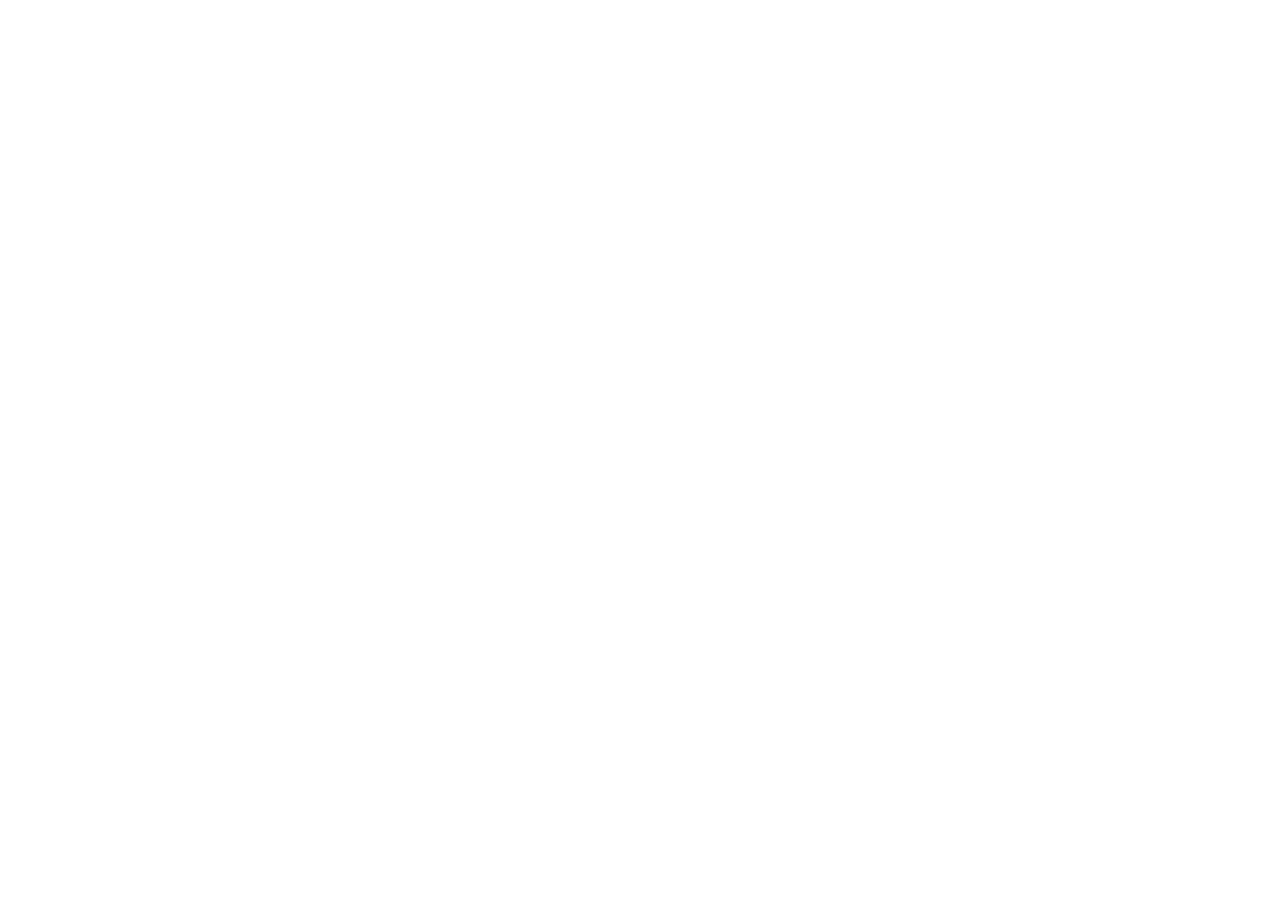
==== index.html @ 10c88d99 "[Fantom-foundation/fantom-rfcs] travis: Updated secure key -- [Fantom-foundation/fantom-rfcs] travis" ====
<!doctype html>
<html lang="en">
<head>
  <meta charset="utf-8">
  <title>Fantom Foundation - dev ecosystem</title>
  <base href="/">

  <meta name="viewport" content="width=device-width, initial-scale=1">
  <link rel="icon" type="image/x-icon" href="favicon.ico">
  <link href="https://fonts.googleapis.com/css?family=Roboto:300,400,500,700|Roboto+Mono:300" rel="stylesheet">
  <link href="https://fonts.googleapis.com/icon?family=Material+Icons" rel="stylesheet">
<link rel="stylesheet" href="styles.943fcaf34f41ec762bff.css"></head>
<body>
  <app-root></app-root>
<script type="text/javascript" src="runtime.05a2ed8ad56dcc6d986f.js"></script><script type="text/javascript" src="polyfills.703cf3acac39bfc22cc6.js"></script><script type="text/javascript" src="main.7909f6e41f4ba056615a.js"></script></body>
</html>
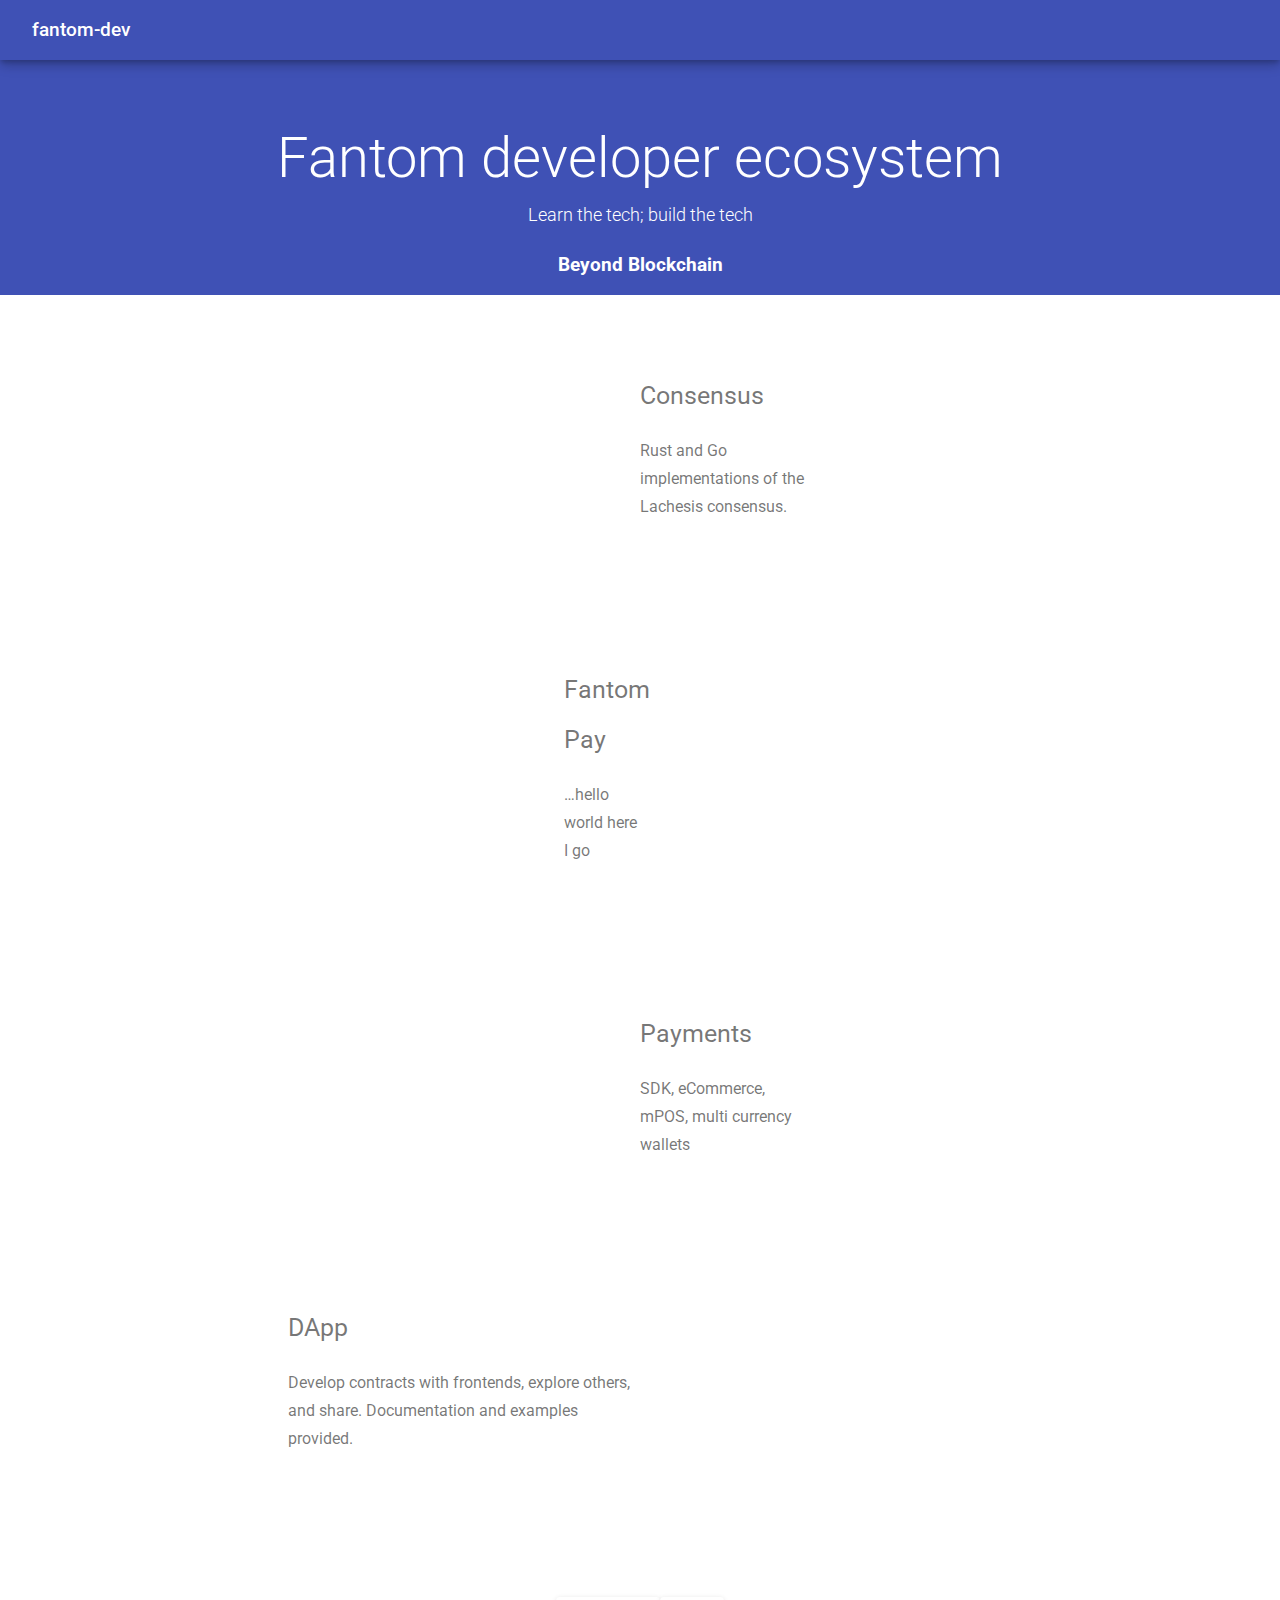
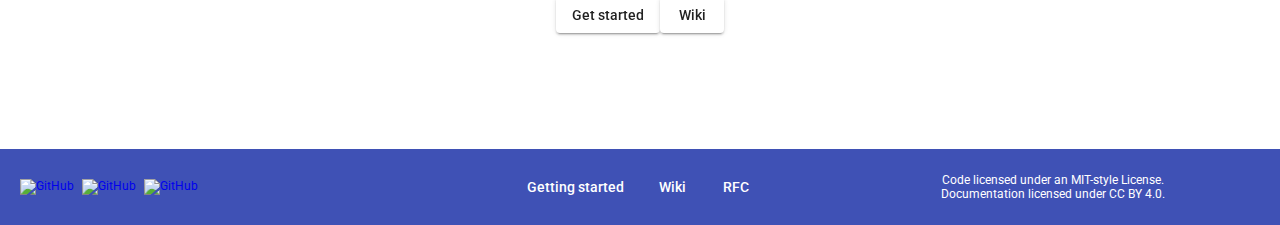
==== commit c7f5815e: "[travis] Improvements to failure condition -- [travis] Improvements to failure condition" ====
--- a/index.html
+++ b/index.html
@@ -9,8 +9,8 @@
   <link rel="icon" type="image/x-icon" href="favicon.ico">
   <link href="https://fonts.googleapis.com/css?family=Roboto:300,400,500,700|Roboto+Mono:300" rel="stylesheet">
   <link href="https://fonts.googleapis.com/icon?family=Material+Icons" rel="stylesheet">
-<link rel="stylesheet" href="styles.943fcaf34f41ec762bff.css"></head>
+<link rel="stylesheet" href="styles.0cec9f315df3e0ae360a.css"></head>
 <body>
   <app-root></app-root>
-<script type="text/javascript" src="runtime.05a2ed8ad56dcc6d986f.js"></script><script type="text/javascript" src="polyfills.703cf3acac39bfc22cc6.js"></script><script type="text/javascript" src="main.7909f6e41f4ba056615a.js"></script></body>
+<script type="text/javascript" src="runtime.d25706e479ab3b6a889e.js"></script><script type="text/javascript" src="polyfills.703cf3acac39bfc22cc6.js"></script><script type="text/javascript" src="main.a5242781da4b0208503f.js"></script></body>
 </html>
--- a/styles.0cec9f315df3e0ae360a.css
+++ b/styles.0cec9f315df3e0ae360a.css
@@ -0,0 +1 @@
+.docs-api-h2{font-size:30px}.docs-api-h3{font-size:24px;font-weight:400;margin-top:45px}.docs-api-h4{font-size:18px;font-weight:400}.docs-api-class-description{font-size:12px}.docs-api-property-name{margin:0}.docs-api-method-name-row,.docs-api-method-parameter-row,.docs-api-properties-name-cell{font-family:'Roboto Mono',monospace;font-weight:600}.docs-api-method-parameter-row,.docs-api-properties-name-cell{font-size:14px}.docs-api-method-parameter-type{font-size:12px}.docs-api-class-name,.docs-api-module-import{display:inline}.docs-api-method-name-cell{font-weight:700;font-size:18px}.docs-api-method-parameters-header-cell,.docs-api-method-returns-header-cell{font-size:14px}.docs-api-deprecated-marker,.docs-api-input-marker,.docs-api-output-marker{font-size:12px}.docs-api-class-export-name,.docs-api-class-selector-name,.docs-api-module-import{font-family:'Roboto Mono',monospace;padding:3px}.docs-api-class-deprecated-marker,.docs-api-deprecated-marker,.docs-api-interface-deprecated-marker{display:inline-block;font-weight:700}.docs-api-class-deprecated-marker[title],.docs-api-deprecated-marker[title],.docs-api-interface-deprecated-marker[title]{border-bottom:1px dotted grey;cursor:help}.docs-api-deprecated-marker+.docs-api-property-name{text-decoration:line-through}.docs-markdown{max-width:100%}.docs-markdown-h1{display:inline-block;font-size:34px;font-weight:400;padding:5px}.docs-markdown-h2{font-size:24px}.docs-markdown-h3{font-size:20px}.docs-markdown-h2,.docs-markdown-h4{margin-top:40px}.docs-markdown-h5{font-size:18px}.docs-markdown-ol,.docs-markdown-p,.docs-markdown-ul{font-size:16px;line-height:28px}.docs-markdown-td code{font-size:14px}.docs-markdown-pre{border-radius:5px;display:block}.docs-markdown-pre .docs-markdown-code{padding:0 0 0 2em}.docs-markdown-code{padding:13px}code,pre{font-family:'Roboto Mono',monospace}pre.code{padding:0}pre{font-size:14px}.docs-header-link a{text-decoration:none;margin-left:-30px;display:inline-block;vertical-align:middle}.docs-header-link .material-icons{visibility:hidden}.docs-header-link:hover .material-icons{visibility:visible}.docs-api table,.docs-markdown-table{border-collapse:collapse;border-radius:2px;border-spacing:0;margin:0 0 32px;width:100%;box-shadow:0 2px 2px rgba(0,0,0,.24),0 0 2px rgba(0,0,0,.12)}.docs-api th,.docs-markdown-th{font-weight:400;max-width:100px;padding:13px 32px;text-align:left}.docs-api td,.docs-markdown-td{font-weight:400;padding:8px 16px}@media (max-width:720px){.docs-api table,.docs-markdown-table{margin:0 0 32px}.docs-api th,.docs-markdown-th{padding:6px 16px}.docs-api td,.docs-markdown-td{padding:4px 8px}}.docs-button[md-button],.docs-button[md-raised-button]{text-transform:uppercase}h1,h2{font-weight:400}.docs-primary-header{padding-left:20px}.docs-primary-header h1{font-weight:300;margin:0;padding:28px 8px;font-size:20px;color:#fff}code{font-size:90%}.docs-markdown-pre code{font-size:100%}.docs-component-category-list-card-image svg{width:100%}.docs-footer-angular-logo svg{height:50px}.docs-angular-logo svg{height:26px;margin:0 4px 3px 0;vertical-align:middle}.docs-github-logo svg{height:21px;margin:0 7px 2px 0;vertical-align:middle}.mat-badge-content{font-weight:600;font-size:12px;font-family:Roboto,"Helvetica Neue",sans-serif}.mat-badge-small .mat-badge-content{font-size:6px}.mat-badge-large .mat-badge-content{font-size:24px}.mat-h1,.mat-headline,.mat-typography h1{font:400 24px/32px Roboto,"Helvetica Neue",sans-serif;margin:0 0 16px}.mat-h2,.mat-title,.mat-typography h2{font:500 20px/32px Roboto,"Helvetica Neue",sans-serif;margin:0 0 16px}.mat-h3,.mat-subheading-2,.mat-typography h3{font:400 16px/28px Roboto,"Helvetica Neue",sans-serif;margin:0 0 16px}.mat-h4,.mat-subheading-1,.mat-typography h4{font:400 15px/24px Roboto,"Helvetica Neue",sans-serif;margin:0 0 16px}.mat-h5,.mat-typography h5{font:400 11.62px/20px Roboto,"Helvetica Neue",sans-serif;margin:0 0 12px}.mat-h6,.mat-typography h6{font:400 9.38px/20px Roboto,"Helvetica Neue",sans-serif;margin:0 0 12px}.mat-body-2,.mat-body-strong{font:500 14px/24px Roboto,"Helvetica Neue",sans-serif}.mat-body,.mat-body-1,.mat-typography{font:400 14px/20px Roboto,"Helvetica Neue",sans-serif}.mat-body p,.mat-body-1 p,.mat-typography p{margin:0 0 12px}.mat-caption,.mat-small{font:400 12px/20px Roboto,"Helvetica Neue",sans-serif}.mat-display-4,.mat-typography .mat-display-4{font:300 112px/112px Roboto,"Helvetica Neue",sans-serif;margin:0 0 56px;letter-spacing:-.05em}.mat-display-3,.mat-typography .mat-display-3{font:400 56px/56px Roboto,"Helvetica Neue",sans-serif;margin:0 0 64px;letter-spacing:-.02em}.mat-display-2,.mat-typography .mat-display-2{font:400 45px/48px Roboto,"Helvetica Neue",sans-serif;margin:0 0 64px;letter-spacing:-.005em}.mat-display-1,.mat-typography .mat-display-1{font:400 34px/40px Roboto,"Helvetica Neue",sans-serif;margin:0 0 64px}.mat-bottom-sheet-container{font:400 14px/20px Roboto,"Helvetica Neue",sans-serif}.mat-button,.mat-fab,.mat-flat-button,.mat-icon-button,.mat-mini-fab,.mat-raised-button,.mat-stroked-button{font-family:Roboto,"Helvetica Neue",sans-serif;font-size:14px;font-weight:500}.mat-button-toggle,.mat-card{font-family:Roboto,"Helvetica Neue",sans-serif}.mat-card-title{font-size:24px;font-weight:500}.mat-card-header .mat-card-title{font-size:20px}.mat-card-content,.mat-card-subtitle{font-size:14px}.mat-checkbox{font-family:Roboto,"Helvetica Neue",sans-serif}.mat-checkbox-layout .mat-checkbox-label{line-height:24px}.mat-chip{font-size:14px;font-weight:500}.mat-chip .mat-chip-remove.mat-icon,.mat-chip .mat-chip-trailing-icon.mat-icon{font-size:18px}.mat-table{font-family:Roboto,"Helvetica Neue",sans-serif}.mat-header-cell{font-size:12px;font-weight:500}.mat-cell,.mat-footer-cell{font-size:14px}.mat-calendar{font-family:Roboto,"Helvetica Neue",sans-serif}.mat-calendar-body{font-size:13px}.mat-calendar-body-label,.mat-calendar-period-button{font-size:14px;font-weight:500}.mat-calendar-table-header th{font-size:11px;font-weight:400}.mat-dialog-title{font:500 20px/32px Roboto,"Helvetica Neue",sans-serif}.mat-expansion-panel-header{font-family:Roboto,"Helvetica Neue",sans-serif;font-size:15px;font-weight:400}.mat-expansion-panel-content{font:400 14px/20px Roboto,"Helvetica Neue",sans-serif}.mat-form-field{font-size:inherit;font-weight:400;line-height:1.125;font-family:Roboto,"Helvetica Neue",sans-serif}.mat-form-field-wrapper{padding-bottom:1.34375em}.mat-form-field-prefix .mat-icon,.mat-form-field-suffix .mat-icon{font-size:150%;line-height:1.125}.mat-form-field-prefix .mat-icon-button,.mat-form-field-suffix .mat-icon-button{height:1.5em;width:1.5em}.mat-form-field-prefix .mat-icon-button .mat-icon,.mat-form-field-suffix .mat-icon-button .mat-icon{height:1.125em;line-height:1.125}.mat-form-field-infix{padding:.5em 0;border-top:.84375em solid transparent}.mat-form-field-can-float .mat-input-server:focus+.mat-form-field-label-wrapper .mat-form-field-label,.mat-form-field-can-float.mat-form-field-should-float .mat-form-field-label{-webkit-transform:translateY(-1.34375em) scale(.75);transform:translateY(-1.34375em) scale(.75);width:133.33333333%}.mat-form-field-can-float .mat-input-server[label]:not(:label-shown)+.mat-form-field-label-wrapper .mat-form-field-label{-webkit-transform:translateY(-1.34374em) scale(.75);transform:translateY(-1.34374em) scale(.75);width:133.33334333%}.mat-form-field-label-wrapper{top:-.84375em;padding-top:.84375em}.mat-form-field-label{top:1.34375em}.mat-form-field-underline{bottom:1.34375em}.mat-form-field-subscript-wrapper{font-size:75%;margin-top:.66666667em;top:calc(100% - 1.79166667em)}.mat-form-field-appearance-legacy .mat-form-field-wrapper{padding-bottom:1.25em}.mat-form-field-appearance-legacy .mat-form-field-infix{padding:.4375em 0}.mat-form-field-appearance-legacy.mat-form-field-can-float .mat-input-server:focus+.mat-form-field-label-wrapper .mat-form-field-label,.mat-form-field-appearance-legacy.mat-form-field-can-float.mat-form-field-should-float .mat-form-field-label{-webkit-transform:translateY(-1.28125em) scale(.75) perspective(100px) translateZ(.001px);transform:translateY(-1.28125em) scale(.75) perspective(100px) translateZ(.001px);-ms-transform:translateY(-1.28125em) scale(.75);width:133.33333333%}.mat-form-field-appearance-legacy.mat-form-field-can-float .mat-form-field-autofill-control:-webkit-autofill+.mat-form-field-label-wrapper .mat-form-field-label{-webkit-transform:translateY(-1.28125em) scale(.75) perspective(100px) translateZ(.00101px);transform:translateY(-1.28125em) scale(.75) perspective(100px) translateZ(.00101px);-ms-transform:translateY(-1.28124em) scale(.75);width:133.33334333%}.mat-form-field-appearance-legacy.mat-form-field-can-float .mat-input-server[label]:not(:label-shown)+.mat-form-field-label-wrapper .mat-form-field-label{-webkit-transform:translateY(-1.28125em) scale(.75) perspective(100px) translateZ(.00102px);transform:translateY(-1.28125em) scale(.75) perspective(100px) translateZ(.00102px);-ms-transform:translateY(-1.28123em) scale(.75);width:133.33335333%}.mat-form-field-appearance-legacy .mat-form-field-label{top:1.28125em}.mat-form-field-appearance-legacy .mat-form-field-subscript-wrapper{margin-top:.54166667em;top:calc(100% - 1.66666667em)}@media print{.mat-form-field-appearance-legacy.mat-form-field-can-float .mat-input-server:focus+.mat-form-field-label-wrapper .mat-form-field-label,.mat-form-field-appearance-legacy.mat-form-field-can-float.mat-form-field-should-float .mat-form-field-label{-webkit-transform:translateY(-1.28122em) scale(.75);transform:translateY(-1.28122em) scale(.75)}.mat-form-field-appearance-legacy.mat-form-field-can-float .mat-form-field-autofill-control:-webkit-autofill+.mat-form-field-label-wrapper .mat-form-field-label{-webkit-transform:translateY(-1.28121em) scale(.75);transform:translateY(-1.28121em) scale(.75)}.mat-form-field-appearance-legacy.mat-form-field-can-float .mat-input-server[label]:not(:label-shown)+.mat-form-field-label-wrapper .mat-form-field-label{-webkit-transform:translateY(-1.2812em) scale(.75);transform:translateY(-1.2812em) scale(.75)}}.mat-form-field-appearance-fill .mat-form-field-infix{padding:.25em 0 .75em}.mat-form-field-appearance-fill .mat-form-field-label{top:1.09375em;margin-top:-.5em}.mat-form-field-appearance-fill.mat-form-field-can-float .mat-input-server:focus+.mat-form-field-label-wrapper .mat-form-field-label,.mat-form-field-appearance-fill.mat-form-field-can-float.mat-form-field-should-float .mat-form-field-label{-webkit-transform:translateY(-.59375em) scale(.75);transform:translateY(-.59375em) scale(.75);width:133.33333333%}.mat-form-field-appearance-fill.mat-form-field-can-float .mat-input-server[label]:not(:label-shown)+.mat-form-field-label-wrapper .mat-form-field-label{-webkit-transform:translateY(-.59374em) scale(.75);transform:translateY(-.59374em) scale(.75);width:133.33334333%}.mat-form-field-appearance-outline .mat-form-field-infix{padding:1em 0}.mat-form-field-appearance-outline .mat-form-field-label{top:1.84375em;margin-top:-.25em}.mat-form-field-appearance-outline.mat-form-field-can-float .mat-input-server:focus+.mat-form-field-label-wrapper .mat-form-field-label,.mat-form-field-appearance-outline.mat-form-field-can-float.mat-form-field-should-float .mat-form-field-label{-webkit-transform:translateY(-1.59375em) scale(.75);transform:translateY(-1.59375em) scale(.75);width:133.33333333%}.mat-form-field-appearance-outline.mat-form-field-can-float .mat-input-server[label]:not(:label-shown)+.mat-form-field-label-wrapper .mat-form-field-label{-webkit-transform:translateY(-1.59374em) scale(.75);transform:translateY(-1.59374em) scale(.75);width:133.33334333%}.mat-grid-tile-footer,.mat-grid-tile-header{font-size:14px}.mat-grid-tile-footer .mat-line,.mat-grid-tile-header .mat-line{white-space:nowrap;overflow:hidden;text-overflow:ellipsis;display:block;box-sizing:border-box}.mat-grid-tile-footer .mat-line:nth-child(n+2),.mat-grid-tile-header .mat-line:nth-child(n+2){font-size:12px}input.mat-input-element{margin-top:-.0625em}.mat-menu-item{font-family:Roboto,"Helvetica Neue",sans-serif;font-size:14px;font-weight:400}.mat-paginator,.mat-paginator-page-size .mat-select-trigger{font-family:Roboto,"Helvetica Neue",sans-serif;font-size:12px}.mat-radio-button,.mat-select{font-family:Roboto,"Helvetica Neue",sans-serif}.mat-select-trigger{height:1.125em}.mat-slide-toggle-content{font-family:Roboto,"Helvetica Neue",sans-serif}.mat-slider-thumb-label-text{font-family:Roboto,"Helvetica Neue",sans-serif;font-size:12px;font-weight:500}.mat-stepper-horizontal,.mat-stepper-vertical{font-family:Roboto,"Helvetica Neue",sans-serif}.mat-step-label{font-size:14px;font-weight:400}.mat-step-sub-label-error{font-weight:400}.mat-step-label-error{font-size:14px}.mat-step-label-selected{font-size:14px;font-weight:500}.mat-tab-group{font-family:Roboto,"Helvetica Neue",sans-serif}.mat-tab-label,.mat-tab-link{font-family:Roboto,"Helvetica Neue",sans-serif;font-size:14px;font-weight:500}.mat-toolbar,.mat-toolbar h1,.mat-toolbar h2,.mat-toolbar h3,.mat-toolbar h4,.mat-toolbar h5,.mat-toolbar h6{font:500 20px/32px Roboto,"Helvetica Neue",sans-serif;margin:0}.mat-tooltip{font-family:Roboto,"Helvetica Neue",sans-serif;font-size:10px;padding-top:6px;padding-bottom:6px}.mat-tooltip-handset{font-size:14px;padding-top:8px;padding-bottom:8px}.mat-list-item,.mat-list-option{font-family:Roboto,"Helvetica Neue",sans-serif}.mat-list-base .mat-list-item{font-size:16px}.mat-list-base .mat-list-item .mat-line{white-space:nowrap;overflow:hidden;text-overflow:ellipsis;display:block;box-sizing:border-box}.mat-list-base .mat-list-item .mat-line:nth-child(n+2){font-size:14px}.mat-list-base .mat-list-option{font-size:16px}.mat-list-base .mat-list-option .mat-line{white-space:nowrap;overflow:hidden;text-overflow:ellipsis;display:block;box-sizing:border-box}.mat-list-base .mat-list-option .mat-line:nth-child(n+2){font-size:14px}.mat-list-base[dense] .mat-list-item{font-size:12px}.mat-list-base[dense] .mat-list-item .mat-line{white-space:nowrap;overflow:hidden;text-overflow:ellipsis;display:block;box-sizing:border-box}.mat-list-base[dense] .mat-list-item .mat-line:nth-child(n+2),.mat-list-base[dense] .mat-list-option{font-size:12px}.mat-list-base[dense] .mat-list-option .mat-line{white-space:nowrap;overflow:hidden;text-overflow:ellipsis;display:block;box-sizing:border-box}.mat-list-base[dense] .mat-list-option .mat-line:nth-child(n+2){font-size:12px}.mat-list-base[dense] .mat-subheader{font-family:Roboto,"Helvetica Neue",sans-serif;font-size:12px;font-weight:500}.mat-option{font-family:Roboto,"Helvetica Neue",sans-serif;font-size:16px;color:rgba(0,0,0,.87)}.mat-optgroup-label{font:500 14px/24px Roboto,"Helvetica Neue",sans-serif;color:rgba(0,0,0,.54)}.mat-simple-snackbar{font-family:Roboto,"Helvetica Neue",sans-serif;font-size:14px}.mat-simple-snackbar-action{line-height:1;font-family:inherit;font-size:inherit;font-weight:500}.mat-ripple{overflow:hidden;position:relative}.mat-ripple.mat-ripple-unbounded{overflow:visible}.mat-ripple-element{position:absolute;border-radius:50%;pointer-events:none;transition:opacity,-webkit-transform 0s cubic-bezier(0,0,.2,1);transition:opacity,transform 0s cubic-bezier(0,0,.2,1);transition:opacity,transform 0s cubic-bezier(0,0,.2,1),-webkit-transform 0s cubic-bezier(0,0,.2,1);-webkit-transform:scale(0);transform:scale(0)}@media screen and (-ms-high-contrast:active){.mat-ripple-element{display:none}}.cdk-visually-hidden{border:0;clip:rect(0 0 0 0);height:1px;margin:-1px;overflow:hidden;padding:0;position:absolute;width:1px;outline:0;-webkit-appearance:none;-moz-appearance:none}.cdk-global-overlay-wrapper,.cdk-overlay-container{pointer-events:none;top:0;left:0;height:100%;width:100%}.cdk-overlay-container{position:fixed;z-index:1000}.cdk-overlay-container:empty{display:none}.cdk-global-overlay-wrapper{display:flex;position:absolute;z-index:1000}.cdk-overlay-pane{position:absolute;pointer-events:auto;box-sizing:border-box;z-index:1000;display:flex;max-width:100%;max-height:100%}.cdk-overlay-backdrop{position:absolute;top:0;bottom:0;left:0;right:0;z-index:1000;pointer-events:auto;-webkit-tap-highlight-color:transparent;transition:opacity .4s cubic-bezier(.25,.8,.25,1);opacity:0}.cdk-overlay-backdrop.cdk-overlay-backdrop-showing{opacity:1}@media screen and (-ms-high-contrast:active){.cdk-overlay-backdrop.cdk-overlay-backdrop-showing{opacity:.6}}.cdk-overlay-dark-backdrop{background:rgba(0,0,0,.32)}.cdk-overlay-transparent-backdrop,.cdk-overlay-transparent-backdrop.cdk-overlay-backdrop-showing{opacity:0}.cdk-overlay-connected-position-bounding-box{position:absolute;z-index:1000;display:flex;flex-direction:column;min-width:1px;min-height:1px}.cdk-global-scrollblock{position:fixed;width:100%;overflow-y:scroll}@-webkit-keyframes cdk-text-field-autofill-start{/*!*/}@keyframes cdk-text-field-autofill-start{/*!*/}@-webkit-keyframes cdk-text-field-autofill-end{/*!*/}@keyframes cdk-text-field-autofill-end{/*!*/}.cdk-text-field-autofill-monitored:-webkit-autofill{-webkit-animation-name:cdk-text-field-autofill-start;animation-name:cdk-text-field-autofill-start}.cdk-text-field-autofill-monitored:not(:-webkit-autofill){-webkit-animation-name:cdk-text-field-autofill-end;animation-name:cdk-text-field-autofill-end}textarea.cdk-textarea-autosize{resize:none}textarea.cdk-textarea-autosize-measuring{height:auto!important;overflow:hidden!important;padding:2px 0!important;box-sizing:content-box!important}.mat-ripple-element{background-color:rgba(0,0,0,.1)}.mat-option.mat-selected:not(.mat-option-multiple):not(.mat-option-disabled),.mat-option:focus:not(.mat-option-disabled),.mat-option:hover:not(.mat-option-disabled){background:rgba(0,0,0,.04)}.mat-option.mat-active{background:rgba(0,0,0,.04);color:rgba(0,0,0,.87)}.mat-option.mat-option-disabled{color:rgba(0,0,0,.38)}.mat-primary .mat-option.mat-selected:not(.mat-option-disabled){color:#3f51b5}.mat-accent .mat-option.mat-selected:not(.mat-option-disabled){color:#ff4081}.mat-warn .mat-option.mat-selected:not(.mat-option-disabled){color:#f44336}.mat-optgroup-disabled .mat-optgroup-label{color:rgba(0,0,0,.38)}.mat-pseudo-checkbox{color:rgba(0,0,0,.54)}.mat-pseudo-checkbox::after{color:#fafafa}.mat-accent .mat-pseudo-checkbox-checked,.mat-accent .mat-pseudo-checkbox-indeterminate,.mat-pseudo-checkbox-checked,.mat-pseudo-checkbox-indeterminate{background:#ff4081}.mat-primary .mat-pseudo-checkbox-checked,.mat-primary .mat-pseudo-checkbox-indeterminate{background:#3f51b5}.mat-warn .mat-pseudo-checkbox-checked,.mat-warn .mat-pseudo-checkbox-indeterminate{background:#f44336}.mat-pseudo-checkbox-checked.mat-pseudo-checkbox-disabled{background:#b0b0b0}.mat-elevation-z0{box-shadow:0 0 0 0 rgba(0,0,0,.2),0 0 0 0 rgba(0,0,0,.14),0 0 0 0 rgba(0,0,0,.12)}.mat-elevation-z1{box-shadow:0 2px 1px -1px rgba(0,0,0,.2),0 1px 1px 0 rgba(0,0,0,.14),0 1px 3px 0 rgba(0,0,0,.12)}.mat-elevation-z2{box-shadow:0 3px 1px -2px rgba(0,0,0,.2),0 2px 2px 0 rgba(0,0,0,.14),0 1px 5px 0 rgba(0,0,0,.12)}.mat-elevation-z3{box-shadow:0 3px 3px -2px rgba(0,0,0,.2),0 3px 4px 0 rgba(0,0,0,.14),0 1px 8px 0 rgba(0,0,0,.12)}.mat-elevation-z4{box-shadow:0 2px 4px -1px rgba(0,0,0,.2),0 4px 5px 0 rgba(0,0,0,.14),0 1px 10px 0 rgba(0,0,0,.12)}.mat-elevation-z5{box-shadow:0 3px 5px -1px rgba(0,0,0,.2),0 5px 8px 0 rgba(0,0,0,.14),0 1px 14px 0 rgba(0,0,0,.12)}.mat-elevation-z6{box-shadow:0 3px 5px -1px rgba(0,0,0,.2),0 6px 10px 0 rgba(0,0,0,.14),0 1px 18px 0 rgba(0,0,0,.12)}.mat-elevation-z7{box-shadow:0 4px 5px -2px rgba(0,0,0,.2),0 7px 10px 1px rgba(0,0,0,.14),0 2px 16px 1px rgba(0,0,0,.12)}.mat-elevation-z8{box-shadow:0 5px 5px -3px rgba(0,0,0,.2),0 8px 10px 1px rgba(0,0,0,.14),0 3px 14px 2px rgba(0,0,0,.12)}.mat-elevation-z9{box-shadow:0 5px 6px -3px rgba(0,0,0,.2),0 9px 12px 1px rgba(0,0,0,.14),0 3px 16px 2px rgba(0,0,0,.12)}.mat-elevation-z10{box-shadow:0 6px 6px -3px rgba(0,0,0,.2),0 10px 14px 1px rgba(0,0,0,.14),0 4px 18px 3px rgba(0,0,0,.12)}.mat-elevation-z11{box-shadow:0 6px 7px -4px rgba(0,0,0,.2),0 11px 15px 1px rgba(0,0,0,.14),0 4px 20px 3px rgba(0,0,0,.12)}.mat-elevation-z12{box-shadow:0 7px 8px -4px rgba(0,0,0,.2),0 12px 17px 2px rgba(0,0,0,.14),0 5px 22px 4px rgba(0,0,0,.12)}.mat-elevation-z13{box-shadow:0 7px 8px -4px rgba(0,0,0,.2),0 13px 19px 2px rgba(0,0,0,.14),0 5px 24px 4px rgba(0,0,0,.12)}.mat-elevation-z14{box-shadow:0 7px 9px -4px rgba(0,0,0,.2),0 14px 21px 2px rgba(0,0,0,.14),0 5px 26px 4px rgba(0,0,0,.12)}.mat-elevation-z15{box-shadow:0 8px 9px -5px rgba(0,0,0,.2),0 15px 22px 2px rgba(0,0,0,.14),0 6px 28px 5px rgba(0,0,0,.12)}.mat-elevation-z16{box-shadow:0 8px 10px -5px rgba(0,0,0,.2),0 16px 24px 2px rgba(0,0,0,.14),0 6px 30px 5px rgba(0,0,0,.12)}.mat-elevation-z17{box-shadow:0 8px 11px -5px rgba(0,0,0,.2),0 17px 26px 2px rgba(0,0,0,.14),0 6px 32px 5px rgba(0,0,0,.12)}.mat-elevation-z18{box-shadow:0 9px 11px -5px rgba(0,0,0,.2),0 18px 28px 2px rgba(0,0,0,.14),0 7px 34px 6px rgba(0,0,0,.12)}.mat-elevation-z19{box-shadow:0 9px 12px -6px rgba(0,0,0,.2),0 19px 29px 2px rgba(0,0,0,.14),0 7px 36px 6px rgba(0,0,0,.12)}.mat-elevation-z20{box-shadow:0 10px 13px -6px rgba(0,0,0,.2),0 20px 31px 3px rgba(0,0,0,.14),0 8px 38px 7px rgba(0,0,0,.12)}.mat-elevation-z21{box-shadow:0 10px 13px -6px rgba(0,0,0,.2),0 21px 33px 3px rgba(0,0,0,.14),0 8px 40px 7px rgba(0,0,0,.12)}.mat-elevation-z22{box-shadow:0 10px 14px -6px rgba(0,0,0,.2),0 22px 35px 3px rgba(0,0,0,.14),0 8px 42px 7px rgba(0,0,0,.12)}.mat-elevation-z23{box-shadow:0 11px 14px -7px rgba(0,0,0,.2),0 23px 36px 3px rgba(0,0,0,.14),0 9px 44px 8px rgba(0,0,0,.12)}.mat-elevation-z24{box-shadow:0 11px 15px -7px rgba(0,0,0,.2),0 24px 38px 3px rgba(0,0,0,.14),0 9px 46px 8px rgba(0,0,0,.12)}.mat-app-background{background-color:#fafafa;color:rgba(0,0,0,.87)}.mat-theme-loaded-marker{display:none}.mat-autocomplete-panel{background:#fff;color:rgba(0,0,0,.87)}.mat-autocomplete-panel:not([class*=mat-elevation-z]){box-shadow:0 2px 4px -1px rgba(0,0,0,.2),0 4px 5px 0 rgba(0,0,0,.14),0 1px 10px 0 rgba(0,0,0,.12)}.mat-autocomplete-panel .mat-option.mat-selected:not(.mat-active):not(:hover){background:#fff}.mat-autocomplete-panel .mat-option.mat-selected:not(.mat-active):not(:hover):not(.mat-option-disabled){color:rgba(0,0,0,.87)}.mat-badge-accent .mat-badge-content{background:#ff4081;color:#fff}.mat-badge-warn .mat-badge-content{color:#fff;background:#f44336}.mat-badge{position:relative}.mat-badge-hidden .mat-badge-content{display:none}.mat-badge-disabled .mat-badge-content{background:#b9b9b9;color:rgba(0,0,0,.38)}.mat-badge-content{color:#fff;background:#3f51b5;position:absolute;text-align:center;display:inline-block;border-radius:50%;transition:-webkit-transform .2s ease-in-out;transition:transform .2s ease-in-out;transition:transform .2s ease-in-out,-webkit-transform .2s ease-in-out;-webkit-transform:scale(.6);transform:scale(.6);overflow:hidden;white-space:nowrap;text-overflow:ellipsis;pointer-events:none}.mat-badge-content.mat-badge-active{-webkit-transform:none;transform:none}.mat-badge-small .mat-badge-content{width:16px;height:16px;line-height:16px}.mat-badge-small.mat-badge-above .mat-badge-content{top:-8px}.mat-badge-small.mat-badge-below .mat-badge-content{bottom:-8px}.mat-badge-small.mat-badge-before .mat-badge-content{left:-16px}[dir=rtl] .mat-badge-small.mat-badge-before .mat-badge-content{left:auto;right:-16px}.mat-badge-small.mat-badge-after .mat-badge-content{right:-16px}[dir=rtl] .mat-badge-small.mat-badge-after .mat-badge-content{right:auto;left:-16px}.mat-badge-small.mat-badge-overlap.mat-badge-before .mat-badge-content{left:-8px}[dir=rtl] .mat-badge-small.mat-badge-overlap.mat-badge-before .mat-badge-content{left:auto;right:-8px}.mat-badge-small.mat-badge-overlap.mat-badge-after .mat-badge-content{right:-8px}[dir=rtl] .mat-badge-small.mat-badge-overlap.mat-badge-after .mat-badge-content{right:auto;left:-8px}.mat-badge-medium .mat-badge-content{width:22px;height:22px;line-height:22px}.mat-badge-medium.mat-badge-above .mat-badge-content{top:-11px}.mat-badge-medium.mat-badge-below .mat-badge-content{bottom:-11px}.mat-badge-medium.mat-badge-before .mat-badge-content{left:-22px}[dir=rtl] .mat-badge-medium.mat-badge-before .mat-badge-content{left:auto;right:-22px}.mat-badge-medium.mat-badge-after .mat-badge-content{right:-22px}[dir=rtl] .mat-badge-medium.mat-badge-after .mat-badge-content{right:auto;left:-22px}.mat-badge-medium.mat-badge-overlap.mat-badge-before .mat-badge-content{left:-11px}[dir=rtl] .mat-badge-medium.mat-badge-overlap.mat-badge-before .mat-badge-content{left:auto;right:-11px}.mat-badge-medium.mat-badge-overlap.mat-badge-after .mat-badge-content{right:-11px}[dir=rtl] .mat-badge-medium.mat-badge-overlap.mat-badge-after .mat-badge-content{right:auto;left:-11px}.mat-badge-large .mat-badge-content{width:28px;height:28px;line-height:28px}@media screen and (-ms-high-contrast:active){.mat-badge-large .mat-badge-content,.mat-badge-medium .mat-badge-content,.mat-badge-small .mat-badge-content{outline:solid 1px;border-radius:0}.mat-checkbox-disabled{opacity:.5}}.mat-badge-large.mat-badge-above .mat-badge-content{top:-14px}.mat-badge-large.mat-badge-below .mat-badge-content{bottom:-14px}.mat-badge-large.mat-badge-before .mat-badge-content{left:-28px}[dir=rtl] .mat-badge-large.mat-badge-before .mat-badge-content{left:auto;right:-28px}.mat-badge-large.mat-badge-after .mat-badge-content{right:-28px}[dir=rtl] .mat-badge-large.mat-badge-after .mat-badge-content{right:auto;left:-28px}.mat-badge-large.mat-badge-overlap.mat-badge-before .mat-badge-content{left:-14px}[dir=rtl] .mat-badge-large.mat-badge-overlap.mat-badge-before .mat-badge-content{left:auto;right:-14px}.mat-badge-large.mat-badge-overlap.mat-badge-after .mat-badge-content{right:-14px}[dir=rtl] .mat-badge-large.mat-badge-overlap.mat-badge-after .mat-badge-content{right:auto;left:-14px}.mat-bottom-sheet-container{box-shadow:0 8px 10px -5px rgba(0,0,0,.2),0 16px 24px 2px rgba(0,0,0,.14),0 6px 30px 5px rgba(0,0,0,.12);background:#fff;color:rgba(0,0,0,.87)}.mat-button,.mat-icon-button,.mat-stroked-button{color:inherit;background:0 0}.mat-button.mat-primary,.mat-icon-button.mat-primary,.mat-stroked-button.mat-primary{color:#3f51b5}.mat-button.mat-accent,.mat-icon-button.mat-accent,.mat-stroked-button.mat-accent{color:#ff4081}.mat-button.mat-warn,.mat-icon-button.mat-warn,.mat-stroked-button.mat-warn{color:#f44336}.mat-button.mat-accent[disabled],.mat-button.mat-primary[disabled],.mat-button.mat-warn[disabled],.mat-button[disabled][disabled],.mat-icon-button.mat-accent[disabled],.mat-icon-button.mat-primary[disabled],.mat-icon-button.mat-warn[disabled],.mat-icon-button[disabled][disabled],.mat-stroked-button.mat-accent[disabled],.mat-stroked-button.mat-primary[disabled],.mat-stroked-button.mat-warn[disabled],.mat-stroked-button[disabled][disabled]{color:rgba(0,0,0,.26)}.mat-button.mat-primary .mat-button-focus-overlay,.mat-icon-button.mat-primary .mat-button-focus-overlay,.mat-stroked-button.mat-primary .mat-button-focus-overlay{background-color:#3f51b5}.mat-button.mat-accent .mat-button-focus-overlay,.mat-icon-button.mat-accent .mat-button-focus-overlay,.mat-stroked-button.mat-accent .mat-button-focus-overlay{background-color:#ff4081}.mat-button.mat-warn .mat-button-focus-overlay,.mat-icon-button.mat-warn .mat-button-focus-overlay,.mat-stroked-button.mat-warn .mat-button-focus-overlay{background-color:#f44336}.mat-button[disabled] .mat-button-focus-overlay,.mat-icon-button[disabled] .mat-button-focus-overlay,.mat-stroked-button[disabled] .mat-button-focus-overlay{background-color:transparent}.mat-button .mat-ripple-element,.mat-icon-button .mat-ripple-element,.mat-stroked-button .mat-ripple-element{opacity:.1;background-color:currentColor}.mat-button-focus-overlay{background:#000}.mat-stroked-button:not([disabled]){border-color:rgba(0,0,0,.12)}.mat-fab,.mat-flat-button,.mat-mini-fab,.mat-raised-button{color:rgba(0,0,0,.87);background-color:#fff}.mat-fab.mat-accent,.mat-fab.mat-primary,.mat-fab.mat-warn,.mat-flat-button.mat-accent,.mat-flat-button.mat-primary,.mat-flat-button.mat-warn,.mat-mini-fab.mat-accent,.mat-mini-fab.mat-primary,.mat-mini-fab.mat-warn,.mat-raised-button.mat-accent,.mat-raised-button.mat-primary,.mat-raised-button.mat-warn{color:#fff}.mat-fab.mat-accent[disabled],.mat-fab.mat-primary[disabled],.mat-fab.mat-warn[disabled],.mat-fab[disabled][disabled],.mat-flat-button.mat-accent[disabled],.mat-flat-button.mat-primary[disabled],.mat-flat-button.mat-warn[disabled],.mat-flat-button[disabled][disabled],.mat-mini-fab.mat-accent[disabled],.mat-mini-fab.mat-primary[disabled],.mat-mini-fab.mat-warn[disabled],.mat-mini-fab[disabled][disabled],.mat-raised-button.mat-accent[disabled],.mat-raised-button.mat-primary[disabled],.mat-raised-button.mat-warn[disabled],.mat-raised-button[disabled][disabled]{color:rgba(0,0,0,.26);background-color:rgba(0,0,0,.12)}.mat-fab.mat-primary,.mat-flat-button.mat-primary,.mat-mini-fab.mat-primary,.mat-raised-button.mat-primary{background-color:#3f51b5}.mat-fab.mat-accent,.mat-flat-button.mat-accent,.mat-mini-fab.mat-accent,.mat-raised-button.mat-accent{background-color:#ff4081}.mat-fab.mat-warn,.mat-flat-button.mat-warn,.mat-mini-fab.mat-warn,.mat-raised-button.mat-warn{background-color:#f44336}.mat-fab.mat-accent .mat-ripple-element,.mat-fab.mat-primary .mat-ripple-element,.mat-fab.mat-warn .mat-ripple-element,.mat-flat-button.mat-accent .mat-ripple-element,.mat-flat-button.mat-primary .mat-ripple-element,.mat-flat-button.mat-warn .mat-ripple-element,.mat-mini-fab.mat-accent .mat-ripple-element,.mat-mini-fab.mat-primary .mat-ripple-element,.mat-mini-fab.mat-warn .mat-ripple-element,.mat-raised-button.mat-accent .mat-ripple-element,.mat-raised-button.mat-primary .mat-ripple-element,.mat-raised-button.mat-warn .mat-ripple-element{background-color:rgba(255,255,255,.1)}.mat-flat-button:not([class*=mat-elevation-z]),.mat-stroked-button:not([class*=mat-elevation-z]){box-shadow:0 0 0 0 rgba(0,0,0,.2),0 0 0 0 rgba(0,0,0,.14),0 0 0 0 rgba(0,0,0,.12)}.mat-raised-button:not([class*=mat-elevation-z]){box-shadow:0 3px 1px -2px rgba(0,0,0,.2),0 2px 2px 0 rgba(0,0,0,.14),0 1px 5px 0 rgba(0,0,0,.12)}.mat-raised-button:not([disabled]):active:not([class*=mat-elevation-z]){box-shadow:0 5px 5px -3px rgba(0,0,0,.2),0 8px 10px 1px rgba(0,0,0,.14),0 3px 14px 2px rgba(0,0,0,.12)}.mat-raised-button[disabled]:not([class*=mat-elevation-z]){box-shadow:0 0 0 0 rgba(0,0,0,.2),0 0 0 0 rgba(0,0,0,.14),0 0 0 0 rgba(0,0,0,.12)}.mat-fab:not([class*=mat-elevation-z]),.mat-mini-fab:not([class*=mat-elevation-z]){box-shadow:0 3px 5px -1px rgba(0,0,0,.2),0 6px 10px 0 rgba(0,0,0,.14),0 1px 18px 0 rgba(0,0,0,.12)}.mat-fab:not([disabled]):active:not([class*=mat-elevation-z]),.mat-mini-fab:not([disabled]):active:not([class*=mat-elevation-z]){box-shadow:0 7px 8px -4px rgba(0,0,0,.2),0 12px 17px 2px rgba(0,0,0,.14),0 5px 22px 4px rgba(0,0,0,.12)}.mat-fab[disabled]:not([class*=mat-elevation-z]),.mat-mini-fab[disabled]:not([class*=mat-elevation-z]){box-shadow:0 0 0 0 rgba(0,0,0,.2),0 0 0 0 rgba(0,0,0,.14),0 0 0 0 rgba(0,0,0,.12)}.mat-button-toggle-group,.mat-button-toggle-standalone{box-shadow:0 3px 1px -2px rgba(0,0,0,.2),0 2px 2px 0 rgba(0,0,0,.14),0 1px 5px 0 rgba(0,0,0,.12)}.mat-button-toggle-group-appearance-standard,.mat-button-toggle-standalone.mat-button-toggle-appearance-standard{box-shadow:none;border:1px solid rgba(0,0,0,.12)}.mat-button-toggle{color:rgba(0,0,0,.38)}.mat-button-toggle .mat-button-toggle-focus-overlay{background-color:rgba(0,0,0,.12)}.mat-button-toggle-appearance-standard{color:rgba(0,0,0,.87);background:#fff}.mat-button-toggle-appearance-standard .mat-button-toggle-focus-overlay{background-color:#000}.mat-button-toggle-group-appearance-standard .mat-button-toggle+.mat-button-toggle{border-left:1px solid rgba(0,0,0,.12)}[dir=rtl] .mat-button-toggle-group-appearance-standard .mat-button-toggle+.mat-button-toggle{border-left:none;border-right:1px solid rgba(0,0,0,.12)}.mat-button-toggle-group-appearance-standard.mat-button-toggle-vertical .mat-button-toggle+.mat-button-toggle{border-left:none;border-right:none;border-top:1px solid rgba(0,0,0,.12)}.mat-button-toggle-checked{background-color:#e0e0e0;color:rgba(0,0,0,.54)}.mat-button-toggle-checked.mat-button-toggle-appearance-standard{color:rgba(0,0,0,.87)}.mat-button-toggle-disabled{color:rgba(0,0,0,.26);background-color:#eee}.mat-button-toggle-disabled.mat-button-toggle-appearance-standard{background:#fff}.mat-button-toggle-disabled.mat-button-toggle-checked{background-color:#bdbdbd}.mat-card{background:#fff;color:rgba(0,0,0,.87)}.mat-card:not([class*=mat-elevation-z]){box-shadow:0 2px 1px -1px rgba(0,0,0,.2),0 1px 1px 0 rgba(0,0,0,.14),0 1px 3px 0 rgba(0,0,0,.12)}.mat-card.mat-card-flat:not([class*=mat-elevation-z]){box-shadow:0 0 0 0 rgba(0,0,0,.2),0 0 0 0 rgba(0,0,0,.14),0 0 0 0 rgba(0,0,0,.12)}.mat-card-subtitle{color:rgba(0,0,0,.54)}.mat-checkbox-frame{border-color:rgba(0,0,0,.54)}.mat-checkbox-checkmark{fill:#fafafa}.mat-checkbox-checkmark-path{stroke:#fafafa!important}@media screen and (-ms-high-contrast:black-on-white){.mat-checkbox-checkmark-path{stroke:#000!important}}.mat-checkbox-mixedmark{background-color:#fafafa}.mat-checkbox-checked.mat-primary .mat-checkbox-background,.mat-checkbox-indeterminate.mat-primary .mat-checkbox-background{background-color:#3f51b5}.mat-checkbox-checked.mat-accent .mat-checkbox-background,.mat-checkbox-indeterminate.mat-accent .mat-checkbox-background{background-color:#ff4081}.mat-checkbox-checked.mat-warn .mat-checkbox-background,.mat-checkbox-indeterminate.mat-warn .mat-checkbox-background{background-color:#f44336}.mat-checkbox-disabled.mat-checkbox-checked:not(.mat-checkbox-indeterminate) .mat-checkbox-background{background-color:#b0b0b0}.mat-checkbox-disabled:not(.mat-checkbox-checked) .mat-checkbox-frame{border-color:#b0b0b0}.mat-checkbox-disabled .mat-checkbox-label{color:rgba(0,0,0,.54)}@media screen and (-ms-high-contrast:active){.mat-checkbox-background{background:0 0}}.mat-checkbox:not(.mat-checkbox-disabled).mat-primary .mat-checkbox-ripple .mat-ripple-element{background-color:#3f51b5}.mat-checkbox:not(.mat-checkbox-disabled).mat-accent .mat-checkbox-ripple .mat-ripple-element{background-color:#ff4081}.mat-checkbox:not(.mat-checkbox-disabled).mat-warn .mat-checkbox-ripple .mat-ripple-element{background-color:#f44336}.mat-chip.mat-standard-chip{background-color:#e0e0e0;color:rgba(0,0,0,.87)}.mat-chip.mat-standard-chip .mat-chip-remove{color:rgba(0,0,0,.87);opacity:.4}.mat-chip.mat-standard-chip:not(.mat-chip-disabled):active{box-shadow:0 3px 3px -2px rgba(0,0,0,.2),0 3px 4px 0 rgba(0,0,0,.14),0 1px 8px 0 rgba(0,0,0,.12)}.mat-chip.mat-standard-chip:not(.mat-chip-disabled) .mat-chip-remove:hover{opacity:.54}.mat-chip.mat-standard-chip.mat-chip-disabled{opacity:.4}.mat-chip.mat-standard-chip::after{background:#000}.mat-chip.mat-standard-chip.mat-chip-selected.mat-primary{background-color:#3f51b5;color:#fff}.mat-chip.mat-standard-chip.mat-chip-selected.mat-primary .mat-chip-remove{color:#fff;opacity:.4}.mat-chip.mat-standard-chip.mat-chip-selected.mat-primary .mat-ripple-element{background:rgba(255,255,255,.1)}.mat-chip.mat-standard-chip.mat-chip-selected.mat-warn{background-color:#f44336;color:#fff}.mat-chip.mat-standard-chip.mat-chip-selected.mat-warn .mat-chip-remove{color:#fff;opacity:.4}.mat-chip.mat-standard-chip.mat-chip-selected.mat-warn .mat-ripple-element{background:rgba(255,255,255,.1)}.mat-chip.mat-standard-chip.mat-chip-selected.mat-accent{background-color:#ff4081;color:#fff}.mat-chip.mat-standard-chip.mat-chip-selected.mat-accent .mat-chip-remove{color:#fff;opacity:.4}.mat-chip.mat-standard-chip.mat-chip-selected.mat-accent .mat-ripple-element{background:rgba(255,255,255,.1)}.mat-table{background:#fff}.mat-table tbody,.mat-table tfoot,.mat-table thead,.mat-table-sticky,[mat-footer-row],[mat-header-row],[mat-row],mat-footer-row,mat-header-row,mat-row{background:inherit}mat-footer-row,mat-header-row,mat-row,td.mat-cell,td.mat-footer-cell,th.mat-header-cell{border-bottom-color:rgba(0,0,0,.12)}.mat-header-cell{color:rgba(0,0,0,.54)}.mat-cell,.mat-footer-cell{color:rgba(0,0,0,.87)}.mat-calendar-arrow{border-top-color:rgba(0,0,0,.54)}.mat-datepicker-content .mat-calendar-next-button,.mat-datepicker-content .mat-calendar-previous-button,.mat-datepicker-toggle{color:rgba(0,0,0,.54)}.mat-calendar-table-header{color:rgba(0,0,0,.38)}.mat-calendar-table-header-divider::after{background:rgba(0,0,0,.12)}.mat-calendar-body-label{color:rgba(0,0,0,.54)}.mat-calendar-body-cell-content{color:rgba(0,0,0,.87);border-color:transparent}.mat-calendar-body-disabled>.mat-calendar-body-cell-content:not(.mat-calendar-body-selected){color:rgba(0,0,0,.38)}.cdk-keyboard-focused .mat-calendar-body-active>.mat-calendar-body-cell-content:not(.mat-calendar-body-selected),.cdk-program-focused .mat-calendar-body-active>.mat-calendar-body-cell-content:not(.mat-calendar-body-selected),.mat-calendar-body-cell:not(.mat-calendar-body-disabled):hover>.mat-calendar-body-cell-content:not(.mat-calendar-body-selected){background-color:rgba(0,0,0,.04)}.mat-calendar-body-today:not(.mat-calendar-body-selected){border-color:rgba(0,0,0,.38)}.mat-calendar-body-disabled>.mat-calendar-body-today:not(.mat-calendar-body-selected){border-color:rgba(0,0,0,.18)}.mat-calendar-body-selected{background-color:#3f51b5;color:#fff}.mat-calendar-body-disabled>.mat-calendar-body-selected{background-color:rgba(63,81,181,.4)}.mat-calendar-body-today.mat-calendar-body-selected{box-shadow:inset 0 0 0 1px #fff}.mat-datepicker-content{box-shadow:0 2px 4px -1px rgba(0,0,0,.2),0 4px 5px 0 rgba(0,0,0,.14),0 1px 10px 0 rgba(0,0,0,.12);background-color:#fff;color:rgba(0,0,0,.87)}.mat-datepicker-content.mat-accent .mat-calendar-body-selected{background-color:#ff4081;color:#fff}.mat-datepicker-content.mat-accent .mat-calendar-body-disabled>.mat-calendar-body-selected{background-color:rgba(255,64,129,.4)}.mat-datepicker-content.mat-accent .mat-calendar-body-today.mat-calendar-body-selected{box-shadow:inset 0 0 0 1px #fff}.mat-datepicker-content.mat-warn .mat-calendar-body-selected{background-color:#f44336;color:#fff}.mat-datepicker-content.mat-warn .mat-calendar-body-disabled>.mat-calendar-body-selected{background-color:rgba(244,67,54,.4)}.mat-datepicker-content.mat-warn .mat-calendar-body-today.mat-calendar-body-selected{box-shadow:inset 0 0 0 1px #fff}.mat-datepicker-content-touch{box-shadow:0 0 0 0 rgba(0,0,0,.2),0 0 0 0 rgba(0,0,0,.14),0 0 0 0 rgba(0,0,0,.12)}.mat-datepicker-toggle-active{color:#3f51b5}.mat-datepicker-toggle-active.mat-accent{color:#ff4081}.mat-datepicker-toggle-active.mat-warn{color:#f44336}.mat-dialog-container{box-shadow:0 11px 15px -7px rgba(0,0,0,.2),0 24px 38px 3px rgba(0,0,0,.14),0 9px 46px 8px rgba(0,0,0,.12);background:#fff;color:rgba(0,0,0,.87)}.mat-divider{border-top-color:rgba(0,0,0,.12)}.mat-divider-vertical{border-right-color:rgba(0,0,0,.12)}.mat-expansion-panel{background:#fff;color:rgba(0,0,0,.87)}.mat-expansion-panel:not([class*=mat-elevation-z]){box-shadow:0 3px 1px -2px rgba(0,0,0,.2),0 2px 2px 0 rgba(0,0,0,.14),0 1px 5px 0 rgba(0,0,0,.12)}.mat-action-row{border-top-color:rgba(0,0,0,.12)}.mat-expansion-panel:not(.mat-expanded) .mat-expansion-panel-header:not([aria-disabled=true]).cdk-keyboard-focused,.mat-expansion-panel:not(.mat-expanded) .mat-expansion-panel-header:not([aria-disabled=true]).cdk-program-focused,.mat-expansion-panel:not(.mat-expanded) .mat-expansion-panel-header:not([aria-disabled=true]):hover{background:rgba(0,0,0,.04)}@media (hover:none){.mat-expansion-panel:not(.mat-expanded):not([aria-disabled=true]) .mat-expansion-panel-header:hover{background:#fff}}.mat-expansion-panel-header-title{color:rgba(0,0,0,.87)}.mat-expansion-indicator::after,.mat-expansion-panel-header-description{color:rgba(0,0,0,.54)}.mat-expansion-panel-header[aria-disabled=true]{color:rgba(0,0,0,.26)}.mat-expansion-panel-header[aria-disabled=true] .mat-expansion-panel-header-description,.mat-expansion-panel-header[aria-disabled=true] .mat-expansion-panel-header-title{color:inherit}.mat-form-field-label,.mat-hint{color:rgba(0,0,0,.6)}.mat-form-field.mat-focused .mat-form-field-label{color:#3f51b5}.mat-form-field.mat-focused .mat-form-field-label.mat-accent{color:#ff4081}.mat-form-field.mat-focused .mat-form-field-label.mat-warn{color:#f44336}.mat-focused .mat-form-field-required-marker{color:#ff4081}.mat-form-field-ripple{background-color:rgba(0,0,0,.87)}.mat-form-field.mat-focused .mat-form-field-ripple{background-color:#3f51b5}.mat-form-field.mat-focused .mat-form-field-ripple.mat-accent{background-color:#ff4081}.mat-form-field.mat-focused .mat-form-field-ripple.mat-warn{background-color:#f44336}.mat-form-field.mat-form-field-invalid .mat-form-field-label,.mat-form-field.mat-form-field-invalid .mat-form-field-label .mat-form-field-required-marker,.mat-form-field.mat-form-field-invalid .mat-form-field-label.mat-accent{color:#f44336}.mat-form-field.mat-form-field-invalid .mat-form-field-ripple,.mat-form-field.mat-form-field-invalid .mat-form-field-ripple.mat-accent{background-color:#f44336}.mat-error{color:#f44336}.mat-form-field-appearance-legacy .mat-form-field-label,.mat-form-field-appearance-legacy .mat-hint{color:rgba(0,0,0,.54)}.mat-form-field-appearance-legacy .mat-form-field-underline{bottom:1.25em;background-color:rgba(0,0,0,.42)}.mat-form-field-appearance-legacy.mat-form-field-disabled .mat-form-field-underline{background-image:linear-gradient(to right,rgba(0,0,0,.42) 0,rgba(0,0,0,.42) 33%,transparent 0);background-size:4px 100%;background-repeat:repeat-x}.mat-form-field-appearance-standard .mat-form-field-underline{background-color:rgba(0,0,0,.42)}.mat-form-field-appearance-standard.mat-form-field-disabled .mat-form-field-underline{background-image:linear-gradient(to right,rgba(0,0,0,.42) 0,rgba(0,0,0,.42) 33%,transparent 0);background-size:4px 100%;background-repeat:repeat-x}.mat-form-field-appearance-fill .mat-form-field-flex{background-color:rgba(0,0,0,.04)}.mat-form-field-appearance-fill.mat-form-field-disabled .mat-form-field-flex{background-color:rgba(0,0,0,.02)}.mat-form-field-appearance-fill .mat-form-field-underline::before{background-color:rgba(0,0,0,.42)}.mat-form-field-appearance-fill.mat-form-field-disabled .mat-form-field-label{color:rgba(0,0,0,.38)}.mat-form-field-appearance-fill.mat-form-field-disabled .mat-form-field-underline::before{background-color:transparent}.mat-form-field-appearance-outline .mat-form-field-outline{color:rgba(0,0,0,.12)}.mat-form-field-appearance-outline .mat-form-field-outline-thick{color:rgba(0,0,0,.87)}.mat-form-field-appearance-outline.mat-focused .mat-form-field-outline-thick{color:#3f51b5}.mat-form-field-appearance-outline.mat-focused.mat-accent .mat-form-field-outline-thick{color:#ff4081}.mat-form-field-appearance-outline.mat-focused.mat-warn .mat-form-field-outline-thick,.mat-form-field-appearance-outline.mat-form-field-invalid.mat-form-field-invalid .mat-form-field-outline-thick{color:#f44336}.mat-form-field-appearance-outline.mat-form-field-disabled .mat-form-field-label{color:rgba(0,0,0,.38)}.mat-form-field-appearance-outline.mat-form-field-disabled .mat-form-field-outline{color:rgba(0,0,0,.06)}.mat-icon.mat-primary{color:#3f51b5}.mat-icon.mat-accent{color:#ff4081}.mat-icon.mat-warn{color:#f44336}.mat-form-field-type-mat-native-select .mat-form-field-infix::after{color:rgba(0,0,0,.54)}.mat-form-field-type-mat-native-select.mat-form-field-disabled .mat-form-field-infix::after,.mat-input-element:disabled{color:rgba(0,0,0,.38)}.mat-input-element{caret-color:#3f51b5}.mat-input-element::-ms-input-placeholder{color:rgba(0,0,0,.42)}.mat-input-element::placeholder{color:rgba(0,0,0,.42)}.mat-input-element::-moz-placeholder{color:rgba(0,0,0,.42)}.mat-input-element::-webkit-input-placeholder{color:rgba(0,0,0,.42)}.mat-input-element:-ms-input-placeholder{color:rgba(0,0,0,.42)}.mat-accent .mat-input-element{caret-color:#ff4081}.mat-form-field-invalid .mat-input-element,.mat-warn .mat-input-element{caret-color:#f44336}.mat-form-field-type-mat-native-select.mat-form-field-invalid .mat-form-field-infix::after{color:#f44336}.mat-list-base .mat-list-item,.mat-list-base .mat-list-option{color:rgba(0,0,0,.87)}.mat-list-base .mat-subheader{font-family:Roboto,"Helvetica Neue",sans-serif;font-size:14px;font-weight:500;color:rgba(0,0,0,.54)}.mat-list-item-disabled{background-color:#eee}.mat-list-option:focus,.mat-list-option:hover,.mat-nav-list .mat-list-item:focus,.mat-nav-list .mat-list-item:hover{background:rgba(0,0,0,.04)}.mat-menu-panel{background:#fff}.mat-menu-panel:not([class*=mat-elevation-z]){box-shadow:0 2px 4px -1px rgba(0,0,0,.2),0 4px 5px 0 rgba(0,0,0,.14),0 1px 10px 0 rgba(0,0,0,.12)}.mat-menu-item{background:0 0;color:rgba(0,0,0,.87)}.mat-menu-item[disabled],.mat-menu-item[disabled]::after{color:rgba(0,0,0,.38)}.mat-menu-item .mat-icon-no-color,.mat-menu-item-submenu-trigger::after{color:rgba(0,0,0,.54)}.mat-menu-item-highlighted:not([disabled]),.mat-menu-item.cdk-keyboard-focused:not([disabled]),.mat-menu-item.cdk-program-focused:not([disabled]),.mat-menu-item:hover:not([disabled]){background:rgba(0,0,0,.04)}.mat-paginator{background:#fff}.mat-paginator,.mat-paginator-page-size .mat-select-trigger{color:rgba(0,0,0,.54)}.mat-paginator-decrement,.mat-paginator-increment{border-top:2px solid rgba(0,0,0,.54);border-right:2px solid rgba(0,0,0,.54)}.mat-paginator-first,.mat-paginator-last{border-top:2px solid rgba(0,0,0,.54)}.mat-icon-button[disabled] .mat-paginator-decrement,.mat-icon-button[disabled] .mat-paginator-first,.mat-icon-button[disabled] .mat-paginator-increment,.mat-icon-button[disabled] .mat-paginator-last{border-color:rgba(0,0,0,.38)}.mat-progress-bar-background{fill:#c5cae9}.mat-progress-bar-buffer{background-color:#c5cae9}.mat-progress-bar-fill::after{background-color:#3f51b5}.mat-progress-bar.mat-accent .mat-progress-bar-background{fill:#ff80ab}.mat-progress-bar.mat-accent .mat-progress-bar-buffer{background-color:#ff80ab}.mat-progress-bar.mat-accent .mat-progress-bar-fill::after{background-color:#ff4081}.mat-progress-bar.mat-warn .mat-progress-bar-background{fill:#ffcdd2}.mat-progress-bar.mat-warn .mat-progress-bar-buffer{background-color:#ffcdd2}.mat-progress-bar.mat-warn .mat-progress-bar-fill::after{background-color:#f44336}.mat-progress-spinner circle,.mat-spinner circle{stroke:#3f51b5}.mat-progress-spinner.mat-accent circle,.mat-spinner.mat-accent circle{stroke:#ff4081}.mat-progress-spinner.mat-warn circle,.mat-spinner.mat-warn circle{stroke:#f44336}.mat-radio-outer-circle{border-color:rgba(0,0,0,.54)}.mat-radio-button.mat-primary.mat-radio-checked .mat-radio-outer-circle{border-color:#3f51b5}.mat-radio-button.mat-primary .mat-radio-inner-circle,.mat-radio-button.mat-primary .mat-radio-ripple .mat-ripple-element:not(.mat-radio-persistent-ripple),.mat-radio-button.mat-primary.mat-radio-checked .mat-radio-persistent-ripple,.mat-radio-button.mat-primary:active .mat-radio-persistent-ripple{background-color:#3f51b5}.mat-radio-button.mat-accent.mat-radio-checked .mat-radio-outer-circle{border-color:#ff4081}.mat-radio-button.mat-accent .mat-radio-inner-circle,.mat-radio-button.mat-accent .mat-radio-ripple .mat-ripple-element:not(.mat-radio-persistent-ripple),.mat-radio-button.mat-accent.mat-radio-checked .mat-radio-persistent-ripple,.mat-radio-button.mat-accent:active .mat-radio-persistent-ripple{background-color:#ff4081}.mat-radio-button.mat-warn.mat-radio-checked .mat-radio-outer-circle{border-color:#f44336}.mat-radio-button.mat-warn .mat-radio-inner-circle,.mat-radio-button.mat-warn .mat-radio-ripple .mat-ripple-element:not(.mat-radio-persistent-ripple),.mat-radio-button.mat-warn.mat-radio-checked .mat-radio-persistent-ripple,.mat-radio-button.mat-warn:active .mat-radio-persistent-ripple{background-color:#f44336}.mat-radio-button.mat-radio-disabled .mat-radio-outer-circle,.mat-radio-button.mat-radio-disabled.mat-radio-checked .mat-radio-outer-circle{border-color:rgba(0,0,0,.38)}.mat-radio-button.mat-radio-disabled .mat-radio-inner-circle,.mat-radio-button.mat-radio-disabled .mat-radio-ripple .mat-ripple-element{background-color:rgba(0,0,0,.38)}.mat-radio-button.mat-radio-disabled .mat-radio-label-content{color:rgba(0,0,0,.38)}.mat-radio-button .mat-ripple-element{background-color:#000}.mat-select-value{color:rgba(0,0,0,.87)}.mat-select-placeholder{color:rgba(0,0,0,.42)}.mat-select-disabled .mat-select-value{color:rgba(0,0,0,.38)}.mat-select-arrow{color:rgba(0,0,0,.54)}.mat-select-panel{background:#fff}.mat-select-panel:not([class*=mat-elevation-z]){box-shadow:0 2px 4px -1px rgba(0,0,0,.2),0 4px 5px 0 rgba(0,0,0,.14),0 1px 10px 0 rgba(0,0,0,.12)}.mat-select-panel .mat-option.mat-selected:not(.mat-option-multiple){background:rgba(0,0,0,.12)}.mat-form-field.mat-focused.mat-primary .mat-select-arrow{color:#3f51b5}.mat-form-field.mat-focused.mat-accent .mat-select-arrow{color:#ff4081}.mat-form-field .mat-select.mat-select-invalid .mat-select-arrow,.mat-form-field.mat-focused.mat-warn .mat-select-arrow{color:#f44336}.mat-form-field .mat-select.mat-select-disabled .mat-select-arrow{color:rgba(0,0,0,.38)}.mat-drawer-container{background-color:#fafafa;color:rgba(0,0,0,.87)}.mat-drawer{background-color:#fff;color:rgba(0,0,0,.87)}.mat-drawer.mat-drawer-push{background-color:#fff}.mat-drawer:not(.mat-drawer-side){box-shadow:0 8px 10px -5px rgba(0,0,0,.2),0 16px 24px 2px rgba(0,0,0,.14),0 6px 30px 5px rgba(0,0,0,.12)}.mat-drawer-side{border-right:1px solid rgba(0,0,0,.12)}.mat-drawer-side.mat-drawer-end,[dir=rtl] .mat-drawer-side{border-left:1px solid rgba(0,0,0,.12);border-right:none}[dir=rtl] .mat-drawer-side.mat-drawer-end{border-left:none;border-right:1px solid rgba(0,0,0,.12)}.mat-drawer-backdrop.mat-drawer-shown{background-color:rgba(0,0,0,.6)}.mat-slide-toggle.mat-checked .mat-slide-toggle-thumb{background-color:#ff4081}.mat-slide-toggle.mat-checked .mat-slide-toggle-bar{background-color:rgba(255,64,129,.54)}.mat-slide-toggle.mat-checked .mat-ripple-element{background-color:#ff4081}.mat-slide-toggle.mat-primary.mat-checked .mat-slide-toggle-thumb{background-color:#3f51b5}.mat-slide-toggle.mat-primary.mat-checked .mat-slide-toggle-bar{background-color:rgba(63,81,181,.54)}.mat-slide-toggle.mat-primary.mat-checked .mat-ripple-element{background-color:#3f51b5}.mat-slide-toggle.mat-warn.mat-checked .mat-slide-toggle-thumb{background-color:#f44336}.mat-slide-toggle.mat-warn.mat-checked .mat-slide-toggle-bar{background-color:rgba(244,67,54,.54)}.mat-slide-toggle.mat-warn.mat-checked .mat-ripple-element{background-color:#f44336}.mat-slide-toggle:not(.mat-checked) .mat-ripple-element{background-color:#000}.mat-slide-toggle-thumb{box-shadow:0 2px 1px -1px rgba(0,0,0,.2),0 1px 1px 0 rgba(0,0,0,.14),0 1px 3px 0 rgba(0,0,0,.12);background-color:#fafafa}.mat-slide-toggle-bar{background-color:rgba(0,0,0,.38)}.mat-slider-track-background{background-color:rgba(0,0,0,.26)}.mat-primary .mat-slider-thumb,.mat-primary .mat-slider-thumb-label,.mat-primary .mat-slider-track-fill{background-color:#3f51b5}.mat-primary .mat-slider-thumb-label-text{color:#fff}.mat-accent .mat-slider-thumb,.mat-accent .mat-slider-thumb-label,.mat-accent .mat-slider-track-fill{background-color:#ff4081}.mat-accent .mat-slider-thumb-label-text{color:#fff}.mat-warn .mat-slider-thumb,.mat-warn .mat-slider-thumb-label,.mat-warn .mat-slider-track-fill{background-color:#f44336}.mat-warn .mat-slider-thumb-label-text{color:#fff}.mat-slider-focus-ring{background-color:rgba(255,64,129,.2)}.cdk-focused .mat-slider-track-background,.mat-slider:hover .mat-slider-track-background{background-color:rgba(0,0,0,.38)}.mat-slider-disabled .mat-slider-thumb,.mat-slider-disabled .mat-slider-track-background,.mat-slider-disabled .mat-slider-track-fill,.mat-slider-disabled:hover .mat-slider-track-background{background-color:rgba(0,0,0,.26)}.mat-slider-min-value .mat-slider-focus-ring{background-color:rgba(0,0,0,.12)}.mat-slider-min-value.mat-slider-thumb-label-showing .mat-slider-thumb,.mat-slider-min-value.mat-slider-thumb-label-showing .mat-slider-thumb-label{background-color:rgba(0,0,0,.87)}.mat-slider-min-value.mat-slider-thumb-label-showing.cdk-focused .mat-slider-thumb,.mat-slider-min-value.mat-slider-thumb-label-showing.cdk-focused .mat-slider-thumb-label{background-color:rgba(0,0,0,.26)}.mat-slider-min-value:not(.mat-slider-thumb-label-showing) .mat-slider-thumb{border-color:rgba(0,0,0,.26);background-color:transparent}.mat-slider-min-value:not(.mat-slider-thumb-label-showing).cdk-focused .mat-slider-thumb,.mat-slider-min-value:not(.mat-slider-thumb-label-showing):hover .mat-slider-thumb{border-color:rgba(0,0,0,.38)}.mat-slider-min-value:not(.mat-slider-thumb-label-showing).cdk-focused.mat-slider-disabled .mat-slider-thumb,.mat-slider-min-value:not(.mat-slider-thumb-label-showing):hover.mat-slider-disabled .mat-slider-thumb{border-color:rgba(0,0,0,.26)}.mat-slider-has-ticks .mat-slider-wrapper::after{border-color:rgba(0,0,0,.7)}.mat-slider-horizontal .mat-slider-ticks{background-image:repeating-linear-gradient(to right,rgba(0,0,0,.7),rgba(0,0,0,.7) 2px,transparent 0,transparent);background-image:-moz-repeating-linear-gradient(.0001deg,rgba(0,0,0,.7),rgba(0,0,0,.7) 2px,transparent 0,transparent)}.mat-slider-vertical .mat-slider-ticks{background-image:repeating-linear-gradient(to bottom,rgba(0,0,0,.7),rgba(0,0,0,.7) 2px,transparent 0,transparent)}.mat-step-header.cdk-keyboard-focused,.mat-step-header.cdk-program-focused,.mat-step-header:hover{background-color:rgba(0,0,0,.04)}@media (hover:none){.mat-step-header:hover{background:0 0}}.mat-step-header .mat-step-label,.mat-step-header .mat-step-optional{color:rgba(0,0,0,.54)}.mat-step-header .mat-step-icon{background-color:rgba(0,0,0,.54);color:#fff}.mat-step-header .mat-step-icon-selected,.mat-step-header .mat-step-icon-state-done,.mat-step-header .mat-step-icon-state-edit{background-color:#3f51b5;color:#fff}.mat-step-header .mat-step-icon-state-error{background-color:transparent;color:#f44336}.mat-step-header .mat-step-label.mat-step-label-active{color:rgba(0,0,0,.87)}.mat-step-header .mat-step-label.mat-step-label-error{color:#f44336}.mat-stepper-horizontal,.mat-stepper-vertical{background-color:#fff}.mat-stepper-vertical-line::before{border-left-color:rgba(0,0,0,.12)}.mat-horizontal-stepper-header::after,.mat-horizontal-stepper-header::before,.mat-stepper-horizontal-line{border-top-color:rgba(0,0,0,.12)}.mat-sort-header-arrow{color:#757575}.mat-tab-header,.mat-tab-nav-bar{border-bottom:1px solid rgba(0,0,0,.12)}.mat-tab-group-inverted-header .mat-tab-header,.mat-tab-group-inverted-header .mat-tab-nav-bar{border-top:1px solid rgba(0,0,0,.12);border-bottom:none}.mat-tab-label,.mat-tab-link{color:rgba(0,0,0,.87)}.mat-tab-label.mat-tab-disabled,.mat-tab-link.mat-tab-disabled{color:rgba(0,0,0,.38)}.mat-tab-header-pagination-chevron{border-color:rgba(0,0,0,.87)}.mat-tab-header-pagination-disabled .mat-tab-header-pagination-chevron{border-color:rgba(0,0,0,.38)}.mat-tab-group[class*=mat-background-] .mat-tab-header,.mat-tab-nav-bar[class*=mat-background-]{border-bottom:none;border-top:none}.mat-tab-group.mat-primary .mat-tab-label.cdk-keyboard-focused:not(.mat-tab-disabled),.mat-tab-group.mat-primary .mat-tab-label.cdk-program-focused:not(.mat-tab-disabled),.mat-tab-group.mat-primary .mat-tab-link.cdk-keyboard-focused:not(.mat-tab-disabled),.mat-tab-group.mat-primary .mat-tab-link.cdk-program-focused:not(.mat-tab-disabled),.mat-tab-nav-bar.mat-primary .mat-tab-label.cdk-keyboard-focused:not(.mat-tab-disabled),.mat-tab-nav-bar.mat-primary .mat-tab-label.cdk-program-focused:not(.mat-tab-disabled),.mat-tab-nav-bar.mat-primary .mat-tab-link.cdk-keyboard-focused:not(.mat-tab-disabled),.mat-tab-nav-bar.mat-primary .mat-tab-link.cdk-program-focused:not(.mat-tab-disabled){background-color:rgba(197,202,233,.3)}.mat-tab-group.mat-primary .mat-ink-bar,.mat-tab-nav-bar.mat-primary .mat-ink-bar{background-color:#3f51b5}.mat-tab-group.mat-primary.mat-background-primary .mat-ink-bar,.mat-tab-nav-bar.mat-primary.mat-background-primary .mat-ink-bar{background-color:#fff}.mat-tab-group.mat-accent .mat-tab-label.cdk-keyboard-focused:not(.mat-tab-disabled),.mat-tab-group.mat-accent .mat-tab-label.cdk-program-focused:not(.mat-tab-disabled),.mat-tab-group.mat-accent .mat-tab-link.cdk-keyboard-focused:not(.mat-tab-disabled),.mat-tab-group.mat-accent .mat-tab-link.cdk-program-focused:not(.mat-tab-disabled),.mat-tab-nav-bar.mat-accent .mat-tab-label.cdk-keyboard-focused:not(.mat-tab-disabled),.mat-tab-nav-bar.mat-accent .mat-tab-label.cdk-program-focused:not(.mat-tab-disabled),.mat-tab-nav-bar.mat-accent .mat-tab-link.cdk-keyboard-focused:not(.mat-tab-disabled),.mat-tab-nav-bar.mat-accent .mat-tab-link.cdk-program-focused:not(.mat-tab-disabled){background-color:rgba(255,128,171,.3)}.mat-tab-group.mat-accent .mat-ink-bar,.mat-tab-nav-bar.mat-accent .mat-ink-bar{background-color:#ff4081}.mat-tab-group.mat-accent.mat-background-accent .mat-ink-bar,.mat-tab-nav-bar.mat-accent.mat-background-accent .mat-ink-bar{background-color:#fff}.mat-tab-group.mat-warn .mat-tab-label.cdk-keyboard-focused:not(.mat-tab-disabled),.mat-tab-group.mat-warn .mat-tab-label.cdk-program-focused:not(.mat-tab-disabled),.mat-tab-group.mat-warn .mat-tab-link.cdk-keyboard-focused:not(.mat-tab-disabled),.mat-tab-group.mat-warn .mat-tab-link.cdk-program-focused:not(.mat-tab-disabled),.mat-tab-nav-bar.mat-warn .mat-tab-label.cdk-keyboard-focused:not(.mat-tab-disabled),.mat-tab-nav-bar.mat-warn .mat-tab-label.cdk-program-focused:not(.mat-tab-disabled),.mat-tab-nav-bar.mat-warn .mat-tab-link.cdk-keyboard-focused:not(.mat-tab-disabled),.mat-tab-nav-bar.mat-warn .mat-tab-link.cdk-program-focused:not(.mat-tab-disabled){background-color:rgba(255,205,210,.3)}.mat-tab-group.mat-warn .mat-ink-bar,.mat-tab-nav-bar.mat-warn .mat-ink-bar{background-color:#f44336}.mat-tab-group.mat-warn.mat-background-warn .mat-ink-bar,.mat-tab-nav-bar.mat-warn.mat-background-warn .mat-ink-bar{background-color:#fff}.mat-tab-group.mat-background-primary .mat-tab-label.cdk-keyboard-focused:not(.mat-tab-disabled),.mat-tab-group.mat-background-primary .mat-tab-label.cdk-program-focused:not(.mat-tab-disabled),.mat-tab-group.mat-background-primary .mat-tab-link.cdk-keyboard-focused:not(.mat-tab-disabled),.mat-tab-group.mat-background-primary .mat-tab-link.cdk-program-focused:not(.mat-tab-disabled),.mat-tab-nav-bar.mat-background-primary .mat-tab-label.cdk-keyboard-focused:not(.mat-tab-disabled),.mat-tab-nav-bar.mat-background-primary .mat-tab-label.cdk-program-focused:not(.mat-tab-disabled),.mat-tab-nav-bar.mat-background-primary .mat-tab-link.cdk-keyboard-focused:not(.mat-tab-disabled),.mat-tab-nav-bar.mat-background-primary .mat-tab-link.cdk-program-focused:not(.mat-tab-disabled){background-color:rgba(197,202,233,.3)}.mat-tab-group.mat-background-primary .mat-tab-header,.mat-tab-group.mat-background-primary .mat-tab-links,.mat-tab-nav-bar.mat-background-primary .mat-tab-header,.mat-tab-nav-bar.mat-background-primary .mat-tab-links{background-color:#3f51b5}.mat-tab-group.mat-background-primary .mat-tab-label,.mat-tab-group.mat-background-primary .mat-tab-link,.mat-tab-nav-bar.mat-background-primary .mat-tab-label,.mat-tab-nav-bar.mat-background-primary .mat-tab-link{color:#fff}.mat-tab-group.mat-background-primary .mat-tab-label.mat-tab-disabled,.mat-tab-group.mat-background-primary .mat-tab-link.mat-tab-disabled,.mat-tab-nav-bar.mat-background-primary .mat-tab-label.mat-tab-disabled,.mat-tab-nav-bar.mat-background-primary .mat-tab-link.mat-tab-disabled{color:rgba(255,255,255,.4)}.mat-tab-group.mat-background-primary .mat-tab-header-pagination-chevron,.mat-tab-nav-bar.mat-background-primary .mat-tab-header-pagination-chevron{border-color:#fff}.mat-tab-group.mat-background-primary .mat-tab-header-pagination-disabled .mat-tab-header-pagination-chevron,.mat-tab-nav-bar.mat-background-primary .mat-tab-header-pagination-disabled .mat-tab-header-pagination-chevron{border-color:rgba(255,255,255,.4)}.mat-tab-group.mat-background-primary .mat-ripple-element,.mat-tab-nav-bar.mat-background-primary .mat-ripple-element{background-color:rgba(255,255,255,.12)}.mat-tab-group.mat-background-accent .mat-tab-label.cdk-keyboard-focused:not(.mat-tab-disabled),.mat-tab-group.mat-background-accent .mat-tab-label.cdk-program-focused:not(.mat-tab-disabled),.mat-tab-group.mat-background-accent .mat-tab-link.cdk-keyboard-focused:not(.mat-tab-disabled),.mat-tab-group.mat-background-accent .mat-tab-link.cdk-program-focused:not(.mat-tab-disabled),.mat-tab-nav-bar.mat-background-accent .mat-tab-label.cdk-keyboard-focused:not(.mat-tab-disabled),.mat-tab-nav-bar.mat-background-accent .mat-tab-label.cdk-program-focused:not(.mat-tab-disabled),.mat-tab-nav-bar.mat-background-accent .mat-tab-link.cdk-keyboard-focused:not(.mat-tab-disabled),.mat-tab-nav-bar.mat-background-accent .mat-tab-link.cdk-program-focused:not(.mat-tab-disabled){background-color:rgba(255,128,171,.3)}.mat-tab-group.mat-background-accent .mat-tab-header,.mat-tab-group.mat-background-accent .mat-tab-links,.mat-tab-nav-bar.mat-background-accent .mat-tab-header,.mat-tab-nav-bar.mat-background-accent .mat-tab-links{background-color:#ff4081}.mat-tab-group.mat-background-accent .mat-tab-label,.mat-tab-group.mat-background-accent .mat-tab-link,.mat-tab-nav-bar.mat-background-accent .mat-tab-label,.mat-tab-nav-bar.mat-background-accent .mat-tab-link{color:#fff}.mat-tab-group.mat-background-accent .mat-tab-label.mat-tab-disabled,.mat-tab-group.mat-background-accent .mat-tab-link.mat-tab-disabled,.mat-tab-nav-bar.mat-background-accent .mat-tab-label.mat-tab-disabled,.mat-tab-nav-bar.mat-background-accent .mat-tab-link.mat-tab-disabled{color:rgba(255,255,255,.4)}.mat-tab-group.mat-background-accent .mat-tab-header-pagination-chevron,.mat-tab-nav-bar.mat-background-accent .mat-tab-header-pagination-chevron{border-color:#fff}.mat-tab-group.mat-background-accent .mat-tab-header-pagination-disabled .mat-tab-header-pagination-chevron,.mat-tab-nav-bar.mat-background-accent .mat-tab-header-pagination-disabled .mat-tab-header-pagination-chevron{border-color:rgba(255,255,255,.4)}.mat-tab-group.mat-background-accent .mat-ripple-element,.mat-tab-nav-bar.mat-background-accent .mat-ripple-element{background-color:rgba(255,255,255,.12)}.mat-tab-group.mat-background-warn .mat-tab-label.cdk-keyboard-focused:not(.mat-tab-disabled),.mat-tab-group.mat-background-warn .mat-tab-label.cdk-program-focused:not(.mat-tab-disabled),.mat-tab-group.mat-background-warn .mat-tab-link.cdk-keyboard-focused:not(.mat-tab-disabled),.mat-tab-group.mat-background-warn .mat-tab-link.cdk-program-focused:not(.mat-tab-disabled),.mat-tab-nav-bar.mat-background-warn .mat-tab-label.cdk-keyboard-focused:not(.mat-tab-disabled),.mat-tab-nav-bar.mat-background-warn .mat-tab-label.cdk-program-focused:not(.mat-tab-disabled),.mat-tab-nav-bar.mat-background-warn .mat-tab-link.cdk-keyboard-focused:not(.mat-tab-disabled),.mat-tab-nav-bar.mat-background-warn .mat-tab-link.cdk-program-focused:not(.mat-tab-disabled){background-color:rgba(255,205,210,.3)}.mat-tab-group.mat-background-warn .mat-tab-header,.mat-tab-group.mat-background-warn .mat-tab-links,.mat-tab-nav-bar.mat-background-warn .mat-tab-header,.mat-tab-nav-bar.mat-background-warn .mat-tab-links{background-color:#f44336}.mat-tab-group.mat-background-warn .mat-tab-label,.mat-tab-group.mat-background-warn .mat-tab-link,.mat-tab-nav-bar.mat-background-warn .mat-tab-label,.mat-tab-nav-bar.mat-background-warn .mat-tab-link{color:#fff}.mat-tab-group.mat-background-warn .mat-tab-label.mat-tab-disabled,.mat-tab-group.mat-background-warn .mat-tab-link.mat-tab-disabled,.mat-tab-nav-bar.mat-background-warn .mat-tab-label.mat-tab-disabled,.mat-tab-nav-bar.mat-background-warn .mat-tab-link.mat-tab-disabled{color:rgba(255,255,255,.4)}.mat-tab-group.mat-background-warn .mat-tab-header-pagination-chevron,.mat-tab-nav-bar.mat-background-warn .mat-tab-header-pagination-chevron{border-color:#fff}.mat-tab-group.mat-background-warn .mat-tab-header-pagination-disabled .mat-tab-header-pagination-chevron,.mat-tab-nav-bar.mat-background-warn .mat-tab-header-pagination-disabled .mat-tab-header-pagination-chevron{border-color:rgba(255,255,255,.4)}.mat-tab-group.mat-background-warn .mat-ripple-element,.mat-tab-nav-bar.mat-background-warn .mat-ripple-element{background-color:rgba(255,255,255,.12)}.mat-toolbar{background:#f5f5f5;color:rgba(0,0,0,.87)}.mat-toolbar.mat-primary{background:#3f51b5;color:#fff}.mat-toolbar.mat-accent{background:#ff4081;color:#fff}.mat-toolbar.mat-warn{background:#f44336;color:#fff}.mat-toolbar .mat-focused .mat-form-field-ripple,.mat-toolbar .mat-form-field-ripple,.mat-toolbar .mat-form-field-underline{background-color:currentColor}.mat-toolbar .mat-focused .mat-form-field-label,.mat-toolbar .mat-form-field-label,.mat-toolbar .mat-form-field.mat-focused .mat-select-arrow,.mat-toolbar .mat-select-arrow,.mat-toolbar .mat-select-value{color:inherit}.mat-toolbar .mat-input-element{caret-color:currentColor}.mat-tooltip{background:rgba(97,97,97,.9)}.mat-tree{font-family:Roboto,"Helvetica Neue",sans-serif;background:#fff}.mat-nested-tree-node,.mat-tree-node{font-weight:400;font-size:14px;color:rgba(0,0,0,.87)}.mat-snack-bar-container{color:rgba(255,255,255,.7);background:#323232;box-shadow:0 3px 5px -1px rgba(0,0,0,.2),0 6px 10px 0 rgba(0,0,0,.14),0 1px 18px 0 rgba(0,0,0,.12)}.mat-simple-snackbar-action{color:#ff4081}.docs-app-background{background:#fafafa}.docs-primary-header{background:#3f51b5}.docs-footer,app-root .primary-color{background:#3f51b5;color:#fff}.is-next-version{background:#b71c1c!important}.docs-api-method-parameter-type,.docs-api-method-returns-type{color:#303f9f}.docs-api-h1{display:none!important}.docs-api>p{word-break:break-word}.docs-api-class-export-name,.docs-api-class-name,.docs-api-class-selector-name,.docs-api-module-import{background:rgba(0,0,0,.06)}.docs-markdown-a{text-decoration:none;color:#3f51b5}.docs-markdown-pre{background:rgba(0,0,0,.01);border:.5px solid rgba(0,0,0,.03)}.docs-markdown-pre .docs-markdown-code{background:rgba(0,0,0,.03)}.docs-markdown-h3 .material-icons,.docs-markdown-h4 .material-icons{color:rgba(0,0,0,.54)}.docs-markdown-code{display:block;background:rgba(0,0,0,.03)}.docs-svg-primary-fill{fill:#3f51b5}.docs-svg-primary-stroke{stroke:#3f51b5}.docs-svg-primary-stop-color{stop-color:#3f51b5}.docs-svg-accent-fill{fill:#ff4081}.docs-svg-accent-stroke{stroke:#ff4081}.docs-svg-accent-stop-color{stop-color:#ff4081}.docs-svg-primary-dark-30-fill{fill:#2c397f}.docs-svg-primary-dark-30-stroke{stroke:#2c397f}.docs-svg-primary-dark-30-stop-color{stop-color:#2c397f}.docs-svg-primary-dark-40-fill{fill:#26316d}.docs-svg-primary-dark-40-stroke{stroke:#26316d}.docs-svg-primary-dark-40-stop-color{stop-color:#26316d}.docs-svg-primary-light-20-fill{fill:#6171c8}.docs-svg-primary-light-20-stroke{stroke:#6171c8}.docs-svg-primary-light-20-stop-color{stop-color:#6171c8}.docs-svg-primary-light-30-fill{fill:#7583cf}.docs-svg-primary-light-30-stroke{stroke:#7583cf}.docs-svg-primary-light-30-stop-color{stop-color:#7583cf}.docs-svg-primary-light-40-fill{fill:#8994d6}.docs-svg-primary-light-40-stroke{stroke:#8994d6}.docs-svg-primary-light-40-stop-color{stop-color:#8994d6}.docs-svg-primary-light-60-fill{fill:#b0b8e4}.docs-svg-primary-light-60-stroke{stroke:#b0b8e4}.docs-svg-primary-light-60-stop-color{stop-color:#b0b8e4}.docs-svg-primary-light-80-fill{fill:#d8dbf1}.docs-svg-primary-light-80-stroke{stroke:#d8dbf1}.docs-svg-primary-light-80-stop-color{stop-color:#d8dbf1}.docs-svg-primary-light-85-fill{fill:#e1e4f5}.docs-svg-primary-light-85-stroke{stroke:#e1e4f5}.docs-svg-primary-light-85-stop-color{stop-color:#e1e4f5}.docs-api table,.docs-markdown-table{color:rgba(0,0,0,.87)}.docs-api th,.docs-markdown-th{background:#f5f5f5}.docs-api td,.docs-markdown-td{border:1px solid rgba(0,0,0,.03)}app-root .docs-header-background{background:#3f51b5}app-root .docs-header-headline{color:#fff}app-root .docs-header-start{color:#3f51b5}app-root .docs-homepage-row{color:rgba(0,0,0,.54)}app-root mat-selection-list{background-color:#00aac4}app-root .primary-color{color:#fff!important}app-root .btn-group{flex-direction:row;box-sizing:border-box;display:flex}app-navbar{color:#fff}app-navbar .docs-navbar,app-navbar .docs-navbar-header{background:#3f51b5}app-footer .docs-footer-links a{color:#fff}app-footer .footer-logo,app-footer a{padding-right:8px;text-decoration:none}body,html{height:100%}body{margin:0;font-family:Roboto,"Helvetica Neue",sans-serif}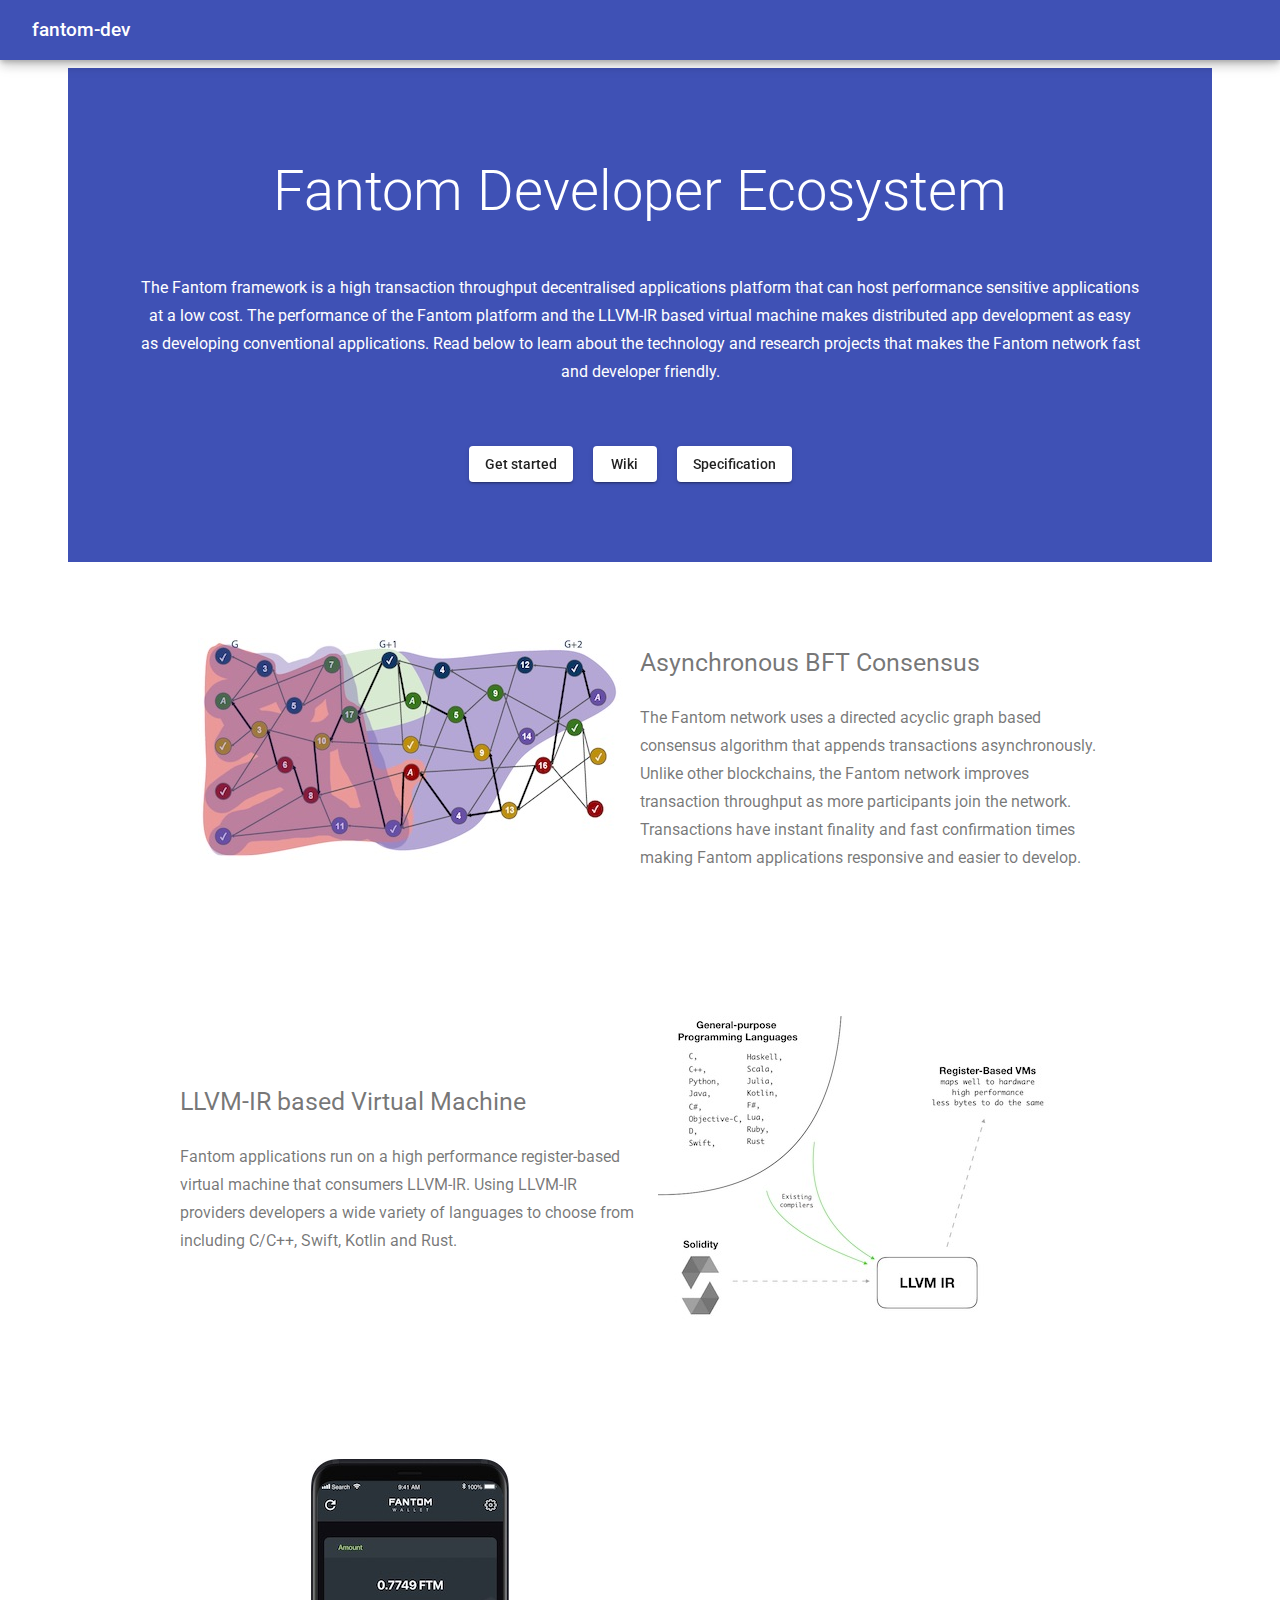
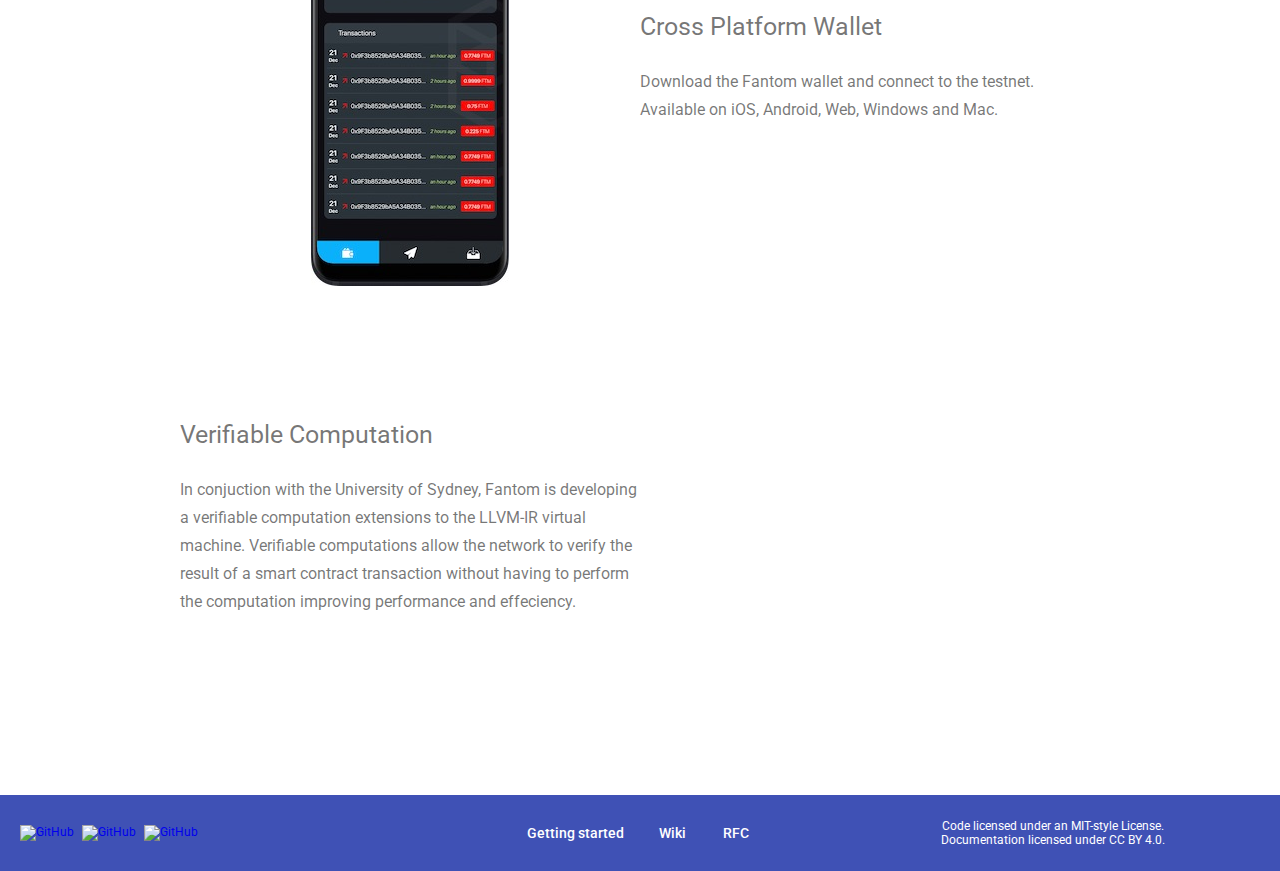
==== commit 17a02540: "[travis] Build master only; [rfc] Regenerated; [ng-git-gen] upgraded, with `--download` support -- [" ====
--- a/index.html
+++ b/index.html
@@ -12,5 +12,5 @@
 <link rel="stylesheet" href="styles.0cec9f315df3e0ae360a.css"></head>
 <body>
   <app-root></app-root>
-<script type="text/javascript" src="runtime.d25706e479ab3b6a889e.js"></script><script type="text/javascript" src="polyfills.703cf3acac39bfc22cc6.js"></script><script type="text/javascript" src="main.a5242781da4b0208503f.js"></script></body>
+<script type="text/javascript" src="runtime.3fd8d4d534075c0ba7cc.js"></script><script type="text/javascript" src="polyfills.703cf3acac39bfc22cc6.js"></script><script type="text/javascript" src="scripts.d9a74b2944f93b6c1d00.js"></script><script type="text/javascript" src="main.7247bf6774ff9ddf5b14.js"></script></body>
 </html>
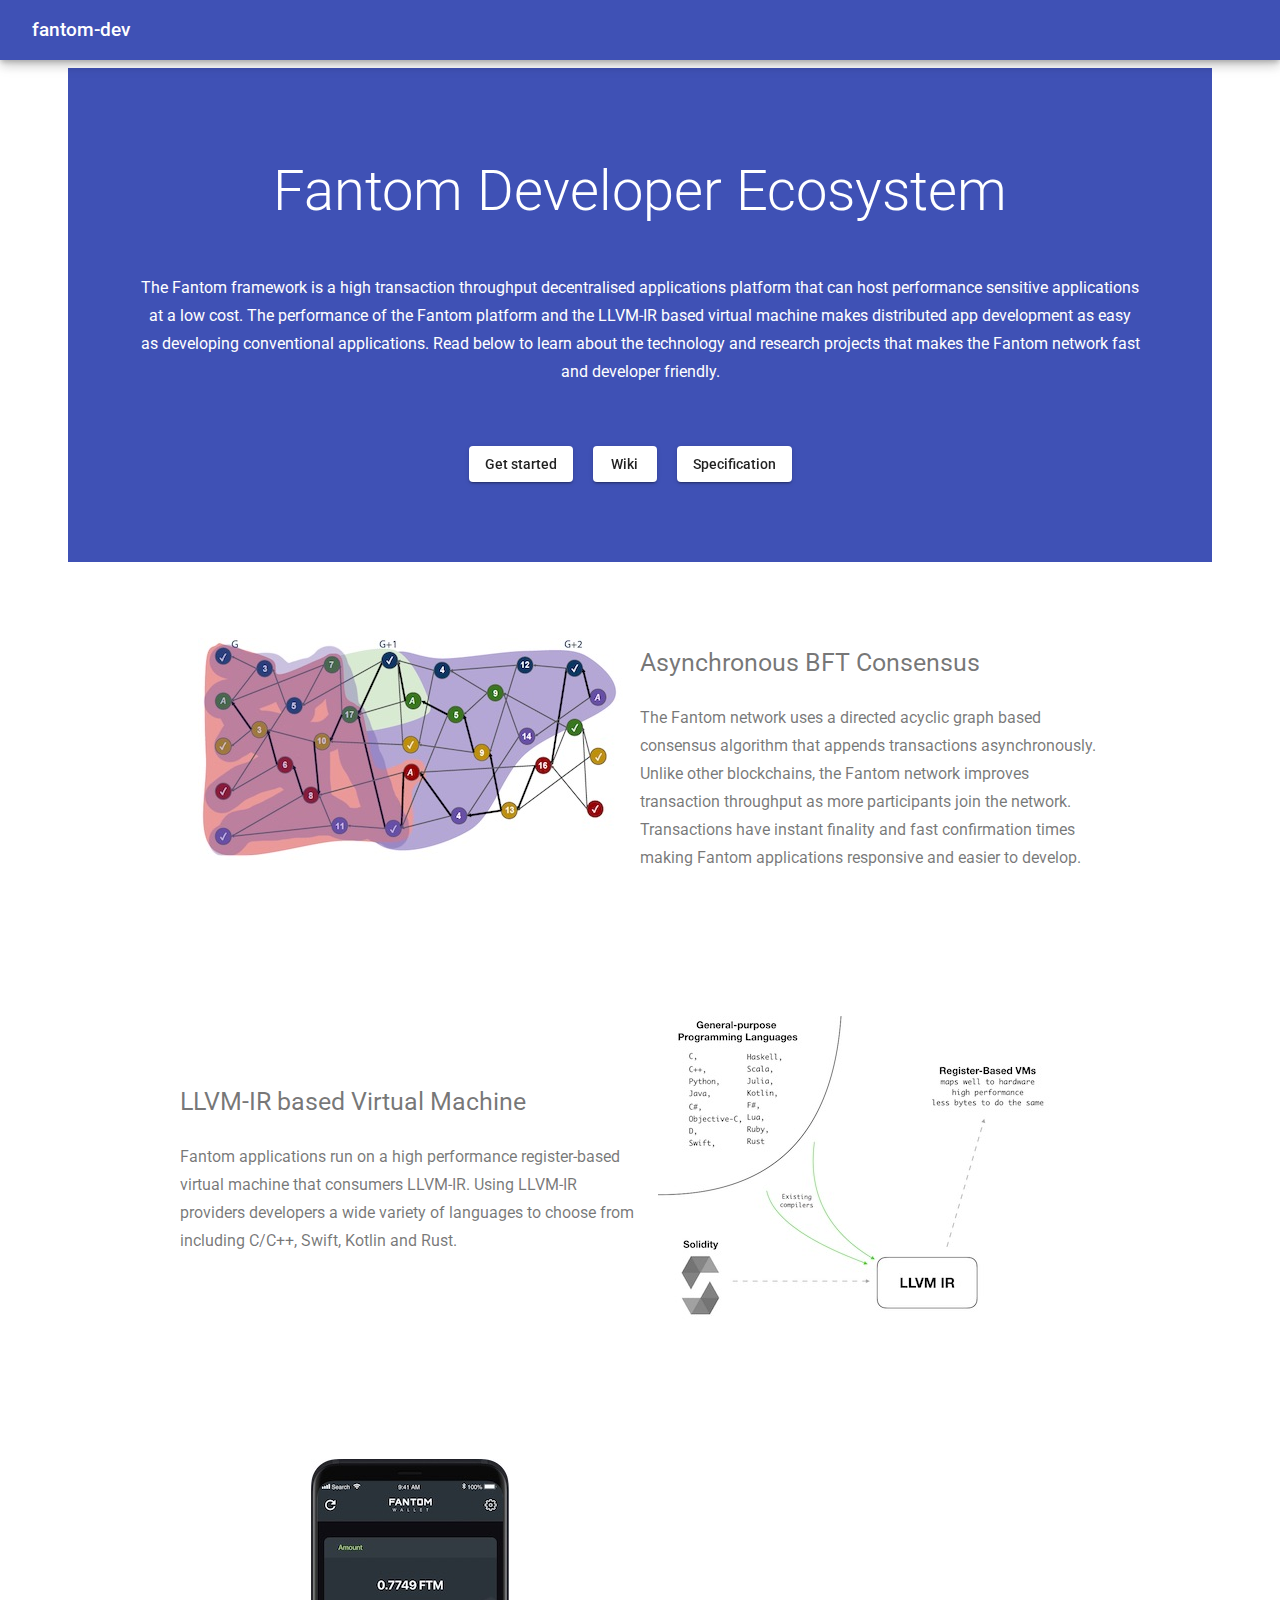
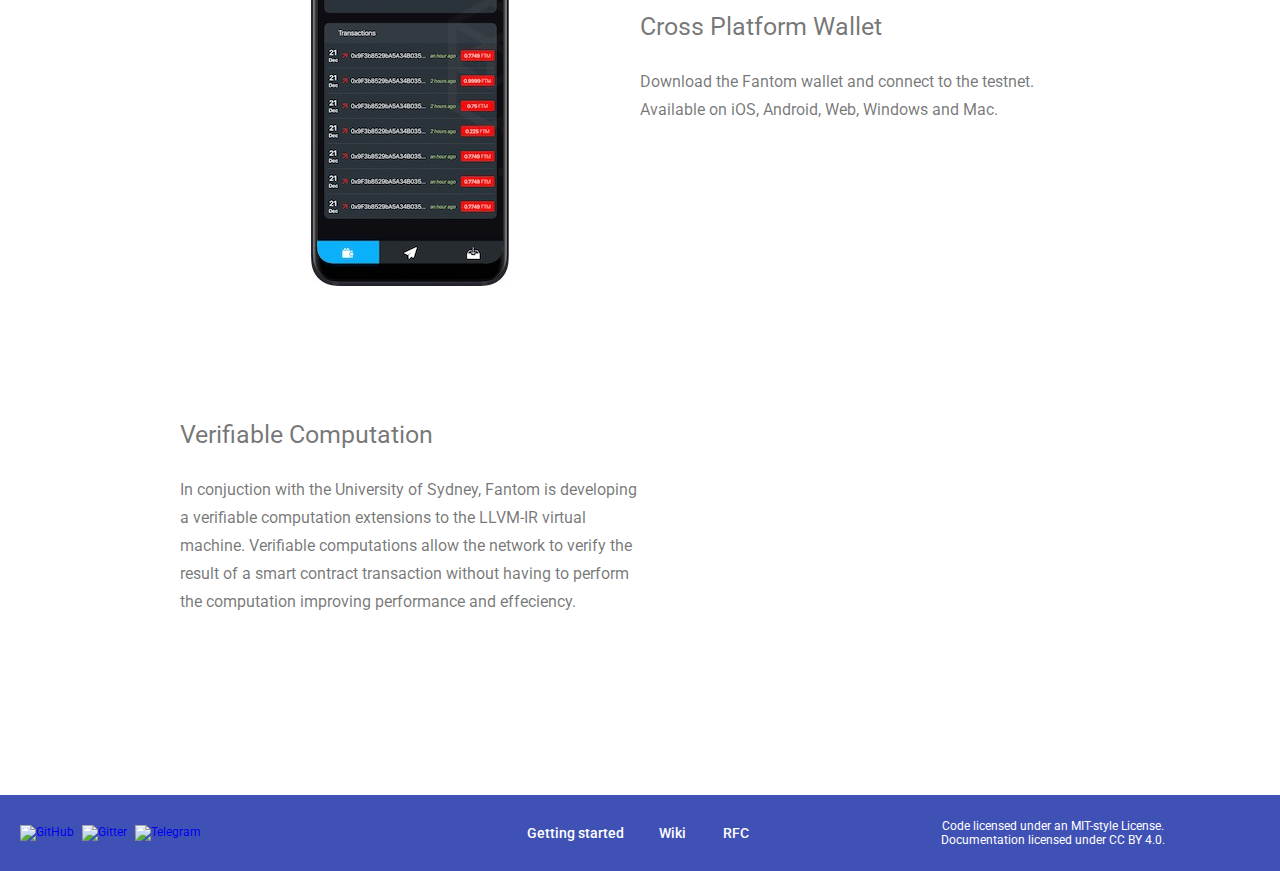
==== commit 882c114f: "[package.json,package-lock.json] Upgrade dependencies; bump version; remove vertical-tabs; add new n" ====
--- a/index.html
+++ b/index.html
@@ -9,8 +9,8 @@
   <link rel="icon" type="image/x-icon" href="favicon.ico">
   <link href="https://fonts.googleapis.com/css?family=Roboto:300,400,500,700|Roboto+Mono:300" rel="stylesheet">
   <link href="https://fonts.googleapis.com/icon?family=Material+Icons" rel="stylesheet">
-<link rel="stylesheet" href="styles.0cec9f315df3e0ae360a.css"></head>
+<link rel="stylesheet" href="styles.ce02184a6b596944cb5f.css"></head>
 <body>
   <app-root></app-root>
-<script type="text/javascript" src="runtime.3fd8d4d534075c0ba7cc.js"></script><script type="text/javascript" src="polyfills.703cf3acac39bfc22cc6.js"></script><script type="text/javascript" src="scripts.d9a74b2944f93b6c1d00.js"></script><script type="text/javascript" src="main.7247bf6774ff9ddf5b14.js"></script></body>
+<script src="runtime.8c0733e97f9fa7f09694.js" defer></script><script src="polyfills-es5.f69f07511be7e509be11.js" nomodule defer></script><script src="polyfills.5b8bed6c5ffcb6658207.js" defer></script><script src="scripts.d9a74b2944f93b6c1d00.js" defer></script><script src="main.b380aea930255d0e4ded.js" defer></script></body>
 </html>
--- a/styles.ce02184a6b596944cb5f.css
+++ b/styles.ce02184a6b596944cb5f.css
@@ -0,0 +1 @@
+.docs-api-h2{font-size:30px}.docs-api-h3{font-size:24px;font-weight:400;margin-top:45px}.docs-api-h4{font-size:18px;font-weight:400}.docs-api-class-description{font-size:12px}.docs-api-property-name{margin:0}.docs-api-method-name-row,.docs-api-method-parameter-row,.docs-api-properties-name-cell{font-family:"Roboto Mono",monospace;font-weight:600}.docs-api-method-parameter-row,.docs-api-properties-name-cell{font-size:14px}.docs-api-method-parameter-type{font-size:12px}.docs-api-class-name,.docs-api-module-import{display:inline}.docs-api-method-name-cell{font-weight:700;font-size:18px}.docs-api-method-parameters-header-cell,.docs-api-method-returns-header-cell{font-size:14px}.docs-api-deprecated-marker,.docs-api-input-marker,.docs-api-output-marker{font-size:12px}.docs-api-class-export-name,.docs-api-class-selector-name,.docs-api-module-import{font-family:"Roboto Mono",monospace;padding:3px}.docs-api-class-deprecated-marker,.docs-api-deprecated-marker,.docs-api-interface-deprecated-marker{display:inline-block;font-weight:700}.docs-api-class-deprecated-marker[title],.docs-api-deprecated-marker[title],.docs-api-interface-deprecated-marker[title]{border-bottom:1px dotted grey;cursor:help}.docs-api-deprecated-marker+.docs-api-property-name{text-decoration:line-through}.docs-markdown{max-width:100%}.docs-markdown-h1{display:inline-block;font-size:34px;font-weight:400;padding:5px}.docs-markdown-h2{font-size:24px}.docs-markdown-h3{font-size:20px}.docs-markdown-h2,.docs-markdown-h4{margin-top:40px}.docs-markdown-h5{font-size:18px}.docs-markdown-ol,.docs-markdown-p,.docs-markdown-ul{font-size:16px;line-height:28px}.docs-markdown-td code{font-size:14px}.docs-markdown-pre{border-radius:5px;display:block}.docs-markdown-pre .docs-markdown-code{padding:0 0 0 2em}.docs-markdown-code{padding:13px}code,pre{font-family:"Roboto Mono",monospace}pre.code{padding:0}pre{font-size:14px}.docs-header-link a{text-decoration:none;margin-left:-30px;display:inline-block;vertical-align:middle}.docs-header-link .material-icons{visibility:hidden}.docs-header-link:hover .material-icons{visibility:visible}.docs-api table,.docs-markdown-table{border-collapse:collapse;border-radius:2px;border-spacing:0;margin:0 0 32px;width:100%;box-shadow:0 2px 2px rgba(0,0,0,.24),0 0 2px rgba(0,0,0,.12)}.docs-api th,.docs-markdown-th{font-weight:400;max-width:100px;padding:13px 32px;text-align:left}.docs-api td,.docs-markdown-td{font-weight:400;padding:8px 16px}@media (max-width:720px){.docs-api table,.docs-markdown-table{margin:0 0 32px}.docs-api th,.docs-markdown-th{padding:6px 16px}.docs-api td,.docs-markdown-td{padding:4px 8px}}.docs-button[md-button],.docs-button[md-raised-button]{text-transform:uppercase}h1,h2{font-weight:400}.docs-primary-header{padding-left:20px}.docs-primary-header h1{font-weight:300;margin:0;padding:28px 8px;font-size:20px;color:#fff}code{font-size:90%}.docs-markdown-pre code{font-size:100%}.docs-component-category-list-card-image svg{width:100%}.docs-footer-angular-logo svg{height:50px}.docs-angular-logo svg{height:26px;margin:0 4px 3px 0;vertical-align:middle}.docs-github-logo svg{height:21px;margin:0 7px 2px 0;vertical-align:middle}.mat-badge-content{font-weight:600;font-size:12px;font-family:Roboto,"Helvetica Neue",sans-serif}.mat-badge-small .mat-badge-content{font-size:9px}.mat-badge-large .mat-badge-content{font-size:24px}.mat-h1,.mat-headline,.mat-typography h1{font:400 24px/32px Roboto,"Helvetica Neue",sans-serif;margin:0 0 16px}.mat-h2,.mat-title,.mat-typography h2{font:500 20px/32px Roboto,"Helvetica Neue",sans-serif;margin:0 0 16px}.mat-h3,.mat-subheading-2,.mat-typography h3{font:400 16px/28px Roboto,"Helvetica Neue",sans-serif;margin:0 0 16px}.mat-h4,.mat-subheading-1,.mat-typography h4{font:400 15px/24px Roboto,"Helvetica Neue",sans-serif;margin:0 0 16px}.mat-h5,.mat-typography h5{font:400 calc(14px * .83)/20px Roboto,"Helvetica Neue",sans-serif;margin:0 0 12px}.mat-h6,.mat-typography h6{font:400 calc(14px * .67)/20px Roboto,"Helvetica Neue",sans-serif;margin:0 0 12px}.mat-body-2,.mat-body-strong{font:500 14px/24px Roboto,"Helvetica Neue",sans-serif}.mat-body,.mat-body-1,.mat-typography{font:400 14px/20px Roboto,"Helvetica Neue",sans-serif}.mat-body p,.mat-body-1 p,.mat-typography p{margin:0 0 12px}.mat-caption,.mat-small{font:400 12px/20px Roboto,"Helvetica Neue",sans-serif}.mat-display-4,.mat-typography .mat-display-4{font:300 112px/112px Roboto,"Helvetica Neue",sans-serif;letter-spacing:-.05em;margin:0 0 56px}.mat-display-3,.mat-typography .mat-display-3{font:400 56px/56px Roboto,"Helvetica Neue",sans-serif;letter-spacing:-.02em;margin:0 0 64px}.mat-display-2,.mat-typography .mat-display-2{font:400 45px/48px Roboto,"Helvetica Neue",sans-serif;letter-spacing:-.005em;margin:0 0 64px}.mat-display-1,.mat-typography .mat-display-1{font:400 34px/40px Roboto,"Helvetica Neue",sans-serif;margin:0 0 64px}.mat-bottom-sheet-container{font:400 14px/20px Roboto,"Helvetica Neue",sans-serif}.mat-button,.mat-fab,.mat-flat-button,.mat-icon-button,.mat-mini-fab,.mat-raised-button,.mat-stroked-button{font-family:Roboto,"Helvetica Neue",sans-serif;font-size:14px;font-weight:500}.mat-button-toggle,.mat-card{font-family:Roboto,"Helvetica Neue",sans-serif}.mat-card-title{font-size:24px;font-weight:500}.mat-card-header .mat-card-title{font-size:20px}.mat-card-content,.mat-card-subtitle{font-size:14px}.mat-checkbox{font-family:Roboto,"Helvetica Neue",sans-serif}.mat-checkbox-layout .mat-checkbox-label{line-height:24px}.mat-chip{font-size:14px;font-weight:500}.mat-chip .mat-chip-remove.mat-icon,.mat-chip .mat-chip-trailing-icon.mat-icon{font-size:18px}.mat-table{font-family:Roboto,"Helvetica Neue",sans-serif}.mat-header-cell{font-size:12px;font-weight:500}.mat-cell,.mat-footer-cell{font-size:14px}.mat-calendar{font-family:Roboto,"Helvetica Neue",sans-serif}.mat-calendar-body{font-size:13px}.mat-calendar-body-label,.mat-calendar-period-button{font-size:14px;font-weight:500}.mat-calendar-table-header th{font-size:11px;font-weight:400}.mat-dialog-title{font:500 20px/32px Roboto,"Helvetica Neue",sans-serif}.mat-expansion-panel-header{font-family:Roboto,"Helvetica Neue",sans-serif;font-size:15px;font-weight:400}.mat-expansion-panel-content{font:400 14px/20px Roboto,"Helvetica Neue",sans-serif}.mat-form-field{font-size:inherit;font-weight:400;line-height:1.125;font-family:Roboto,"Helvetica Neue",sans-serif}.mat-form-field-wrapper{padding-bottom:1.34375em}.mat-form-field-prefix .mat-icon,.mat-form-field-suffix .mat-icon{font-size:150%;line-height:1.125}.mat-form-field-prefix .mat-icon-button,.mat-form-field-suffix .mat-icon-button{height:1.5em;width:1.5em}.mat-form-field-prefix .mat-icon-button .mat-icon,.mat-form-field-suffix .mat-icon-button .mat-icon{height:1.125em;line-height:1.125}.mat-form-field-infix{padding:.5em 0;border-top:.84375em solid transparent}.mat-form-field-can-float .mat-input-server:focus+.mat-form-field-label-wrapper .mat-form-field-label,.mat-form-field-can-float.mat-form-field-should-float .mat-form-field-label{transform:translateY(-1.34375em) scale(.75);width:133.3333333333%}.mat-form-field-can-float .mat-input-server[label]:not(:label-shown)+.mat-form-field-label-wrapper .mat-form-field-label{transform:translateY(-1.34374em) scale(.75);width:133.3333433333%}.mat-form-field-label-wrapper{top:-.84375em;padding-top:.84375em}.mat-form-field-label{top:1.34375em}.mat-form-field-underline{bottom:1.34375em}.mat-form-field-subscript-wrapper{font-size:75%;margin-top:.6666666667em;top:calc(100% - 1.7916666667em)}.mat-form-field-appearance-legacy .mat-form-field-wrapper{padding-bottom:1.25em}.mat-form-field-appearance-legacy .mat-form-field-infix{padding:.4375em 0}.mat-form-field-appearance-legacy.mat-form-field-can-float .mat-input-server:focus+.mat-form-field-label-wrapper .mat-form-field-label,.mat-form-field-appearance-legacy.mat-form-field-can-float.mat-form-field-should-float .mat-form-field-label{transform:translateY(-1.28125em) scale(.75) perspective(100px) translateZ(.001px);-ms-transform:translateY(-1.28125em) scale(.75);width:133.3333333333%}.mat-form-field-appearance-legacy.mat-form-field-can-float .mat-form-field-autofill-control:-webkit-autofill+.mat-form-field-label-wrapper .mat-form-field-label{transform:translateY(-1.28125em) scale(.75) perspective(100px) translateZ(.00101px);-ms-transform:translateY(-1.28124em) scale(.75);width:133.3333433333%}.mat-form-field-appearance-legacy.mat-form-field-can-float .mat-input-server[label]:not(:label-shown)+.mat-form-field-label-wrapper .mat-form-field-label{transform:translateY(-1.28125em) scale(.75) perspective(100px) translateZ(.00102px);-ms-transform:translateY(-1.28123em) scale(.75);width:133.3333533333%}.mat-form-field-appearance-legacy .mat-form-field-label{top:1.28125em}.mat-form-field-appearance-legacy .mat-form-field-subscript-wrapper{margin-top:.5416666667em;top:calc(100% - 1.6666666667em)}@media print{.mat-form-field-appearance-legacy.mat-form-field-can-float .mat-input-server:focus+.mat-form-field-label-wrapper .mat-form-field-label,.mat-form-field-appearance-legacy.mat-form-field-can-float.mat-form-field-should-float .mat-form-field-label{transform:translateY(-1.28122em) scale(.75)}.mat-form-field-appearance-legacy.mat-form-field-can-float .mat-form-field-autofill-control:-webkit-autofill+.mat-form-field-label-wrapper .mat-form-field-label{transform:translateY(-1.28121em) scale(.75)}.mat-form-field-appearance-legacy.mat-form-field-can-float .mat-input-server[label]:not(:label-shown)+.mat-form-field-label-wrapper .mat-form-field-label{transform:translateY(-1.2812em) scale(.75)}}.mat-form-field-appearance-fill .mat-form-field-infix{padding:.25em 0 .75em}.mat-form-field-appearance-fill .mat-form-field-label{top:1.09375em;margin-top:-.5em}.mat-form-field-appearance-fill.mat-form-field-can-float .mat-input-server:focus+.mat-form-field-label-wrapper .mat-form-field-label,.mat-form-field-appearance-fill.mat-form-field-can-float.mat-form-field-should-float .mat-form-field-label{transform:translateY(-.59375em) scale(.75);width:133.3333333333%}.mat-form-field-appearance-fill.mat-form-field-can-float .mat-input-server[label]:not(:label-shown)+.mat-form-field-label-wrapper .mat-form-field-label{transform:translateY(-.59374em) scale(.75);width:133.3333433333%}.mat-form-field-appearance-outline .mat-form-field-infix{padding:1em 0}.mat-form-field-appearance-outline .mat-form-field-label{top:1.84375em;margin-top:-.25em}.mat-form-field-appearance-outline.mat-form-field-can-float .mat-input-server:focus+.mat-form-field-label-wrapper .mat-form-field-label,.mat-form-field-appearance-outline.mat-form-field-can-float.mat-form-field-should-float .mat-form-field-label{transform:translateY(-1.59375em) scale(.75);width:133.3333333333%}.mat-form-field-appearance-outline.mat-form-field-can-float .mat-input-server[label]:not(:label-shown)+.mat-form-field-label-wrapper .mat-form-field-label{transform:translateY(-1.59374em) scale(.75);width:133.3333433333%}.mat-grid-tile-footer,.mat-grid-tile-header{font-size:14px}.mat-grid-tile-footer .mat-line,.mat-grid-tile-header .mat-line{white-space:nowrap;overflow:hidden;text-overflow:ellipsis;display:block;box-sizing:border-box}.mat-grid-tile-footer .mat-line:nth-child(n+2),.mat-grid-tile-header .mat-line:nth-child(n+2){font-size:12px}input.mat-input-element{margin-top:-.0625em}.mat-menu-item{font-family:Roboto,"Helvetica Neue",sans-serif;font-size:14px;font-weight:400}.mat-paginator,.mat-paginator-page-size .mat-select-trigger{font-family:Roboto,"Helvetica Neue",sans-serif;font-size:12px}.mat-radio-button,.mat-select{font-family:Roboto,"Helvetica Neue",sans-serif}.mat-select-trigger{height:1.125em}.mat-slide-toggle-content{font-family:Roboto,"Helvetica Neue",sans-serif}.mat-slider-thumb-label-text{font-family:Roboto,"Helvetica Neue",sans-serif;font-size:12px;font-weight:500}.mat-stepper-horizontal,.mat-stepper-vertical{font-family:Roboto,"Helvetica Neue",sans-serif}.mat-step-label{font-size:14px;font-weight:400}.mat-step-sub-label-error{font-weight:400}.mat-step-label-error{font-size:14px}.mat-step-label-selected{font-size:14px;font-weight:500}.mat-tab-group{font-family:Roboto,"Helvetica Neue",sans-serif}.mat-tab-label,.mat-tab-link{font-family:Roboto,"Helvetica Neue",sans-serif;font-size:14px;font-weight:500}.mat-toolbar,.mat-toolbar h1,.mat-toolbar h2,.mat-toolbar h3,.mat-toolbar h4,.mat-toolbar h5,.mat-toolbar h6{font:500 20px/32px Roboto,"Helvetica Neue",sans-serif;margin:0}.mat-tooltip{font-family:Roboto,"Helvetica Neue",sans-serif;font-size:10px;padding-top:6px;padding-bottom:6px}.mat-tooltip-handset{font-size:14px;padding-top:8px;padding-bottom:8px}.mat-list-item,.mat-list-option{font-family:Roboto,"Helvetica Neue",sans-serif}.mat-list-base .mat-list-item{font-size:16px}.mat-list-base .mat-list-item .mat-line{white-space:nowrap;overflow:hidden;text-overflow:ellipsis;display:block;box-sizing:border-box}.mat-list-base .mat-list-item .mat-line:nth-child(n+2){font-size:14px}.mat-list-base .mat-list-option{font-size:16px}.mat-list-base .mat-list-option .mat-line{white-space:nowrap;overflow:hidden;text-overflow:ellipsis;display:block;box-sizing:border-box}.mat-list-base .mat-list-option .mat-line:nth-child(n+2){font-size:14px}.mat-list-base[dense] .mat-list-item{font-size:12px}.mat-list-base[dense] .mat-list-item .mat-line{white-space:nowrap;overflow:hidden;text-overflow:ellipsis;display:block;box-sizing:border-box}.mat-list-base[dense] .mat-list-item .mat-line:nth-child(n+2),.mat-list-base[dense] .mat-list-option{font-size:12px}.mat-list-base[dense] .mat-list-option .mat-line{white-space:nowrap;overflow:hidden;text-overflow:ellipsis;display:block;box-sizing:border-box}.mat-list-base[dense] .mat-list-option .mat-line:nth-child(n+2){font-size:12px}.mat-list-base[dense] .mat-subheader{font-family:Roboto,"Helvetica Neue",sans-serif;font-size:12px;font-weight:500}.mat-option{font-family:Roboto,"Helvetica Neue",sans-serif;font-size:16px;color:rgba(0,0,0,.87)}.mat-optgroup-label{font:500 14px/24px Roboto,"Helvetica Neue",sans-serif;color:rgba(0,0,0,.54)}.mat-simple-snackbar{font-family:Roboto,"Helvetica Neue",sans-serif;font-size:14px}.mat-simple-snackbar-action{line-height:1;font-family:inherit;font-size:inherit;font-weight:500}.mat-ripple{overflow:hidden;position:relative}.mat-ripple.mat-ripple-unbounded{overflow:visible}.mat-ripple-element{position:absolute;border-radius:50%;pointer-events:none;transition:opacity,transform 0s cubic-bezier(0,0,.2,1);transform:scale(0)}@media (-ms-high-contrast:active){.mat-ripple-element{display:none}}.cdk-visually-hidden{border:0;clip:rect(0 0 0 0);height:1px;margin:-1px;overflow:hidden;padding:0;position:absolute;width:1px;outline:0;-webkit-appearance:none;-moz-appearance:none}.cdk-global-overlay-wrapper,.cdk-overlay-container{pointer-events:none;top:0;left:0;height:100%;width:100%}.cdk-overlay-container{position:fixed;z-index:1000}.cdk-overlay-container:empty{display:none}.cdk-global-overlay-wrapper{display:flex;position:absolute;z-index:1000}.cdk-overlay-pane{position:absolute;pointer-events:auto;box-sizing:border-box;z-index:1000;display:flex;max-width:100%;max-height:100%}.cdk-overlay-backdrop{position:absolute;top:0;bottom:0;left:0;right:0;z-index:1000;pointer-events:auto;-webkit-tap-highlight-color:transparent;transition:opacity .4s cubic-bezier(.25,.8,.25,1);opacity:0}.cdk-overlay-backdrop.cdk-overlay-backdrop-showing{opacity:1}@media screen and (-ms-high-contrast:active){.cdk-overlay-backdrop.cdk-overlay-backdrop-showing{opacity:.6}}.cdk-overlay-dark-backdrop{background:rgba(0,0,0,.32)}.cdk-overlay-transparent-backdrop,.cdk-overlay-transparent-backdrop.cdk-overlay-backdrop-showing{opacity:0}.cdk-overlay-connected-position-bounding-box{position:absolute;z-index:1000;display:flex;flex-direction:column;min-width:1px;min-height:1px}.cdk-global-scrollblock{position:fixed;width:100%;overflow-y:scroll}@-webkit-keyframes cdk-text-field-autofill-start{/*!*/}@keyframes cdk-text-field-autofill-start{/*!*/}@-webkit-keyframes cdk-text-field-autofill-end{/*!*/}@keyframes cdk-text-field-autofill-end{/*!*/}.cdk-text-field-autofill-monitored:-webkit-autofill{-webkit-animation-name:cdk-text-field-autofill-start;animation-name:cdk-text-field-autofill-start}.cdk-text-field-autofill-monitored:not(:-webkit-autofill){-webkit-animation-name:cdk-text-field-autofill-end;animation-name:cdk-text-field-autofill-end}textarea.cdk-textarea-autosize{resize:none}textarea.cdk-textarea-autosize-measuring{height:auto!important;overflow:hidden!important;padding:2px 0!important;box-sizing:content-box!important}.mat-ripple-element{background-color:rgba(0,0,0,.1)}.mat-option.mat-selected:not(.mat-option-multiple):not(.mat-option-disabled),.mat-option:focus:not(.mat-option-disabled),.mat-option:hover:not(.mat-option-disabled){background:rgba(0,0,0,.04)}.mat-option.mat-active{background:rgba(0,0,0,.04);color:rgba(0,0,0,.87)}.mat-option.mat-option-disabled{color:rgba(0,0,0,.38)}.mat-primary .mat-option.mat-selected:not(.mat-option-disabled){color:#3f51b5}.mat-accent .mat-option.mat-selected:not(.mat-option-disabled){color:#536dfe}.mat-warn .mat-option.mat-selected:not(.mat-option-disabled){color:#3f51b5}.mat-optgroup-disabled .mat-optgroup-label{color:rgba(0,0,0,.38)}.mat-pseudo-checkbox{color:rgba(0,0,0,.54)}.mat-pseudo-checkbox::after{color:#fafafa}.mat-pseudo-checkbox-disabled{color:#b0b0b0}.mat-primary .mat-pseudo-checkbox-checked,.mat-primary .mat-pseudo-checkbox-indeterminate{background:#3f51b5}.mat-accent .mat-pseudo-checkbox-checked,.mat-accent .mat-pseudo-checkbox-indeterminate,.mat-pseudo-checkbox-checked,.mat-pseudo-checkbox-indeterminate{background:#536dfe}.mat-warn .mat-pseudo-checkbox-checked,.mat-warn .mat-pseudo-checkbox-indeterminate{background:#3f51b5}.mat-pseudo-checkbox-checked.mat-pseudo-checkbox-disabled,.mat-pseudo-checkbox-indeterminate.mat-pseudo-checkbox-disabled{background:#b0b0b0}.mat-elevation-z0{box-shadow:0 0 0 0 rgba(0,0,0,.2),0 0 0 0 rgba(0,0,0,.14),0 0 0 0 rgba(0,0,0,.12)}.mat-elevation-z1{box-shadow:0 2px 1px -1px rgba(0,0,0,.2),0 1px 1px 0 rgba(0,0,0,.14),0 1px 3px 0 rgba(0,0,0,.12)}.mat-elevation-z2{box-shadow:0 3px 1px -2px rgba(0,0,0,.2),0 2px 2px 0 rgba(0,0,0,.14),0 1px 5px 0 rgba(0,0,0,.12)}.mat-elevation-z3{box-shadow:0 3px 3px -2px rgba(0,0,0,.2),0 3px 4px 0 rgba(0,0,0,.14),0 1px 8px 0 rgba(0,0,0,.12)}.mat-elevation-z4{box-shadow:0 2px 4px -1px rgba(0,0,0,.2),0 4px 5px 0 rgba(0,0,0,.14),0 1px 10px 0 rgba(0,0,0,.12)}.mat-elevation-z5{box-shadow:0 3px 5px -1px rgba(0,0,0,.2),0 5px 8px 0 rgba(0,0,0,.14),0 1px 14px 0 rgba(0,0,0,.12)}.mat-elevation-z6{box-shadow:0 3px 5px -1px rgba(0,0,0,.2),0 6px 10px 0 rgba(0,0,0,.14),0 1px 18px 0 rgba(0,0,0,.12)}.mat-elevation-z7{box-shadow:0 4px 5px -2px rgba(0,0,0,.2),0 7px 10px 1px rgba(0,0,0,.14),0 2px 16px 1px rgba(0,0,0,.12)}.mat-elevation-z8{box-shadow:0 5px 5px -3px rgba(0,0,0,.2),0 8px 10px 1px rgba(0,0,0,.14),0 3px 14px 2px rgba(0,0,0,.12)}.mat-elevation-z9{box-shadow:0 5px 6px -3px rgba(0,0,0,.2),0 9px 12px 1px rgba(0,0,0,.14),0 3px 16px 2px rgba(0,0,0,.12)}.mat-elevation-z10{box-shadow:0 6px 6px -3px rgba(0,0,0,.2),0 10px 14px 1px rgba(0,0,0,.14),0 4px 18px 3px rgba(0,0,0,.12)}.mat-elevation-z11{box-shadow:0 6px 7px -4px rgba(0,0,0,.2),0 11px 15px 1px rgba(0,0,0,.14),0 4px 20px 3px rgba(0,0,0,.12)}.mat-elevation-z12{box-shadow:0 7px 8px -4px rgba(0,0,0,.2),0 12px 17px 2px rgba(0,0,0,.14),0 5px 22px 4px rgba(0,0,0,.12)}.mat-elevation-z13{box-shadow:0 7px 8px -4px rgba(0,0,0,.2),0 13px 19px 2px rgba(0,0,0,.14),0 5px 24px 4px rgba(0,0,0,.12)}.mat-elevation-z14{box-shadow:0 7px 9px -4px rgba(0,0,0,.2),0 14px 21px 2px rgba(0,0,0,.14),0 5px 26px 4px rgba(0,0,0,.12)}.mat-elevation-z15{box-shadow:0 8px 9px -5px rgba(0,0,0,.2),0 15px 22px 2px rgba(0,0,0,.14),0 6px 28px 5px rgba(0,0,0,.12)}.mat-elevation-z16{box-shadow:0 8px 10px -5px rgba(0,0,0,.2),0 16px 24px 2px rgba(0,0,0,.14),0 6px 30px 5px rgba(0,0,0,.12)}.mat-elevation-z17{box-shadow:0 8px 11px -5px rgba(0,0,0,.2),0 17px 26px 2px rgba(0,0,0,.14),0 6px 32px 5px rgba(0,0,0,.12)}.mat-elevation-z18{box-shadow:0 9px 11px -5px rgba(0,0,0,.2),0 18px 28px 2px rgba(0,0,0,.14),0 7px 34px 6px rgba(0,0,0,.12)}.mat-elevation-z19{box-shadow:0 9px 12px -6px rgba(0,0,0,.2),0 19px 29px 2px rgba(0,0,0,.14),0 7px 36px 6px rgba(0,0,0,.12)}.mat-elevation-z20{box-shadow:0 10px 13px -6px rgba(0,0,0,.2),0 20px 31px 3px rgba(0,0,0,.14),0 8px 38px 7px rgba(0,0,0,.12)}.mat-elevation-z21{box-shadow:0 10px 13px -6px rgba(0,0,0,.2),0 21px 33px 3px rgba(0,0,0,.14),0 8px 40px 7px rgba(0,0,0,.12)}.mat-elevation-z22{box-shadow:0 10px 14px -6px rgba(0,0,0,.2),0 22px 35px 3px rgba(0,0,0,.14),0 8px 42px 7px rgba(0,0,0,.12)}.mat-elevation-z23{box-shadow:0 11px 14px -7px rgba(0,0,0,.2),0 23px 36px 3px rgba(0,0,0,.14),0 9px 44px 8px rgba(0,0,0,.12)}.mat-elevation-z24{box-shadow:0 11px 15px -7px rgba(0,0,0,.2),0 24px 38px 3px rgba(0,0,0,.14),0 9px 46px 8px rgba(0,0,0,.12)}.mat-app-background{background-color:#fafafa;color:rgba(0,0,0,.87)}.mat-theme-loaded-marker{display:none}.mat-autocomplete-panel{background:#fff;color:rgba(0,0,0,.87)}.mat-autocomplete-panel:not([class*=mat-elevation-z]){box-shadow:0 2px 4px -1px rgba(0,0,0,.2),0 4px 5px 0 rgba(0,0,0,.14),0 1px 10px 0 rgba(0,0,0,.12)}.mat-autocomplete-panel .mat-option.mat-selected:not(.mat-active):not(:hover){background:#fff}.mat-autocomplete-panel .mat-option.mat-selected:not(.mat-active):not(:hover):not(.mat-option-disabled){color:rgba(0,0,0,.87)}@media (-ms-high-contrast:active){.mat-badge-content{outline:solid 1px;border-radius:0}.mat-checkbox-disabled{opacity:.5}}.mat-badge-accent .mat-badge-content{background:#536dfe;color:#fff}.mat-badge-warn .mat-badge-content{color:#fff;background:#3f51b5}.mat-badge{position:relative}.mat-badge-hidden .mat-badge-content{display:none}.mat-badge-disabled .mat-badge-content{background:#b9b9b9;color:rgba(0,0,0,.38)}.mat-badge-content{color:#fff;background:#3f51b5;position:absolute;text-align:center;display:inline-block;border-radius:50%;transition:transform .2s ease-in-out;transform:scale(.6);overflow:hidden;white-space:nowrap;text-overflow:ellipsis;pointer-events:none}.mat-badge-content._mat-animation-noopable,.ng-animate-disabled .mat-badge-content{transition:none}.mat-badge-content.mat-badge-active{transform:none}.mat-badge-small .mat-badge-content{width:16px;height:16px;line-height:16px}.mat-badge-small.mat-badge-above .mat-badge-content{top:-8px}.mat-badge-small.mat-badge-below .mat-badge-content{bottom:-8px}.mat-badge-small.mat-badge-before .mat-badge-content{left:-16px}[dir=rtl] .mat-badge-small.mat-badge-before .mat-badge-content{left:auto;right:-16px}.mat-badge-small.mat-badge-after .mat-badge-content{right:-16px}[dir=rtl] .mat-badge-small.mat-badge-after .mat-badge-content{right:auto;left:-16px}.mat-badge-small.mat-badge-overlap.mat-badge-before .mat-badge-content{left:-8px}[dir=rtl] .mat-badge-small.mat-badge-overlap.mat-badge-before .mat-badge-content{left:auto;right:-8px}.mat-badge-small.mat-badge-overlap.mat-badge-after .mat-badge-content{right:-8px}[dir=rtl] .mat-badge-small.mat-badge-overlap.mat-badge-after .mat-badge-content{right:auto;left:-8px}.mat-badge-medium .mat-badge-content{width:22px;height:22px;line-height:22px}.mat-badge-medium.mat-badge-above .mat-badge-content{top:-11px}.mat-badge-medium.mat-badge-below .mat-badge-content{bottom:-11px}.mat-badge-medium.mat-badge-before .mat-badge-content{left:-22px}[dir=rtl] .mat-badge-medium.mat-badge-before .mat-badge-content{left:auto;right:-22px}.mat-badge-medium.mat-badge-after .mat-badge-content{right:-22px}[dir=rtl] .mat-badge-medium.mat-badge-after .mat-badge-content{right:auto;left:-22px}.mat-badge-medium.mat-badge-overlap.mat-badge-before .mat-badge-content{left:-11px}[dir=rtl] .mat-badge-medium.mat-badge-overlap.mat-badge-before .mat-badge-content{left:auto;right:-11px}.mat-badge-medium.mat-badge-overlap.mat-badge-after .mat-badge-content{right:-11px}[dir=rtl] .mat-badge-medium.mat-badge-overlap.mat-badge-after .mat-badge-content{right:auto;left:-11px}.mat-badge-large .mat-badge-content{width:28px;height:28px;line-height:28px}.mat-badge-large.mat-badge-above .mat-badge-content{top:-14px}.mat-badge-large.mat-badge-below .mat-badge-content{bottom:-14px}.mat-badge-large.mat-badge-before .mat-badge-content{left:-28px}[dir=rtl] .mat-badge-large.mat-badge-before .mat-badge-content{left:auto;right:-28px}.mat-badge-large.mat-badge-after .mat-badge-content{right:-28px}[dir=rtl] .mat-badge-large.mat-badge-after .mat-badge-content{right:auto;left:-28px}.mat-badge-large.mat-badge-overlap.mat-badge-before .mat-badge-content{left:-14px}[dir=rtl] .mat-badge-large.mat-badge-overlap.mat-badge-before .mat-badge-content{left:auto;right:-14px}.mat-badge-large.mat-badge-overlap.mat-badge-after .mat-badge-content{right:-14px}[dir=rtl] .mat-badge-large.mat-badge-overlap.mat-badge-after .mat-badge-content{right:auto;left:-14px}.mat-bottom-sheet-container{box-shadow:0 8px 10px -5px rgba(0,0,0,.2),0 16px 24px 2px rgba(0,0,0,.14),0 6px 30px 5px rgba(0,0,0,.12);background:#fff;color:rgba(0,0,0,.87)}.mat-button,.mat-icon-button,.mat-stroked-button{color:inherit;background:0 0}.mat-button.mat-primary,.mat-icon-button.mat-primary,.mat-stroked-button.mat-primary{color:#3f51b5}.mat-button.mat-accent,.mat-icon-button.mat-accent,.mat-stroked-button.mat-accent{color:#536dfe}.mat-button.mat-warn,.mat-icon-button.mat-warn,.mat-stroked-button.mat-warn{color:#3f51b5}.mat-button.mat-accent[disabled],.mat-button.mat-primary[disabled],.mat-button.mat-warn[disabled],.mat-button[disabled][disabled],.mat-icon-button.mat-accent[disabled],.mat-icon-button.mat-primary[disabled],.mat-icon-button.mat-warn[disabled],.mat-icon-button[disabled][disabled],.mat-stroked-button.mat-accent[disabled],.mat-stroked-button.mat-primary[disabled],.mat-stroked-button.mat-warn[disabled],.mat-stroked-button[disabled][disabled]{color:rgba(0,0,0,.26)}.mat-button.mat-primary .mat-button-focus-overlay,.mat-icon-button.mat-primary .mat-button-focus-overlay,.mat-stroked-button.mat-primary .mat-button-focus-overlay{background-color:#3f51b5}.mat-button.mat-accent .mat-button-focus-overlay,.mat-icon-button.mat-accent .mat-button-focus-overlay,.mat-stroked-button.mat-accent .mat-button-focus-overlay{background-color:#536dfe}.mat-button.mat-warn .mat-button-focus-overlay,.mat-icon-button.mat-warn .mat-button-focus-overlay,.mat-stroked-button.mat-warn .mat-button-focus-overlay{background-color:#3f51b5}.mat-button[disabled] .mat-button-focus-overlay,.mat-icon-button[disabled] .mat-button-focus-overlay,.mat-stroked-button[disabled] .mat-button-focus-overlay{background-color:transparent}.mat-button .mat-ripple-element,.mat-icon-button .mat-ripple-element,.mat-stroked-button .mat-ripple-element{opacity:.1;background-color:currentColor}.mat-button-focus-overlay{background:#000}.mat-stroked-button:not([disabled]){border-color:rgba(0,0,0,.12)}.mat-fab,.mat-flat-button,.mat-mini-fab,.mat-raised-button{color:rgba(0,0,0,.87);background-color:#fff}.mat-fab.mat-accent,.mat-fab.mat-primary,.mat-fab.mat-warn,.mat-flat-button.mat-accent,.mat-flat-button.mat-primary,.mat-flat-button.mat-warn,.mat-mini-fab.mat-accent,.mat-mini-fab.mat-primary,.mat-mini-fab.mat-warn,.mat-raised-button.mat-accent,.mat-raised-button.mat-primary,.mat-raised-button.mat-warn{color:#fff}.mat-fab.mat-accent[disabled],.mat-fab.mat-primary[disabled],.mat-fab.mat-warn[disabled],.mat-fab[disabled][disabled],.mat-flat-button.mat-accent[disabled],.mat-flat-button.mat-primary[disabled],.mat-flat-button.mat-warn[disabled],.mat-flat-button[disabled][disabled],.mat-mini-fab.mat-accent[disabled],.mat-mini-fab.mat-primary[disabled],.mat-mini-fab.mat-warn[disabled],.mat-mini-fab[disabled][disabled],.mat-raised-button.mat-accent[disabled],.mat-raised-button.mat-primary[disabled],.mat-raised-button.mat-warn[disabled],.mat-raised-button[disabled][disabled]{color:rgba(0,0,0,.26);background-color:rgba(0,0,0,.12)}.mat-fab.mat-primary,.mat-flat-button.mat-primary,.mat-mini-fab.mat-primary,.mat-raised-button.mat-primary{background-color:#3f51b5}.mat-fab.mat-accent,.mat-flat-button.mat-accent,.mat-mini-fab.mat-accent,.mat-raised-button.mat-accent{background-color:#536dfe}.mat-fab.mat-warn,.mat-flat-button.mat-warn,.mat-mini-fab.mat-warn,.mat-raised-button.mat-warn{background-color:#3f51b5}.mat-fab.mat-accent .mat-ripple-element,.mat-fab.mat-primary .mat-ripple-element,.mat-fab.mat-warn .mat-ripple-element,.mat-flat-button.mat-accent .mat-ripple-element,.mat-flat-button.mat-primary .mat-ripple-element,.mat-flat-button.mat-warn .mat-ripple-element,.mat-mini-fab.mat-accent .mat-ripple-element,.mat-mini-fab.mat-primary .mat-ripple-element,.mat-mini-fab.mat-warn .mat-ripple-element,.mat-raised-button.mat-accent .mat-ripple-element,.mat-raised-button.mat-primary .mat-ripple-element,.mat-raised-button.mat-warn .mat-ripple-element{background-color:rgba(255,255,255,.1)}.mat-flat-button:not([class*=mat-elevation-z]),.mat-stroked-button:not([class*=mat-elevation-z]){box-shadow:0 0 0 0 rgba(0,0,0,.2),0 0 0 0 rgba(0,0,0,.14),0 0 0 0 rgba(0,0,0,.12)}.mat-raised-button:not([class*=mat-elevation-z]){box-shadow:0 3px 1px -2px rgba(0,0,0,.2),0 2px 2px 0 rgba(0,0,0,.14),0 1px 5px 0 rgba(0,0,0,.12)}.mat-raised-button:not([disabled]):active:not([class*=mat-elevation-z]){box-shadow:0 5px 5px -3px rgba(0,0,0,.2),0 8px 10px 1px rgba(0,0,0,.14),0 3px 14px 2px rgba(0,0,0,.12)}.mat-raised-button[disabled]:not([class*=mat-elevation-z]){box-shadow:0 0 0 0 rgba(0,0,0,.2),0 0 0 0 rgba(0,0,0,.14),0 0 0 0 rgba(0,0,0,.12)}.mat-fab:not([class*=mat-elevation-z]),.mat-mini-fab:not([class*=mat-elevation-z]){box-shadow:0 3px 5px -1px rgba(0,0,0,.2),0 6px 10px 0 rgba(0,0,0,.14),0 1px 18px 0 rgba(0,0,0,.12)}.mat-fab:not([disabled]):active:not([class*=mat-elevation-z]),.mat-mini-fab:not([disabled]):active:not([class*=mat-elevation-z]){box-shadow:0 7px 8px -4px rgba(0,0,0,.2),0 12px 17px 2px rgba(0,0,0,.14),0 5px 22px 4px rgba(0,0,0,.12)}.mat-fab[disabled]:not([class*=mat-elevation-z]),.mat-mini-fab[disabled]:not([class*=mat-elevation-z]){box-shadow:0 0 0 0 rgba(0,0,0,.2),0 0 0 0 rgba(0,0,0,.14),0 0 0 0 rgba(0,0,0,.12)}.mat-button-toggle-group,.mat-button-toggle-standalone{box-shadow:0 3px 1px -2px rgba(0,0,0,.2),0 2px 2px 0 rgba(0,0,0,.14),0 1px 5px 0 rgba(0,0,0,.12)}.mat-button-toggle-group-appearance-standard,.mat-button-toggle-standalone.mat-button-toggle-appearance-standard{box-shadow:none;border:1px solid rgba(0,0,0,.12)}.mat-button-toggle{color:rgba(0,0,0,.38)}.mat-button-toggle .mat-button-toggle-focus-overlay{background-color:rgba(0,0,0,.12)}.mat-button-toggle-appearance-standard{color:rgba(0,0,0,.87);background:#fff}.mat-button-toggle-appearance-standard .mat-button-toggle-focus-overlay{background-color:#000}.mat-button-toggle-group-appearance-standard .mat-button-toggle+.mat-button-toggle{border-left:1px solid rgba(0,0,0,.12)}[dir=rtl] .mat-button-toggle-group-appearance-standard .mat-button-toggle+.mat-button-toggle{border-left:none;border-right:1px solid rgba(0,0,0,.12)}.mat-button-toggle-group-appearance-standard.mat-button-toggle-vertical .mat-button-toggle+.mat-button-toggle{border-left:none;border-right:none;border-top:1px solid rgba(0,0,0,.12)}.mat-button-toggle-checked{background-color:#e0e0e0;color:rgba(0,0,0,.54)}.mat-button-toggle-checked.mat-button-toggle-appearance-standard{color:rgba(0,0,0,.87)}.mat-button-toggle-disabled{color:rgba(0,0,0,.26);background-color:#eee}.mat-button-toggle-disabled.mat-button-toggle-appearance-standard{background:#fff}.mat-button-toggle-disabled.mat-button-toggle-checked{background-color:#bdbdbd}.mat-card{background:#fff;color:rgba(0,0,0,.87)}.mat-card:not([class*=mat-elevation-z]){box-shadow:0 2px 1px -1px rgba(0,0,0,.2),0 1px 1px 0 rgba(0,0,0,.14),0 1px 3px 0 rgba(0,0,0,.12)}.mat-card.mat-card-flat:not([class*=mat-elevation-z]){box-shadow:0 0 0 0 rgba(0,0,0,.2),0 0 0 0 rgba(0,0,0,.14),0 0 0 0 rgba(0,0,0,.12)}.mat-card-subtitle{color:rgba(0,0,0,.54)}.mat-checkbox-frame{border-color:rgba(0,0,0,.54)}.mat-checkbox-checkmark{fill:#fafafa}.mat-checkbox-checkmark-path{stroke:#fafafa!important}@media (-ms-high-contrast:black-on-white){.mat-checkbox-checkmark-path{stroke:#000!important}}.mat-checkbox-mixedmark{background-color:#fafafa}.mat-checkbox-checked.mat-primary .mat-checkbox-background,.mat-checkbox-indeterminate.mat-primary .mat-checkbox-background{background-color:#3f51b5}.mat-checkbox-checked.mat-accent .mat-checkbox-background,.mat-checkbox-indeterminate.mat-accent .mat-checkbox-background{background-color:#536dfe}.mat-checkbox-checked.mat-warn .mat-checkbox-background,.mat-checkbox-indeterminate.mat-warn .mat-checkbox-background{background-color:#3f51b5}.mat-checkbox-disabled.mat-checkbox-checked .mat-checkbox-background,.mat-checkbox-disabled.mat-checkbox-indeterminate .mat-checkbox-background{background-color:#b0b0b0}.mat-checkbox-disabled:not(.mat-checkbox-checked) .mat-checkbox-frame{border-color:#b0b0b0}.mat-checkbox-disabled .mat-checkbox-label{color:rgba(0,0,0,.54)}@media (-ms-high-contrast:active){.mat-checkbox-background{background:0 0}}.mat-checkbox .mat-ripple-element{background-color:#000}.mat-checkbox-checked:not(.mat-checkbox-disabled).mat-primary .mat-ripple-element,.mat-checkbox:active:not(.mat-checkbox-disabled).mat-primary .mat-ripple-element{background:#3f51b5}.mat-checkbox-checked:not(.mat-checkbox-disabled).mat-accent .mat-ripple-element,.mat-checkbox:active:not(.mat-checkbox-disabled).mat-accent .mat-ripple-element{background:#536dfe}.mat-checkbox-checked:not(.mat-checkbox-disabled).mat-warn .mat-ripple-element,.mat-checkbox:active:not(.mat-checkbox-disabled).mat-warn .mat-ripple-element{background:#3f51b5}.mat-chip.mat-standard-chip{background-color:#e0e0e0;color:rgba(0,0,0,.87)}.mat-chip.mat-standard-chip .mat-chip-remove{color:rgba(0,0,0,.87);opacity:.4}.mat-chip.mat-standard-chip:not(.mat-chip-disabled):active{box-shadow:0 3px 3px -2px rgba(0,0,0,.2),0 3px 4px 0 rgba(0,0,0,.14),0 1px 8px 0 rgba(0,0,0,.12)}.mat-chip.mat-standard-chip:not(.mat-chip-disabled) .mat-chip-remove:hover{opacity:.54}.mat-chip.mat-standard-chip.mat-chip-disabled{opacity:.4}.mat-chip.mat-standard-chip::after{background:#000}.mat-chip.mat-standard-chip.mat-chip-selected.mat-primary{background-color:#3f51b5;color:#fff}.mat-chip.mat-standard-chip.mat-chip-selected.mat-primary .mat-chip-remove{color:#fff;opacity:.4}.mat-chip.mat-standard-chip.mat-chip-selected.mat-primary .mat-ripple-element{background:rgba(255,255,255,.1)}.mat-chip.mat-standard-chip.mat-chip-selected.mat-warn{background-color:#3f51b5;color:#fff}.mat-chip.mat-standard-chip.mat-chip-selected.mat-warn .mat-chip-remove{color:#fff;opacity:.4}.mat-chip.mat-standard-chip.mat-chip-selected.mat-warn .mat-ripple-element{background:rgba(255,255,255,.1)}.mat-chip.mat-standard-chip.mat-chip-selected.mat-accent{background-color:#536dfe;color:#fff}.mat-chip.mat-standard-chip.mat-chip-selected.mat-accent .mat-chip-remove{color:#fff;opacity:.4}.mat-chip.mat-standard-chip.mat-chip-selected.mat-accent .mat-ripple-element{background:rgba(255,255,255,.1)}.mat-table{background:#fff}.mat-table tbody,.mat-table tfoot,.mat-table thead,.mat-table-sticky,[mat-footer-row],[mat-header-row],[mat-row],mat-footer-row,mat-header-row,mat-row{background:inherit}mat-footer-row,mat-header-row,mat-row,td.mat-cell,td.mat-footer-cell,th.mat-header-cell{border-bottom-color:rgba(0,0,0,.12)}.mat-header-cell{color:rgba(0,0,0,.54)}.mat-cell,.mat-footer-cell{color:rgba(0,0,0,.87)}.mat-calendar-arrow{border-top-color:rgba(0,0,0,.54)}.mat-datepicker-content .mat-calendar-next-button,.mat-datepicker-content .mat-calendar-previous-button,.mat-datepicker-toggle{color:rgba(0,0,0,.54)}.mat-calendar-table-header{color:rgba(0,0,0,.38)}.mat-calendar-table-header-divider::after{background:rgba(0,0,0,.12)}.mat-calendar-body-label{color:rgba(0,0,0,.54)}.mat-calendar-body-cell-content{color:rgba(0,0,0,.87);border-color:transparent}.mat-calendar-body-disabled>.mat-calendar-body-cell-content:not(.mat-calendar-body-selected){color:rgba(0,0,0,.38)}.cdk-keyboard-focused .mat-calendar-body-active>.mat-calendar-body-cell-content:not(.mat-calendar-body-selected),.cdk-program-focused .mat-calendar-body-active>.mat-calendar-body-cell-content:not(.mat-calendar-body-selected),.mat-calendar-body-cell:not(.mat-calendar-body-disabled):hover>.mat-calendar-body-cell-content:not(.mat-calendar-body-selected){background-color:rgba(0,0,0,.04)}.mat-calendar-body-today:not(.mat-calendar-body-selected){border-color:rgba(0,0,0,.38)}.mat-calendar-body-disabled>.mat-calendar-body-today:not(.mat-calendar-body-selected){border-color:rgba(0,0,0,.18)}.mat-calendar-body-selected{background-color:#3f51b5;color:#fff}.mat-calendar-body-disabled>.mat-calendar-body-selected{background-color:rgba(63,81,181,.4)}.mat-calendar-body-today.mat-calendar-body-selected{box-shadow:inset 0 0 0 1px #fff}.mat-datepicker-content{box-shadow:0 2px 4px -1px rgba(0,0,0,.2),0 4px 5px 0 rgba(0,0,0,.14),0 1px 10px 0 rgba(0,0,0,.12);background-color:#fff;color:rgba(0,0,0,.87)}.mat-datepicker-content.mat-accent .mat-calendar-body-selected{background-color:#536dfe;color:#fff}.mat-datepicker-content.mat-accent .mat-calendar-body-disabled>.mat-calendar-body-selected{background-color:rgba(83,109,254,.4)}.mat-datepicker-content.mat-accent .mat-calendar-body-today.mat-calendar-body-selected{box-shadow:inset 0 0 0 1px #fff}.mat-datepicker-content.mat-warn .mat-calendar-body-selected{background-color:#3f51b5;color:#fff}.mat-datepicker-content.mat-warn .mat-calendar-body-disabled>.mat-calendar-body-selected{background-color:rgba(63,81,181,.4)}.mat-datepicker-content.mat-warn .mat-calendar-body-today.mat-calendar-body-selected{box-shadow:inset 0 0 0 1px #fff}.mat-datepicker-content-touch{box-shadow:0 0 0 0 rgba(0,0,0,.2),0 0 0 0 rgba(0,0,0,.14),0 0 0 0 rgba(0,0,0,.12)}.mat-datepicker-toggle-active{color:#3f51b5}.mat-datepicker-toggle-active.mat-accent{color:#536dfe}.mat-datepicker-toggle-active.mat-warn{color:#3f51b5}.mat-dialog-container{box-shadow:0 11px 15px -7px rgba(0,0,0,.2),0 24px 38px 3px rgba(0,0,0,.14),0 9px 46px 8px rgba(0,0,0,.12);background:#fff;color:rgba(0,0,0,.87)}.mat-divider{border-top-color:rgba(0,0,0,.12)}.mat-divider-vertical{border-right-color:rgba(0,0,0,.12)}.mat-expansion-panel{background:#fff;color:rgba(0,0,0,.87)}.mat-expansion-panel:not([class*=mat-elevation-z]){box-shadow:0 3px 1px -2px rgba(0,0,0,.2),0 2px 2px 0 rgba(0,0,0,.14),0 1px 5px 0 rgba(0,0,0,.12)}.mat-action-row{border-top-color:rgba(0,0,0,.12)}.mat-expansion-panel .mat-expansion-panel-header.cdk-keyboard-focused:not([aria-disabled=true]),.mat-expansion-panel .mat-expansion-panel-header.cdk-program-focused:not([aria-disabled=true]),.mat-expansion-panel:not(.mat-expanded) .mat-expansion-panel-header:hover:not([aria-disabled=true]){background:rgba(0,0,0,.04)}@media (hover:none){.mat-expansion-panel:not(.mat-expanded):not([aria-disabled=true]) .mat-expansion-panel-header:hover{background:#fff}}.mat-expansion-panel-header-title{color:rgba(0,0,0,.87)}.mat-expansion-indicator::after,.mat-expansion-panel-header-description{color:rgba(0,0,0,.54)}.mat-expansion-panel-header[aria-disabled=true]{color:rgba(0,0,0,.26)}.mat-expansion-panel-header[aria-disabled=true] .mat-expansion-panel-header-description,.mat-expansion-panel-header[aria-disabled=true] .mat-expansion-panel-header-title{color:inherit}.mat-form-field-label,.mat-hint{color:rgba(0,0,0,.6)}.mat-form-field.mat-focused .mat-form-field-label{color:#3f51b5}.mat-form-field.mat-focused .mat-form-field-label.mat-accent{color:#536dfe}.mat-form-field.mat-focused .mat-form-field-label.mat-warn{color:#3f51b5}.mat-focused .mat-form-field-required-marker{color:#536dfe}.mat-form-field-ripple{background-color:rgba(0,0,0,.87)}.mat-form-field.mat-focused .mat-form-field-ripple{background-color:#3f51b5}.mat-form-field.mat-focused .mat-form-field-ripple.mat-accent{background-color:#536dfe}.mat-form-field.mat-focused .mat-form-field-ripple.mat-warn{background-color:#3f51b5}.mat-form-field-type-mat-native-select.mat-focused:not(.mat-form-field-invalid) .mat-form-field-infix::after{color:#3f51b5}.mat-form-field-type-mat-native-select.mat-focused:not(.mat-form-field-invalid).mat-accent .mat-form-field-infix::after{color:#536dfe}.mat-form-field-type-mat-native-select.mat-focused:not(.mat-form-field-invalid).mat-warn .mat-form-field-infix::after,.mat-form-field.mat-form-field-invalid .mat-form-field-label,.mat-form-field.mat-form-field-invalid .mat-form-field-label .mat-form-field-required-marker,.mat-form-field.mat-form-field-invalid .mat-form-field-label.mat-accent{color:#3f51b5}.mat-form-field.mat-form-field-invalid .mat-form-field-ripple,.mat-form-field.mat-form-field-invalid .mat-form-field-ripple.mat-accent{background-color:#3f51b5}.mat-error{color:#3f51b5}.mat-form-field-appearance-legacy .mat-form-field-label,.mat-form-field-appearance-legacy .mat-hint{color:rgba(0,0,0,.54)}.mat-form-field-appearance-legacy .mat-form-field-underline{bottom:1.25em;background-color:rgba(0,0,0,.42)}.mat-form-field-appearance-legacy.mat-form-field-disabled .mat-form-field-underline{background-image:linear-gradient(to right,rgba(0,0,0,.42) 0,rgba(0,0,0,.42) 33%,transparent 0);background-size:4px 100%;background-repeat:repeat-x}.mat-form-field-appearance-standard .mat-form-field-underline{background-color:rgba(0,0,0,.42)}.mat-form-field-appearance-standard.mat-form-field-disabled .mat-form-field-underline{background-image:linear-gradient(to right,rgba(0,0,0,.42) 0,rgba(0,0,0,.42) 33%,transparent 0);background-size:4px 100%;background-repeat:repeat-x}.mat-form-field-appearance-fill .mat-form-field-flex{background-color:rgba(0,0,0,.04)}.mat-form-field-appearance-fill.mat-form-field-disabled .mat-form-field-flex{background-color:rgba(0,0,0,.02)}.mat-form-field-appearance-fill .mat-form-field-underline::before{background-color:rgba(0,0,0,.42)}.mat-form-field-appearance-fill.mat-form-field-disabled .mat-form-field-label{color:rgba(0,0,0,.38)}.mat-form-field-appearance-fill.mat-form-field-disabled .mat-form-field-underline::before{background-color:transparent}.mat-form-field-appearance-outline .mat-form-field-outline{color:rgba(0,0,0,.12)}.mat-form-field-appearance-outline .mat-form-field-outline-thick{color:rgba(0,0,0,.87)}.mat-form-field-appearance-outline.mat-focused .mat-form-field-outline-thick{color:#3f51b5}.mat-form-field-appearance-outline.mat-focused.mat-accent .mat-form-field-outline-thick{color:#536dfe}.mat-form-field-appearance-outline.mat-focused.mat-warn .mat-form-field-outline-thick,.mat-form-field-appearance-outline.mat-form-field-invalid.mat-form-field-invalid .mat-form-field-outline-thick{color:#3f51b5}.mat-form-field-appearance-outline.mat-form-field-disabled .mat-form-field-label{color:rgba(0,0,0,.38)}.mat-form-field-appearance-outline.mat-form-field-disabled .mat-form-field-outline{color:rgba(0,0,0,.06)}.mat-icon.mat-primary{color:#3f51b5}.mat-icon.mat-accent{color:#536dfe}.mat-icon.mat-warn{color:#3f51b5}.mat-form-field-type-mat-native-select .mat-form-field-infix::after{color:rgba(0,0,0,.54)}.mat-form-field-type-mat-native-select.mat-form-field-disabled .mat-form-field-infix::after,.mat-input-element:disabled{color:rgba(0,0,0,.38)}.mat-input-element{caret-color:#3f51b5}.mat-input-element::-ms-input-placeholder{color:rgba(0,0,0,.42)}.mat-input-element::placeholder{color:rgba(0,0,0,.42)}.mat-input-element::-moz-placeholder{color:rgba(0,0,0,.42)}.mat-input-element::-webkit-input-placeholder{color:rgba(0,0,0,.42)}.mat-input-element:-ms-input-placeholder{color:rgba(0,0,0,.42)}.mat-accent .mat-input-element{caret-color:#536dfe}.mat-form-field-invalid .mat-input-element,.mat-warn .mat-input-element{caret-color:#3f51b5}.mat-form-field-type-mat-native-select.mat-form-field-invalid .mat-form-field-infix::after{color:#3f51b5}.mat-list-base .mat-list-item,.mat-list-base .mat-list-option{color:rgba(0,0,0,.87)}.mat-list-base .mat-subheader{font-family:Roboto,"Helvetica Neue",sans-serif;font-size:14px;font-weight:500;color:rgba(0,0,0,.54)}.mat-list-item-disabled{background-color:#eee}.mat-action-list .mat-list-item:focus,.mat-action-list .mat-list-item:hover,.mat-list-option:focus,.mat-list-option:hover,.mat-nav-list .mat-list-item:focus,.mat-nav-list .mat-list-item:hover{background:rgba(0,0,0,.04)}.mat-menu-panel{background:#fff}.mat-menu-panel:not([class*=mat-elevation-z]){box-shadow:0 2px 4px -1px rgba(0,0,0,.2),0 4px 5px 0 rgba(0,0,0,.14),0 1px 10px 0 rgba(0,0,0,.12)}.mat-menu-item{background:0 0;color:rgba(0,0,0,.87)}.mat-menu-item[disabled],.mat-menu-item[disabled]::after{color:rgba(0,0,0,.38)}.mat-menu-item .mat-icon-no-color,.mat-menu-item-submenu-trigger::after{color:rgba(0,0,0,.54)}.mat-menu-item-highlighted:not([disabled]),.mat-menu-item.cdk-keyboard-focused:not([disabled]),.mat-menu-item.cdk-program-focused:not([disabled]),.mat-menu-item:hover:not([disabled]){background:rgba(0,0,0,.04)}.mat-paginator{background:#fff}.mat-paginator,.mat-paginator-page-size .mat-select-trigger{color:rgba(0,0,0,.54)}.mat-paginator-decrement,.mat-paginator-increment{border-top:2px solid rgba(0,0,0,.54);border-right:2px solid rgba(0,0,0,.54)}.mat-paginator-first,.mat-paginator-last{border-top:2px solid rgba(0,0,0,.54)}.mat-icon-button[disabled] .mat-paginator-decrement,.mat-icon-button[disabled] .mat-paginator-first,.mat-icon-button[disabled] .mat-paginator-increment,.mat-icon-button[disabled] .mat-paginator-last{border-color:rgba(0,0,0,.38)}.mat-progress-bar-background{fill:#030303}.mat-progress-bar-buffer{background-color:#030303}.mat-progress-bar-fill::after{background-color:#3f51b5}.mat-progress-bar.mat-accent .mat-progress-bar-background{fill:#8c9eff}.mat-progress-bar.mat-accent .mat-progress-bar-buffer{background-color:#8c9eff}.mat-progress-bar.mat-accent .mat-progress-bar-fill::after{background-color:#536dfe}.mat-progress-bar.mat-warn .mat-progress-bar-background{fill:#030303}.mat-progress-bar.mat-warn .mat-progress-bar-buffer{background-color:#030303}.mat-progress-bar.mat-warn .mat-progress-bar-fill::after{background-color:#3f51b5}.mat-progress-spinner circle,.mat-spinner circle{stroke:#3f51b5}.mat-progress-spinner.mat-accent circle,.mat-spinner.mat-accent circle{stroke:#536dfe}.mat-progress-spinner.mat-warn circle,.mat-spinner.mat-warn circle{stroke:#3f51b5}.mat-radio-outer-circle{border-color:rgba(0,0,0,.54)}.mat-radio-button.mat-primary.mat-radio-checked .mat-radio-outer-circle{border-color:#3f51b5}.mat-radio-button.mat-primary .mat-radio-inner-circle,.mat-radio-button.mat-primary .mat-radio-ripple .mat-ripple-element:not(.mat-radio-persistent-ripple),.mat-radio-button.mat-primary.mat-radio-checked .mat-radio-persistent-ripple,.mat-radio-button.mat-primary:active .mat-radio-persistent-ripple{background-color:#3f51b5}.mat-radio-button.mat-accent.mat-radio-checked .mat-radio-outer-circle{border-color:#536dfe}.mat-radio-button.mat-accent .mat-radio-inner-circle,.mat-radio-button.mat-accent .mat-radio-ripple .mat-ripple-element:not(.mat-radio-persistent-ripple),.mat-radio-button.mat-accent.mat-radio-checked .mat-radio-persistent-ripple,.mat-radio-button.mat-accent:active .mat-radio-persistent-ripple{background-color:#536dfe}.mat-radio-button.mat-warn.mat-radio-checked .mat-radio-outer-circle{border-color:#3f51b5}.mat-radio-button.mat-warn .mat-radio-inner-circle,.mat-radio-button.mat-warn .mat-radio-ripple .mat-ripple-element:not(.mat-radio-persistent-ripple),.mat-radio-button.mat-warn.mat-radio-checked .mat-radio-persistent-ripple,.mat-radio-button.mat-warn:active .mat-radio-persistent-ripple{background-color:#3f51b5}.mat-radio-button.mat-radio-disabled .mat-radio-outer-circle,.mat-radio-button.mat-radio-disabled.mat-radio-checked .mat-radio-outer-circle{border-color:rgba(0,0,0,.38)}.mat-radio-button.mat-radio-disabled .mat-radio-inner-circle,.mat-radio-button.mat-radio-disabled .mat-radio-ripple .mat-ripple-element{background-color:rgba(0,0,0,.38)}.mat-radio-button.mat-radio-disabled .mat-radio-label-content{color:rgba(0,0,0,.38)}.mat-radio-button .mat-ripple-element{background-color:#000}.mat-select-value{color:rgba(0,0,0,.87)}.mat-select-placeholder{color:rgba(0,0,0,.42)}.mat-select-disabled .mat-select-value{color:rgba(0,0,0,.38)}.mat-select-arrow{color:rgba(0,0,0,.54)}.mat-select-panel{background:#fff}.mat-select-panel:not([class*=mat-elevation-z]){box-shadow:0 2px 4px -1px rgba(0,0,0,.2),0 4px 5px 0 rgba(0,0,0,.14),0 1px 10px 0 rgba(0,0,0,.12)}.mat-select-panel .mat-option.mat-selected:not(.mat-option-multiple){background:rgba(0,0,0,.12)}.mat-form-field.mat-focused.mat-primary .mat-select-arrow{color:#3f51b5}.mat-form-field.mat-focused.mat-accent .mat-select-arrow{color:#536dfe}.mat-form-field .mat-select.mat-select-invalid .mat-select-arrow,.mat-form-field.mat-focused.mat-warn .mat-select-arrow{color:#3f51b5}.mat-form-field .mat-select.mat-select-disabled .mat-select-arrow{color:rgba(0,0,0,.38)}.mat-drawer-container{background-color:#fafafa;color:rgba(0,0,0,.87)}.mat-drawer{background-color:#fff;color:rgba(0,0,0,.87)}.mat-drawer.mat-drawer-push{background-color:#fff}.mat-drawer:not(.mat-drawer-side){box-shadow:0 8px 10px -5px rgba(0,0,0,.2),0 16px 24px 2px rgba(0,0,0,.14),0 6px 30px 5px rgba(0,0,0,.12)}.mat-drawer-side{border-right:1px solid rgba(0,0,0,.12)}.mat-drawer-side.mat-drawer-end,[dir=rtl] .mat-drawer-side{border-left:1px solid rgba(0,0,0,.12);border-right:none}[dir=rtl] .mat-drawer-side.mat-drawer-end{border-left:none;border-right:1px solid rgba(0,0,0,.12)}.mat-drawer-backdrop.mat-drawer-shown{background-color:rgba(0,0,0,.6)}.mat-slide-toggle.mat-checked .mat-slide-toggle-thumb{background-color:#536dfe}.mat-slide-toggle.mat-checked .mat-slide-toggle-bar{background-color:rgba(83,109,254,.54)}.mat-slide-toggle.mat-checked .mat-ripple-element{background-color:#536dfe}.mat-slide-toggle.mat-primary.mat-checked .mat-slide-toggle-thumb{background-color:#3f51b5}.mat-slide-toggle.mat-primary.mat-checked .mat-slide-toggle-bar{background-color:rgba(63,81,181,.54)}.mat-slide-toggle.mat-primary.mat-checked .mat-ripple-element,.mat-slide-toggle.mat-warn.mat-checked .mat-slide-toggle-thumb{background-color:#3f51b5}.mat-slide-toggle.mat-warn.mat-checked .mat-slide-toggle-bar{background-color:rgba(63,81,181,.54)}.mat-slide-toggle.mat-warn.mat-checked .mat-ripple-element{background-color:#3f51b5}.mat-slide-toggle:not(.mat-checked) .mat-ripple-element{background-color:#000}.mat-slide-toggle-thumb{box-shadow:0 2px 1px -1px rgba(0,0,0,.2),0 1px 1px 0 rgba(0,0,0,.14),0 1px 3px 0 rgba(0,0,0,.12);background-color:#fafafa}.mat-slide-toggle-bar{background-color:rgba(0,0,0,.38)}.mat-slider-track-background{background-color:rgba(0,0,0,.26)}.mat-primary .mat-slider-thumb,.mat-primary .mat-slider-thumb-label,.mat-primary .mat-slider-track-fill{background-color:#3f51b5}.mat-primary .mat-slider-thumb-label-text{color:#fff}.mat-accent .mat-slider-thumb,.mat-accent .mat-slider-thumb-label,.mat-accent .mat-slider-track-fill{background-color:#536dfe}.mat-accent .mat-slider-thumb-label-text{color:#fff}.mat-warn .mat-slider-thumb,.mat-warn .mat-slider-thumb-label,.mat-warn .mat-slider-track-fill{background-color:#3f51b5}.mat-warn .mat-slider-thumb-label-text{color:#fff}.mat-slider-focus-ring{background-color:rgba(83,109,254,.2)}.cdk-focused .mat-slider-track-background,.mat-slider:hover .mat-slider-track-background{background-color:rgba(0,0,0,.38)}.mat-slider-disabled .mat-slider-thumb,.mat-slider-disabled .mat-slider-track-background,.mat-slider-disabled .mat-slider-track-fill,.mat-slider-disabled:hover .mat-slider-track-background{background-color:rgba(0,0,0,.26)}.mat-slider-min-value .mat-slider-focus-ring{background-color:rgba(0,0,0,.12)}.mat-slider-min-value.mat-slider-thumb-label-showing .mat-slider-thumb,.mat-slider-min-value.mat-slider-thumb-label-showing .mat-slider-thumb-label{background-color:rgba(0,0,0,.87)}.mat-slider-min-value.mat-slider-thumb-label-showing.cdk-focused .mat-slider-thumb,.mat-slider-min-value.mat-slider-thumb-label-showing.cdk-focused .mat-slider-thumb-label{background-color:rgba(0,0,0,.26)}.mat-slider-min-value:not(.mat-slider-thumb-label-showing) .mat-slider-thumb{border-color:rgba(0,0,0,.26);background-color:transparent}.mat-slider-min-value:not(.mat-slider-thumb-label-showing).cdk-focused .mat-slider-thumb,.mat-slider-min-value:not(.mat-slider-thumb-label-showing):hover .mat-slider-thumb{border-color:rgba(0,0,0,.38)}.mat-slider-min-value:not(.mat-slider-thumb-label-showing).cdk-focused.mat-slider-disabled .mat-slider-thumb,.mat-slider-min-value:not(.mat-slider-thumb-label-showing):hover.mat-slider-disabled .mat-slider-thumb{border-color:rgba(0,0,0,.26)}.mat-slider-has-ticks .mat-slider-wrapper::after{border-color:rgba(0,0,0,.7)}.mat-slider-horizontal .mat-slider-ticks{background-image:repeating-linear-gradient(to right,rgba(0,0,0,.7),rgba(0,0,0,.7) 2px,transparent 0,transparent);background-image:-moz-repeating-linear-gradient(.0001deg,rgba(0,0,0,.7),rgba(0,0,0,.7) 2px,transparent 0,transparent)}.mat-slider-vertical .mat-slider-ticks{background-image:repeating-linear-gradient(to bottom,rgba(0,0,0,.7),rgba(0,0,0,.7) 2px,transparent 0,transparent)}.mat-step-header.cdk-keyboard-focused,.mat-step-header.cdk-program-focused,.mat-step-header:hover{background-color:rgba(0,0,0,.04)}@media (hover:none){.mat-step-header:hover{background:0 0}}.mat-step-header .mat-step-label,.mat-step-header .mat-step-optional{color:rgba(0,0,0,.54)}.mat-step-header .mat-step-icon{background-color:rgba(0,0,0,.54);color:#fff}.mat-step-header .mat-step-icon-selected,.mat-step-header .mat-step-icon-state-done,.mat-step-header .mat-step-icon-state-edit{background-color:#3f51b5;color:#fff}.mat-step-header .mat-step-icon-state-error{background-color:transparent;color:#3f51b5}.mat-step-header .mat-step-label.mat-step-label-active{color:rgba(0,0,0,.87)}.mat-step-header .mat-step-label.mat-step-label-error{color:#3f51b5}.mat-stepper-horizontal,.mat-stepper-vertical{background-color:#fff}.mat-stepper-vertical-line::before{border-left-color:rgba(0,0,0,.12)}.mat-horizontal-stepper-header::after,.mat-horizontal-stepper-header::before,.mat-stepper-horizontal-line{border-top-color:rgba(0,0,0,.12)}.mat-sort-header-arrow{color:#757575}.mat-tab-header,.mat-tab-nav-bar{border-bottom:1px solid rgba(0,0,0,.12)}.mat-tab-group-inverted-header .mat-tab-header,.mat-tab-group-inverted-header .mat-tab-nav-bar{border-top:1px solid rgba(0,0,0,.12);border-bottom:none}.mat-tab-label,.mat-tab-link{color:rgba(0,0,0,.87)}.mat-tab-label.mat-tab-disabled,.mat-tab-link.mat-tab-disabled{color:rgba(0,0,0,.38)}.mat-tab-header-pagination-chevron{border-color:rgba(0,0,0,.87)}.mat-tab-header-pagination-disabled .mat-tab-header-pagination-chevron{border-color:rgba(0,0,0,.38)}.mat-tab-group[class*=mat-background-] .mat-tab-header,.mat-tab-nav-bar[class*=mat-background-]{border-bottom:none;border-top:none}.mat-tab-group.mat-primary .mat-tab-label.cdk-keyboard-focused:not(.mat-tab-disabled),.mat-tab-group.mat-primary .mat-tab-label.cdk-program-focused:not(.mat-tab-disabled),.mat-tab-group.mat-primary .mat-tab-link.cdk-keyboard-focused:not(.mat-tab-disabled),.mat-tab-group.mat-primary .mat-tab-link.cdk-program-focused:not(.mat-tab-disabled),.mat-tab-nav-bar.mat-primary .mat-tab-label.cdk-keyboard-focused:not(.mat-tab-disabled),.mat-tab-nav-bar.mat-primary .mat-tab-label.cdk-program-focused:not(.mat-tab-disabled),.mat-tab-nav-bar.mat-primary .mat-tab-link.cdk-keyboard-focused:not(.mat-tab-disabled),.mat-tab-nav-bar.mat-primary .mat-tab-link.cdk-program-focused:not(.mat-tab-disabled){background-color:rgba(3,3,3,.3)}.mat-tab-group.mat-primary .mat-ink-bar,.mat-tab-nav-bar.mat-primary .mat-ink-bar{background-color:#3f51b5}.mat-tab-group.mat-primary.mat-background-primary .mat-ink-bar,.mat-tab-nav-bar.mat-primary.mat-background-primary .mat-ink-bar{background-color:#fff}.mat-tab-group.mat-accent .mat-tab-label.cdk-keyboard-focused:not(.mat-tab-disabled),.mat-tab-group.mat-accent .mat-tab-label.cdk-program-focused:not(.mat-tab-disabled),.mat-tab-group.mat-accent .mat-tab-link.cdk-keyboard-focused:not(.mat-tab-disabled),.mat-tab-group.mat-accent .mat-tab-link.cdk-program-focused:not(.mat-tab-disabled),.mat-tab-nav-bar.mat-accent .mat-tab-label.cdk-keyboard-focused:not(.mat-tab-disabled),.mat-tab-nav-bar.mat-accent .mat-tab-label.cdk-program-focused:not(.mat-tab-disabled),.mat-tab-nav-bar.mat-accent .mat-tab-link.cdk-keyboard-focused:not(.mat-tab-disabled),.mat-tab-nav-bar.mat-accent .mat-tab-link.cdk-program-focused:not(.mat-tab-disabled){background-color:rgba(140,158,255,.3)}.mat-tab-group.mat-accent .mat-ink-bar,.mat-tab-nav-bar.mat-accent .mat-ink-bar{background-color:#536dfe}.mat-tab-group.mat-accent.mat-background-accent .mat-ink-bar,.mat-tab-nav-bar.mat-accent.mat-background-accent .mat-ink-bar{background-color:#fff}.mat-tab-group.mat-warn .mat-tab-label.cdk-keyboard-focused:not(.mat-tab-disabled),.mat-tab-group.mat-warn .mat-tab-label.cdk-program-focused:not(.mat-tab-disabled),.mat-tab-group.mat-warn .mat-tab-link.cdk-keyboard-focused:not(.mat-tab-disabled),.mat-tab-group.mat-warn .mat-tab-link.cdk-program-focused:not(.mat-tab-disabled),.mat-tab-nav-bar.mat-warn .mat-tab-label.cdk-keyboard-focused:not(.mat-tab-disabled),.mat-tab-nav-bar.mat-warn .mat-tab-label.cdk-program-focused:not(.mat-tab-disabled),.mat-tab-nav-bar.mat-warn .mat-tab-link.cdk-keyboard-focused:not(.mat-tab-disabled),.mat-tab-nav-bar.mat-warn .mat-tab-link.cdk-program-focused:not(.mat-tab-disabled){background-color:rgba(3,3,3,.3)}.mat-tab-group.mat-warn .mat-ink-bar,.mat-tab-nav-bar.mat-warn .mat-ink-bar{background-color:#3f51b5}.mat-tab-group.mat-warn.mat-background-warn .mat-ink-bar,.mat-tab-nav-bar.mat-warn.mat-background-warn .mat-ink-bar{background-color:#fff}.mat-tab-group.mat-background-primary .mat-tab-label.cdk-keyboard-focused:not(.mat-tab-disabled),.mat-tab-group.mat-background-primary .mat-tab-label.cdk-program-focused:not(.mat-tab-disabled),.mat-tab-group.mat-background-primary .mat-tab-link.cdk-keyboard-focused:not(.mat-tab-disabled),.mat-tab-group.mat-background-primary .mat-tab-link.cdk-program-focused:not(.mat-tab-disabled),.mat-tab-nav-bar.mat-background-primary .mat-tab-label.cdk-keyboard-focused:not(.mat-tab-disabled),.mat-tab-nav-bar.mat-background-primary .mat-tab-label.cdk-program-focused:not(.mat-tab-disabled),.mat-tab-nav-bar.mat-background-primary .mat-tab-link.cdk-keyboard-focused:not(.mat-tab-disabled),.mat-tab-nav-bar.mat-background-primary .mat-tab-link.cdk-program-focused:not(.mat-tab-disabled){background-color:rgba(3,3,3,.3)}.mat-tab-group.mat-background-primary .mat-tab-header,.mat-tab-group.mat-background-primary .mat-tab-header-pagination,.mat-tab-group.mat-background-primary .mat-tab-links,.mat-tab-nav-bar.mat-background-primary .mat-tab-header,.mat-tab-nav-bar.mat-background-primary .mat-tab-header-pagination,.mat-tab-nav-bar.mat-background-primary .mat-tab-links{background-color:#3f51b5}.mat-tab-group.mat-background-primary .mat-tab-label,.mat-tab-group.mat-background-primary .mat-tab-link,.mat-tab-nav-bar.mat-background-primary .mat-tab-label,.mat-tab-nav-bar.mat-background-primary .mat-tab-link{color:#fff}.mat-tab-group.mat-background-primary .mat-tab-label.mat-tab-disabled,.mat-tab-group.mat-background-primary .mat-tab-link.mat-tab-disabled,.mat-tab-nav-bar.mat-background-primary .mat-tab-label.mat-tab-disabled,.mat-tab-nav-bar.mat-background-primary .mat-tab-link.mat-tab-disabled{color:rgba(255,255,255,.4)}.mat-tab-group.mat-background-primary .mat-tab-header-pagination-chevron,.mat-tab-nav-bar.mat-background-primary .mat-tab-header-pagination-chevron{border-color:#fff}.mat-tab-group.mat-background-primary .mat-tab-header-pagination-disabled .mat-tab-header-pagination-chevron,.mat-tab-nav-bar.mat-background-primary .mat-tab-header-pagination-disabled .mat-tab-header-pagination-chevron{border-color:rgba(255,255,255,.4)}.mat-tab-group.mat-background-primary .mat-ripple-element,.mat-tab-nav-bar.mat-background-primary .mat-ripple-element{background-color:rgba(255,255,255,.12)}.mat-tab-group.mat-background-accent .mat-tab-label.cdk-keyboard-focused:not(.mat-tab-disabled),.mat-tab-group.mat-background-accent .mat-tab-label.cdk-program-focused:not(.mat-tab-disabled),.mat-tab-group.mat-background-accent .mat-tab-link.cdk-keyboard-focused:not(.mat-tab-disabled),.mat-tab-group.mat-background-accent .mat-tab-link.cdk-program-focused:not(.mat-tab-disabled),.mat-tab-nav-bar.mat-background-accent .mat-tab-label.cdk-keyboard-focused:not(.mat-tab-disabled),.mat-tab-nav-bar.mat-background-accent .mat-tab-label.cdk-program-focused:not(.mat-tab-disabled),.mat-tab-nav-bar.mat-background-accent .mat-tab-link.cdk-keyboard-focused:not(.mat-tab-disabled),.mat-tab-nav-bar.mat-background-accent .mat-tab-link.cdk-program-focused:not(.mat-tab-disabled){background-color:rgba(140,158,255,.3)}.mat-tab-group.mat-background-accent .mat-tab-header,.mat-tab-group.mat-background-accent .mat-tab-header-pagination,.mat-tab-group.mat-background-accent .mat-tab-links,.mat-tab-nav-bar.mat-background-accent .mat-tab-header,.mat-tab-nav-bar.mat-background-accent .mat-tab-header-pagination,.mat-tab-nav-bar.mat-background-accent .mat-tab-links{background-color:#536dfe}.mat-tab-group.mat-background-accent .mat-tab-label,.mat-tab-group.mat-background-accent .mat-tab-link,.mat-tab-nav-bar.mat-background-accent .mat-tab-label,.mat-tab-nav-bar.mat-background-accent .mat-tab-link{color:#fff}.mat-tab-group.mat-background-accent .mat-tab-label.mat-tab-disabled,.mat-tab-group.mat-background-accent .mat-tab-link.mat-tab-disabled,.mat-tab-nav-bar.mat-background-accent .mat-tab-label.mat-tab-disabled,.mat-tab-nav-bar.mat-background-accent .mat-tab-link.mat-tab-disabled{color:rgba(255,255,255,.4)}.mat-tab-group.mat-background-accent .mat-tab-header-pagination-chevron,.mat-tab-nav-bar.mat-background-accent .mat-tab-header-pagination-chevron{border-color:#fff}.mat-tab-group.mat-background-accent .mat-tab-header-pagination-disabled .mat-tab-header-pagination-chevron,.mat-tab-nav-bar.mat-background-accent .mat-tab-header-pagination-disabled .mat-tab-header-pagination-chevron{border-color:rgba(255,255,255,.4)}.mat-tab-group.mat-background-accent .mat-ripple-element,.mat-tab-nav-bar.mat-background-accent .mat-ripple-element{background-color:rgba(255,255,255,.12)}.mat-tab-group.mat-background-warn .mat-tab-label.cdk-keyboard-focused:not(.mat-tab-disabled),.mat-tab-group.mat-background-warn .mat-tab-label.cdk-program-focused:not(.mat-tab-disabled),.mat-tab-group.mat-background-warn .mat-tab-link.cdk-keyboard-focused:not(.mat-tab-disabled),.mat-tab-group.mat-background-warn .mat-tab-link.cdk-program-focused:not(.mat-tab-disabled),.mat-tab-nav-bar.mat-background-warn .mat-tab-label.cdk-keyboard-focused:not(.mat-tab-disabled),.mat-tab-nav-bar.mat-background-warn .mat-tab-label.cdk-program-focused:not(.mat-tab-disabled),.mat-tab-nav-bar.mat-background-warn .mat-tab-link.cdk-keyboard-focused:not(.mat-tab-disabled),.mat-tab-nav-bar.mat-background-warn .mat-tab-link.cdk-program-focused:not(.mat-tab-disabled){background-color:rgba(3,3,3,.3)}.mat-tab-group.mat-background-warn .mat-tab-header,.mat-tab-group.mat-background-warn .mat-tab-header-pagination,.mat-tab-group.mat-background-warn .mat-tab-links,.mat-tab-nav-bar.mat-background-warn .mat-tab-header,.mat-tab-nav-bar.mat-background-warn .mat-tab-header-pagination,.mat-tab-nav-bar.mat-background-warn .mat-tab-links{background-color:#3f51b5}.mat-tab-group.mat-background-warn .mat-tab-label,.mat-tab-group.mat-background-warn .mat-tab-link,.mat-tab-nav-bar.mat-background-warn .mat-tab-label,.mat-tab-nav-bar.mat-background-warn .mat-tab-link{color:#fff}.mat-tab-group.mat-background-warn .mat-tab-label.mat-tab-disabled,.mat-tab-group.mat-background-warn .mat-tab-link.mat-tab-disabled,.mat-tab-nav-bar.mat-background-warn .mat-tab-label.mat-tab-disabled,.mat-tab-nav-bar.mat-background-warn .mat-tab-link.mat-tab-disabled{color:rgba(255,255,255,.4)}.mat-tab-group.mat-background-warn .mat-tab-header-pagination-chevron,.mat-tab-nav-bar.mat-background-warn .mat-tab-header-pagination-chevron{border-color:#fff}.mat-tab-group.mat-background-warn .mat-tab-header-pagination-disabled .mat-tab-header-pagination-chevron,.mat-tab-nav-bar.mat-background-warn .mat-tab-header-pagination-disabled .mat-tab-header-pagination-chevron{border-color:rgba(255,255,255,.4)}.mat-tab-group.mat-background-warn .mat-ripple-element,.mat-tab-nav-bar.mat-background-warn .mat-ripple-element{background-color:rgba(255,255,255,.12)}.mat-toolbar{background:#f5f5f5;color:rgba(0,0,0,.87)}.mat-toolbar.mat-primary{background:#3f51b5;color:#fff}.mat-toolbar.mat-accent{background:#536dfe;color:#fff}.mat-toolbar.mat-warn{background:#3f51b5;color:#fff}.mat-toolbar .mat-focused .mat-form-field-ripple,.mat-toolbar .mat-form-field-ripple,.mat-toolbar .mat-form-field-underline{background-color:currentColor}.mat-toolbar .mat-focused .mat-form-field-label,.mat-toolbar .mat-form-field-label,.mat-toolbar .mat-form-field.mat-focused .mat-select-arrow,.mat-toolbar .mat-select-arrow,.mat-toolbar .mat-select-value{color:inherit}.mat-toolbar .mat-input-element{caret-color:currentColor}.mat-tooltip{background:rgba(97,97,97,.9)}.mat-tree{font-family:Roboto,"Helvetica Neue",sans-serif;background:#fff}.mat-nested-tree-node,.mat-tree-node{font-weight:400;font-size:14px;color:rgba(0,0,0,.87)}.mat-snack-bar-container{color:rgba(255,255,255,.7);background:#323232;box-shadow:0 3px 5px -1px rgba(0,0,0,.2),0 6px 10px 0 rgba(0,0,0,.14),0 1px 18px 0 rgba(0,0,0,.12)}.mat-simple-snackbar-action{color:#536dfe}.docs-app-background{background:#fafafa}.docs-primary-header{background:#3f51b5}.docs-footer,app-root .primary-color{background:#3f51b5;color:#fff}.is-next-version{background:#b71c1c!important}.docs-api-method-parameter-type,.docs-api-method-returns-type{color:#303f9f}.docs-api-h1{display:none!important}.docs-api>p{word-break:break-word}.docs-api-class-export-name,.docs-api-class-name,.docs-api-class-selector-name,.docs-api-module-import{background:rgba(0,0,0,.06)}.docs-markdown-a{text-decoration:none;color:#3f51b5}.docs-markdown-pre{background:rgba(0,0,0,.01);border:.5px solid rgba(0,0,0,.03)}.docs-markdown-pre .docs-markdown-code{background:rgba(0,0,0,.03)}.docs-markdown-h3 .material-icons,.docs-markdown-h4 .material-icons{color:rgba(0,0,0,.54)}.docs-markdown-code{display:block;background:rgba(0,0,0,.03)}.docs-svg-primary-fill{fill:#3f51b5}.docs-svg-primary-stroke{stroke:#3f51b5}.docs-svg-primary-stop-color{stop-color:#3f51b5}.docs-svg-accent-fill{fill:#536dfe}.docs-svg-accent-stroke{stroke:#536dfe}.docs-svg-accent-stop-color{stop-color:#536dfe}.docs-svg-primary-dark-30-fill{fill:#2c397f}.docs-svg-primary-dark-30-stroke{stroke:#2c397f}.docs-svg-primary-dark-30-stop-color{stop-color:#2c397f}.docs-svg-primary-dark-40-fill{fill:#26316d}.docs-svg-primary-dark-40-stroke{stroke:#26316d}.docs-svg-primary-dark-40-stop-color{stop-color:#26316d}.docs-svg-primary-light-20-fill{fill:#6171c8}.docs-svg-primary-light-20-stroke{stroke:#6171c8}.docs-svg-primary-light-20-stop-color{stop-color:#6171c8}.docs-svg-primary-light-30-fill{fill:#7583cf}.docs-svg-primary-light-30-stroke{stroke:#7583cf}.docs-svg-primary-light-30-stop-color{stop-color:#7583cf}.docs-svg-primary-light-40-fill{fill:#8994d6}.docs-svg-primary-light-40-stroke{stroke:#8994d6}.docs-svg-primary-light-40-stop-color{stop-color:#8994d6}.docs-svg-primary-light-60-fill{fill:#b0b8e4}.docs-svg-primary-light-60-stroke{stroke:#b0b8e4}.docs-svg-primary-light-60-stop-color{stop-color:#b0b8e4}.docs-svg-primary-light-80-fill{fill:#d8dbf1}.docs-svg-primary-light-80-stroke{stroke:#d8dbf1}.docs-svg-primary-light-80-stop-color{stop-color:#d8dbf1}.docs-svg-primary-light-85-fill{fill:#e1e4f5}.docs-svg-primary-light-85-stroke{stroke:#e1e4f5}.docs-svg-primary-light-85-stop-color{stop-color:#e1e4f5}.docs-api table,.docs-markdown-table{color:rgba(0,0,0,.87)}.docs-api th,.docs-markdown-th{background:#f5f5f5}.docs-api td,.docs-markdown-td{border:1px solid rgba(0,0,0,.03)}app-root .docs-header-background{background:#3f51b5}app-root .docs-header-headline{color:#fff}app-root .docs-header-start{color:#3f51b5}app-root .docs-homepage-row{color:rgba(0,0,0,.54)}app-root mat-selection-list{background-color:#00aac4}app-root .primary-color{color:#fff!important}app-root .btn-group{flex-direction:row;box-sizing:border-box;display:flex}app-navbar{color:#fff}app-navbar .docs-navbar,app-navbar .docs-navbar-header{background:#3f51b5}app-footer .docs-footer-links a{color:#fff}app-footer .footer-logo,app-footer a{padding-right:8px;text-decoration:none}body,html{height:100%}body{margin:0;font-family:Roboto,"Helvetica Neue",sans-serif}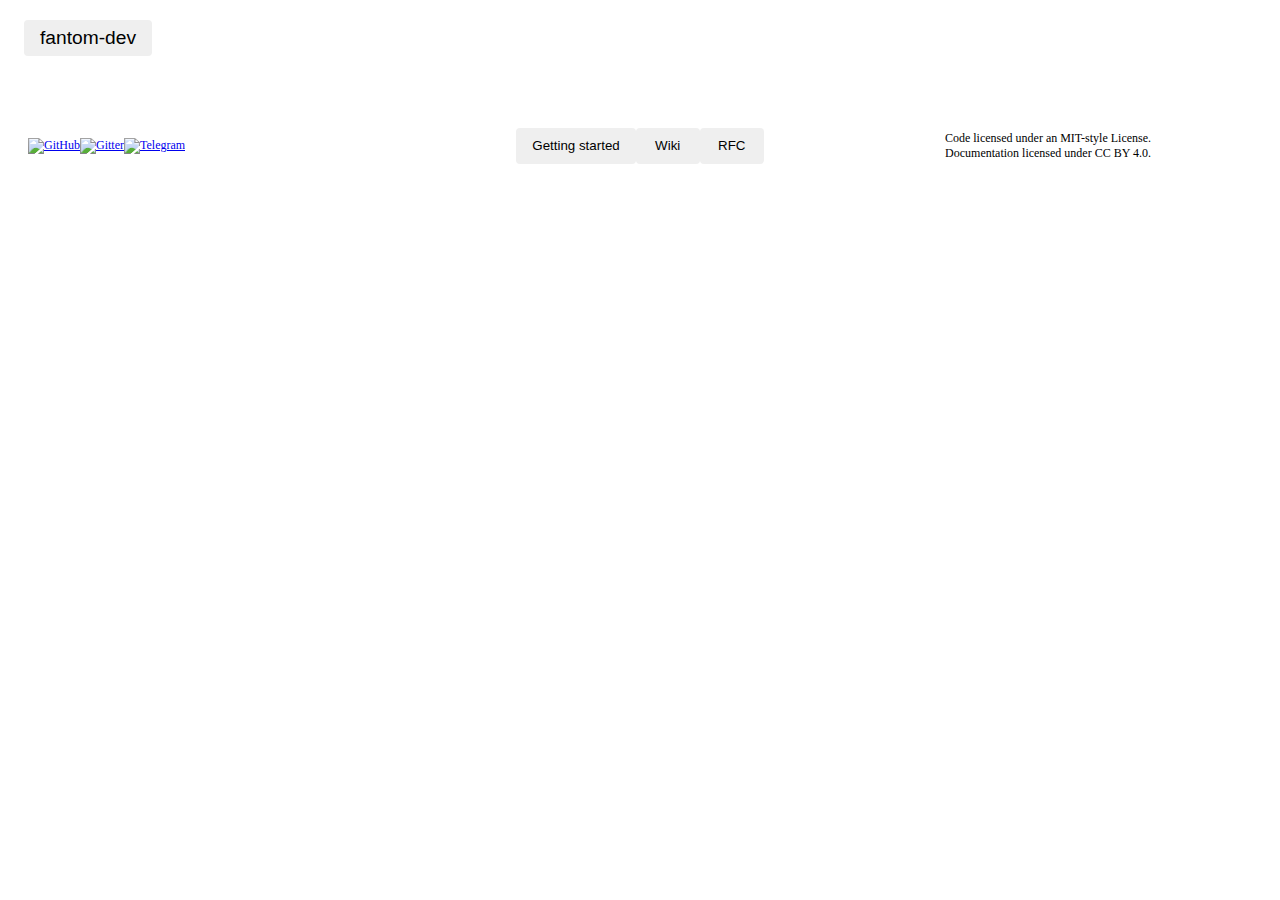
==== commit 583b13a0: "[CHANGESLOG.md] Rewrite; [package{-lock}.json] Regenerate -- [CHANGESLOG.md] Rewrite; [package{-lock" ====
--- a/index.html
+++ b/index.html
@@ -4,13 +4,12 @@
   <meta charset="utf-8">
   <title>Fantom Foundation - dev ecosystem</title>
   <base href="/">
-
   <meta name="viewport" content="width=device-width, initial-scale=1">
   <link rel="icon" type="image/x-icon" href="favicon.ico">
-  <link href="https://fonts.googleapis.com/css?family=Roboto:300,400,500,700|Roboto+Mono:300" rel="stylesheet">
+  <link href="https://fonts.googleapis.com/css?family=Roboto:300,400,500&display=swap" rel="stylesheet">
   <link href="https://fonts.googleapis.com/icon?family=Material+Icons" rel="stylesheet">
-<link rel="stylesheet" href="styles.ce02184a6b596944cb5f.css"></head>
+<link rel="stylesheet" href="styles.e3f8220e42e54946dbb2.css"></head>
 <body>
   <app-root></app-root>
-<script src="runtime.8c0733e97f9fa7f09694.js" defer></script><script src="polyfills-es5.f69f07511be7e509be11.js" nomodule defer></script><script src="polyfills.5b8bed6c5ffcb6658207.js" defer></script><script src="scripts.d9a74b2944f93b6c1d00.js" defer></script><script src="main.b380aea930255d0e4ded.js" defer></script></body>
+<script src="runtime-es2015.4646fa9c3e6872612e81.js" type="module"></script><script src="runtime-es5.4646fa9c3e6872612e81.js" nomodule defer></script><script src="polyfills-es5.1478d5dff598fbad25ef.js" nomodule defer></script><script src="polyfills-es2015.0998bf0541947628b533.js" type="module"></script><script src="scripts.d9a74b2944f93b6c1d00.js" defer></script><script src="main-es2015.ead81f9e91f67aafbea2.js" type="module"></script><script src="main-es5.ead81f9e91f67aafbea2.js" nomodule defer></script></body>
 </html>
